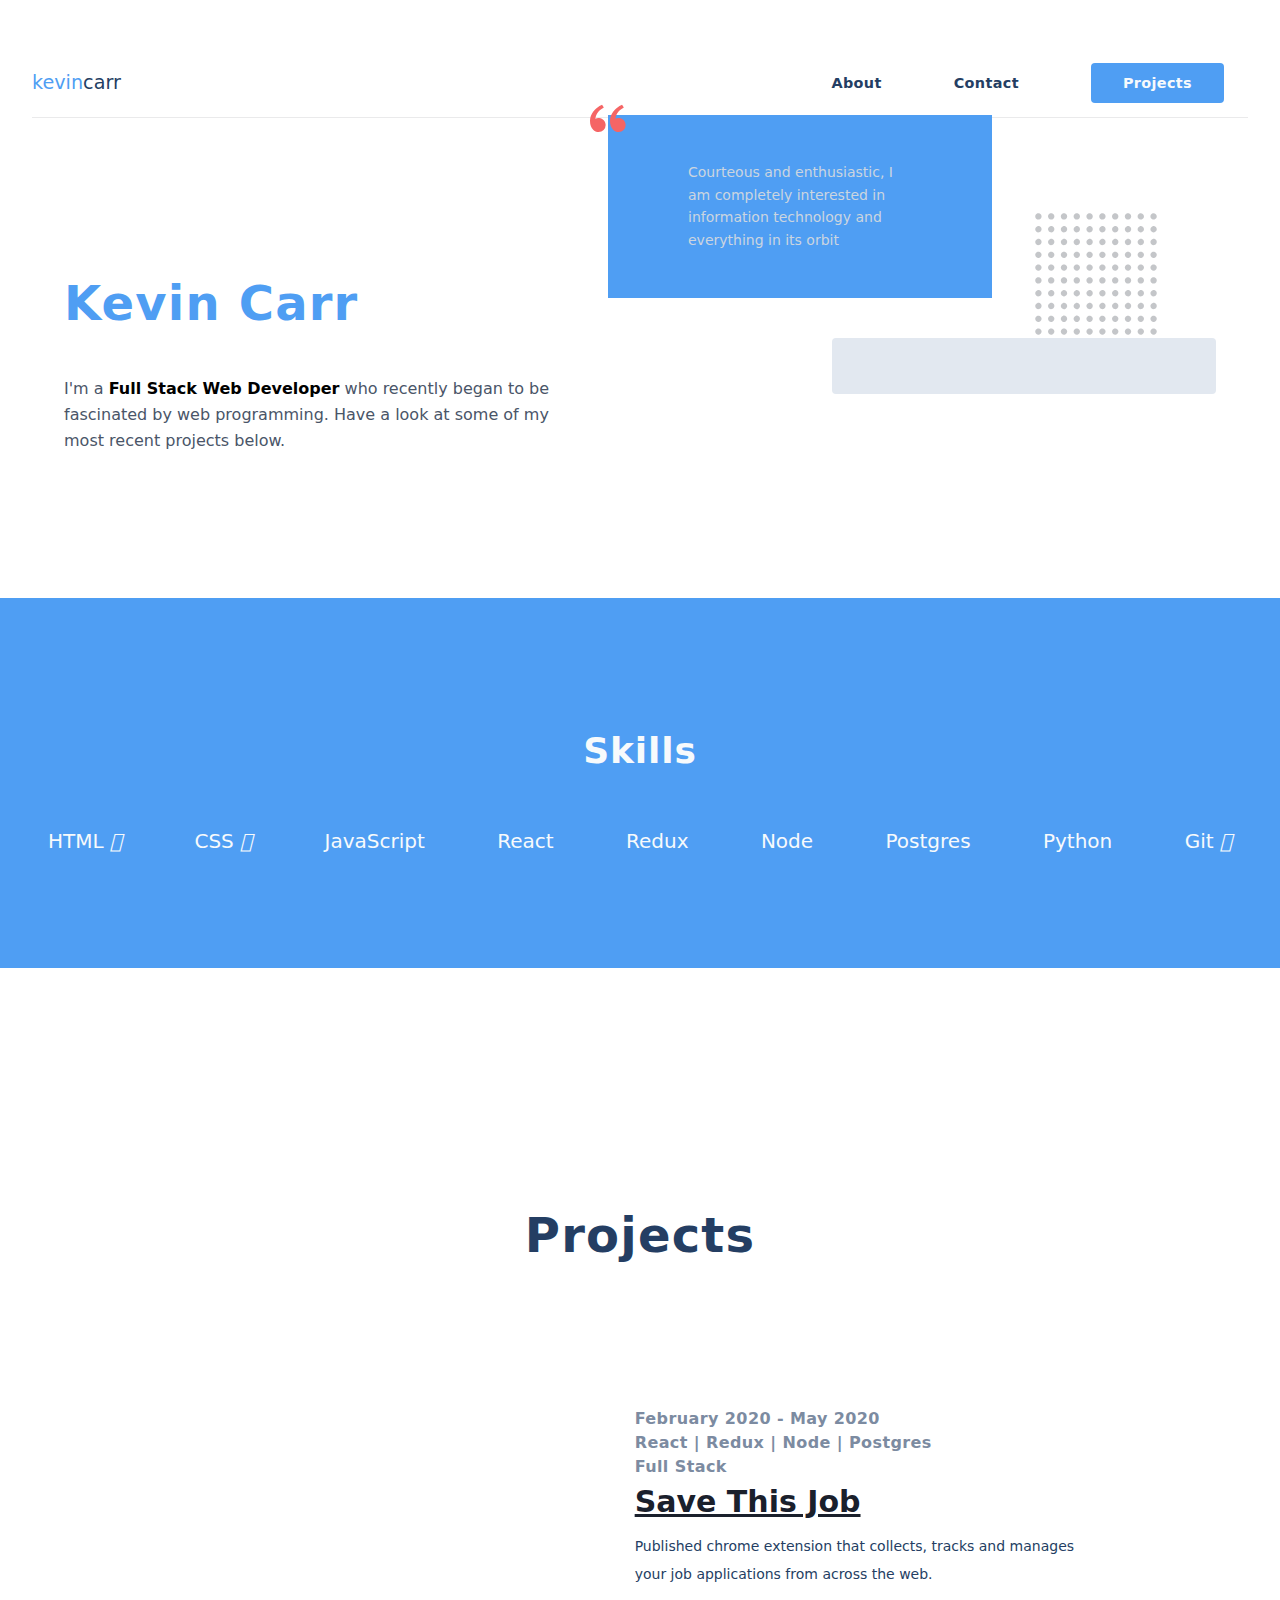
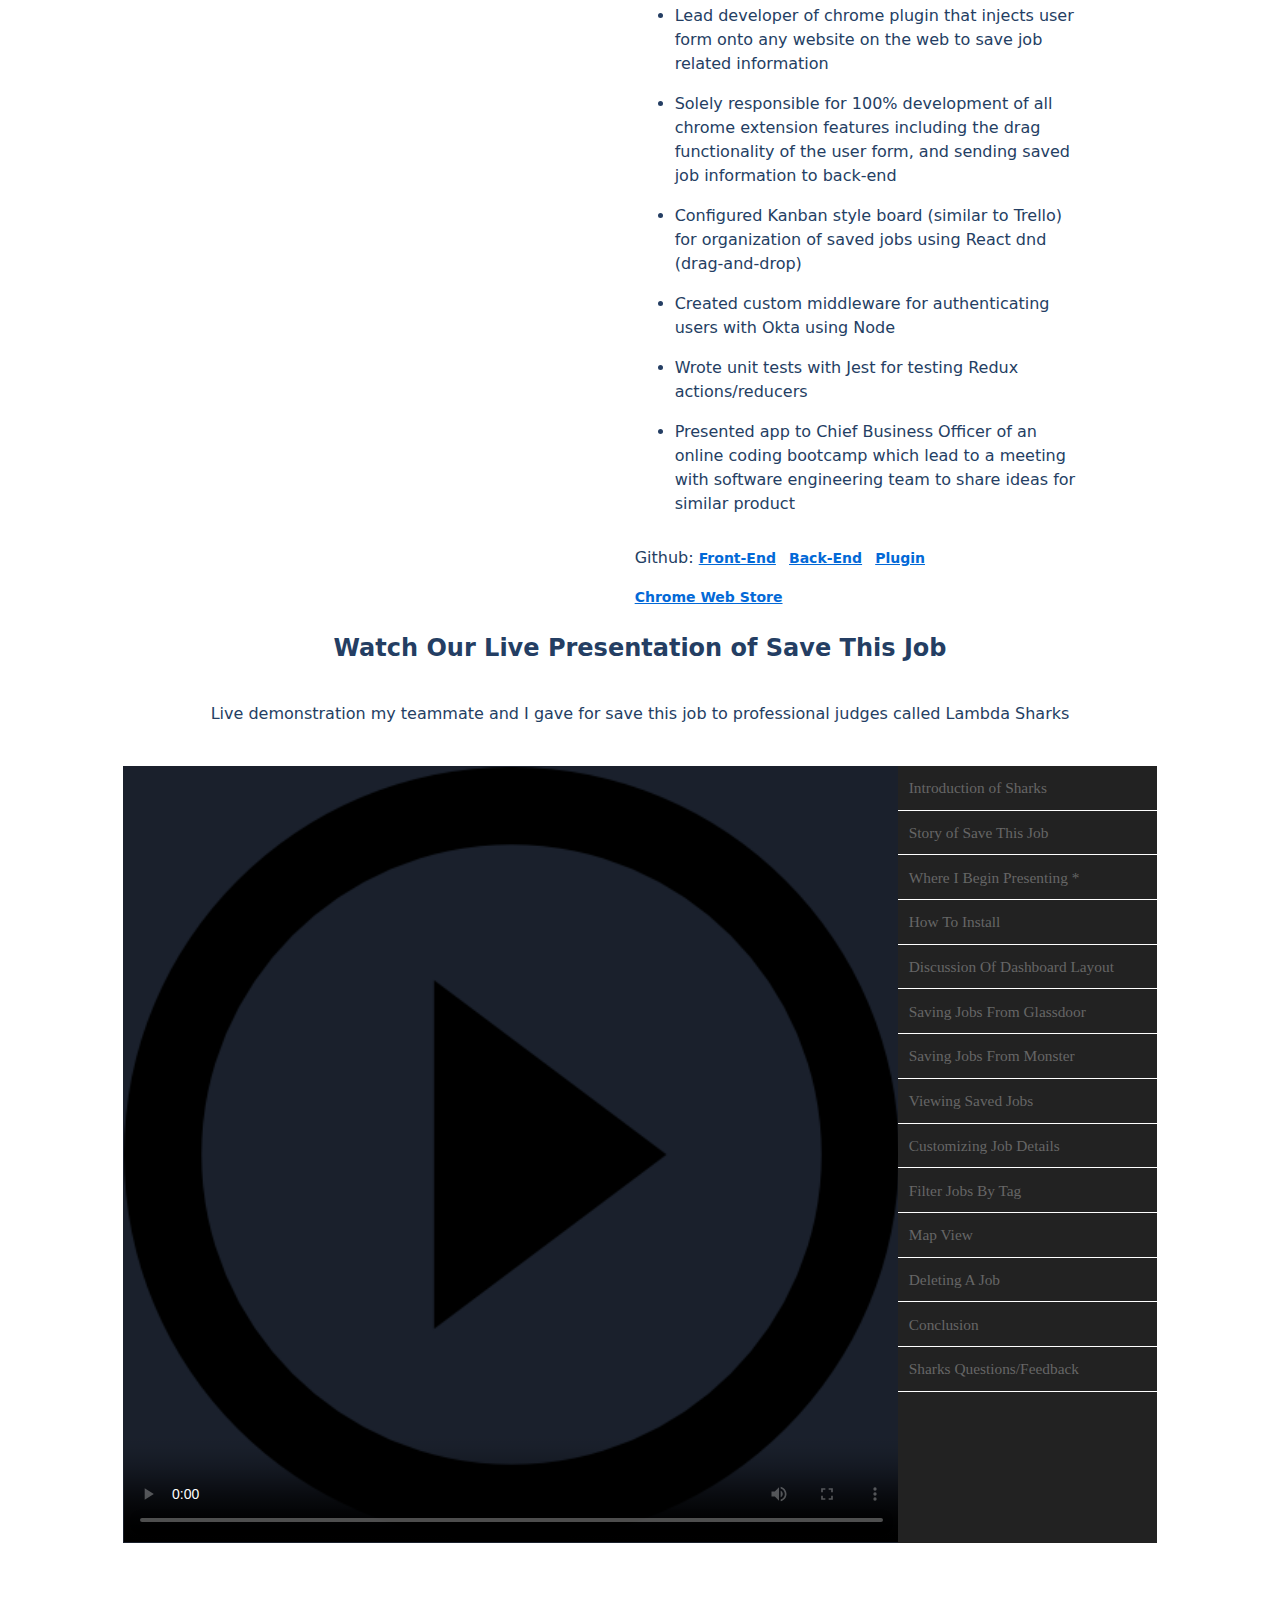
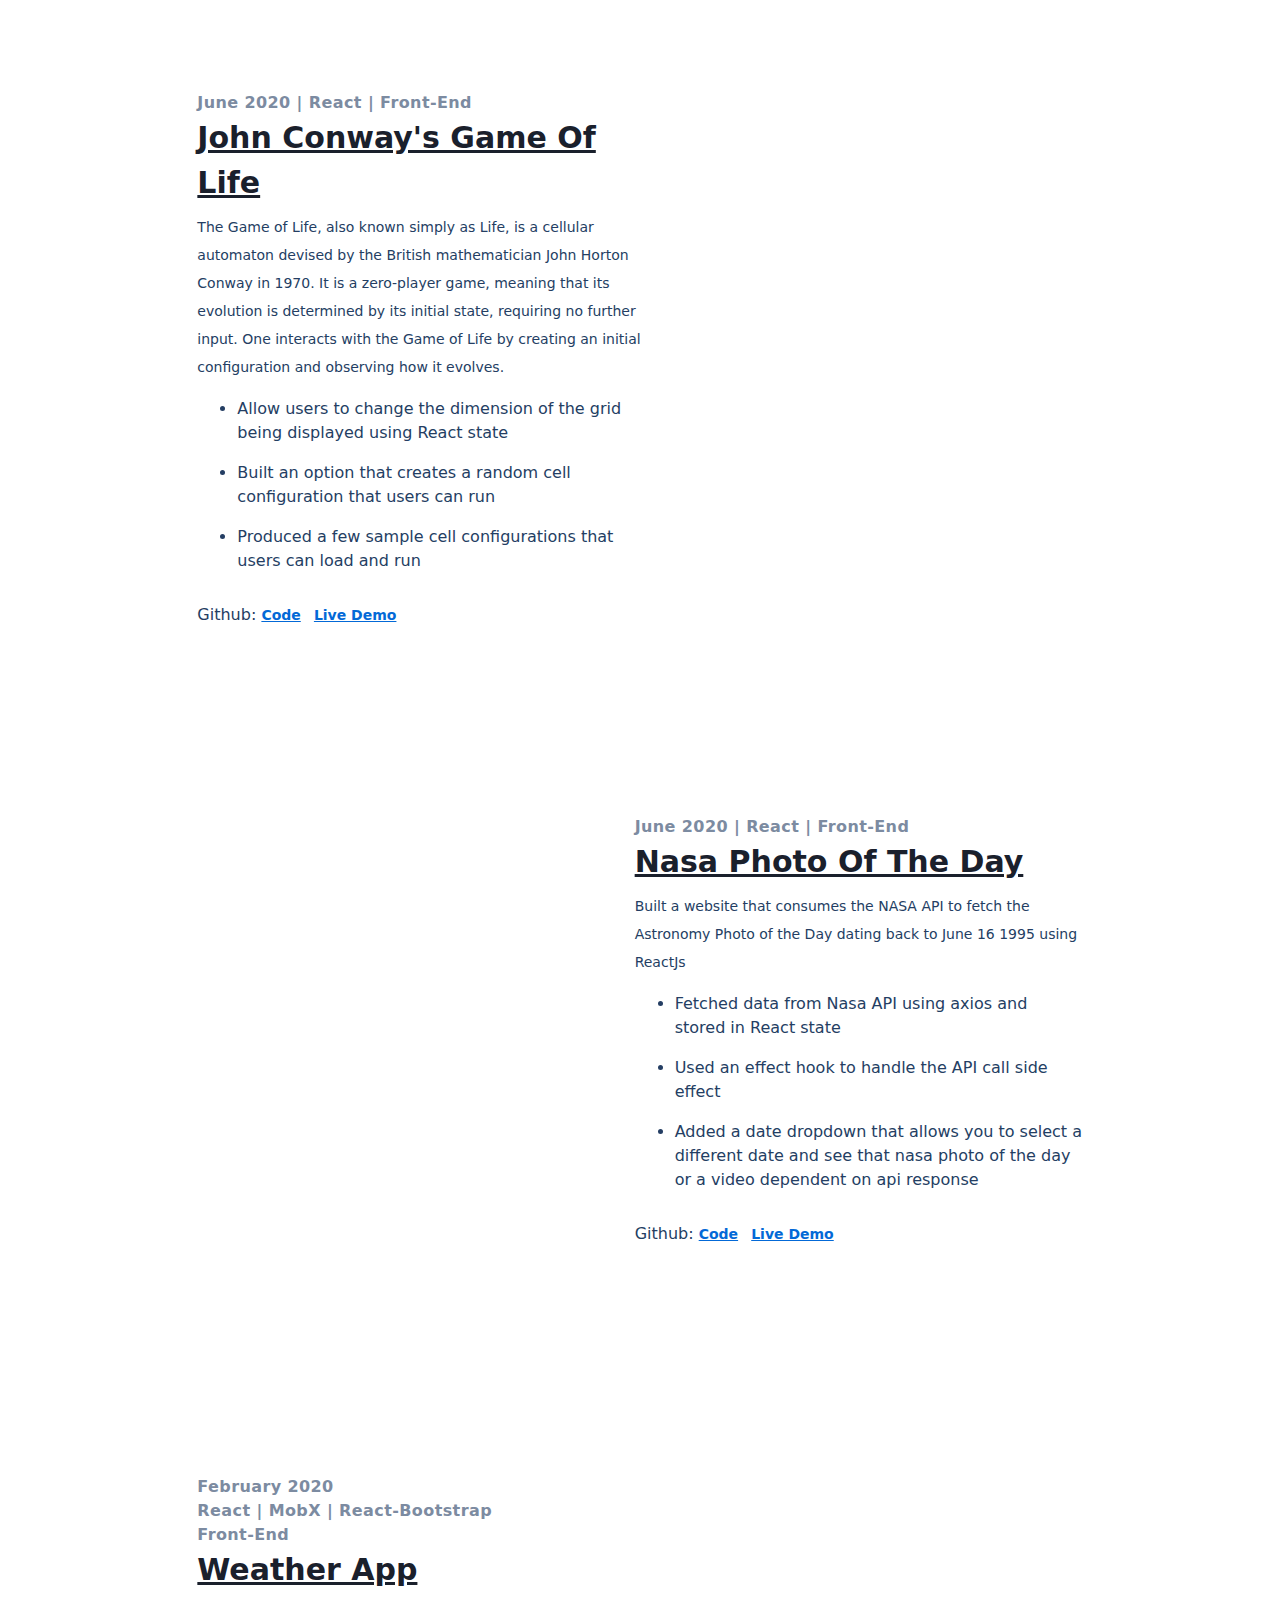
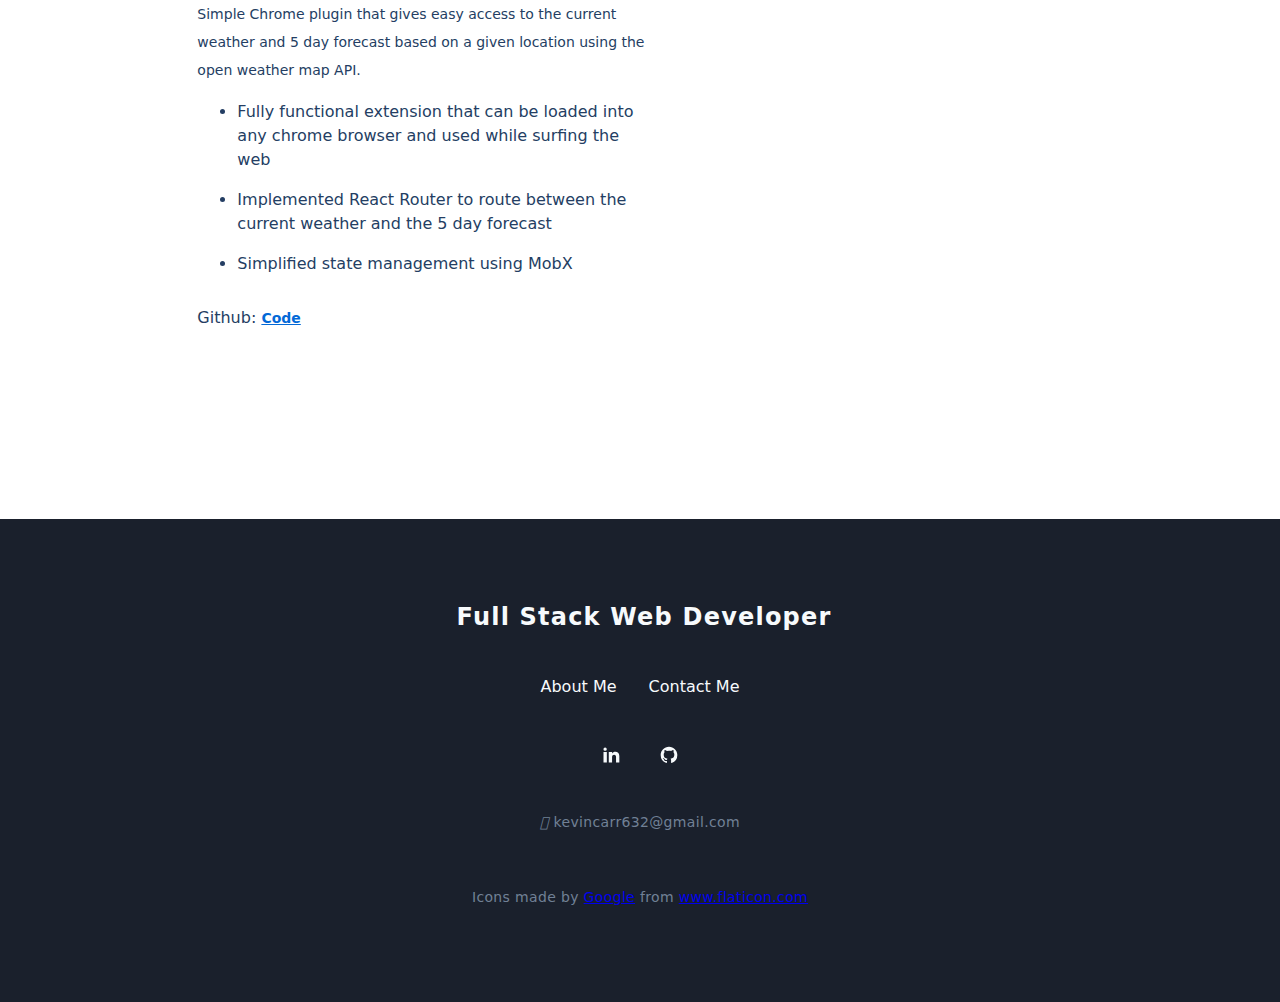
==== index.html @ e8bbcdfd "added mobile breakpoint for video" ====
<!DOCTYPE html>
<html lang="en">

<head>
  <meta charset="UTF-8">
  <meta name="viewport" content="width=device-width, initial-scale=1.0">
  <meta http-equiv="X-UA-Compatible" content="ie=edge">
  <meta property='og:title' content='Kevin Carr' />
  <meta property='og:image' content='/images/Mypicture.jpg' />
  <meta property='og:description' content='A Collection of some of the projects I have worked on' />
  <meta property='og:url' content='https://www.kevincarr.dev' />
  <title>Kevin Carr</title>
  <link rel="shortcut icon" type="image/jpg" href="images/Mypicture.jpg" />
  <link rel="stylesheet" type="text/css" href="css/index.css">
  <link rel="stylesheet" type="text/css" href="css/media-player.css">
  <link rel="stylesheet" href="https://stackpath.bootstrapcdn.com/font-awesome/4.7.0/css/font-awesome.min.css" />
  <script src="https://kit.fontawesome.com/1c3afd8776.js" crossorigin="anonymous"></script>
</head>

<body>
  <div class="outside-container">
    <section style="transform: none;">
      <header>
        <nav class="nav">
          <div class="menu-btn">
            <div class="btn-line"></div>
            <div class="btn-line"></div>
            <div class="btn-line"></div>
          </div>
          <a href="/index.html" class="page-title">
            <span>kevin</span>carr
          </a>
          <ul class="nav-links">
            <li class="nav-item">
              <a href='/pages/about.html'>About</a>
            </li>
            <li class="nav-item">
              <a href='/pages/contact.html'>Contact</a>
            </li>
            <li class="nav-item">
              <a href='/index.html#projects'><span>Projects</span></a>
            </li>
          </ul>
        </nav>
      </header>
      <section class='container'>
        <div class="hero">
          <div class='row'>
            <div class='text-column'>
              <a href='/index.html'></a>
              <h2 class="kevin">
                Kevin Carr
              </h2>
              <p class="mission-statement">
                I'm a <strong>Full Stack Web Developer</strong> who recently began to be fascinated by web programming.
                Have a look at
                some
                of
                my most recent projects below.
              </p>
            </div>
            <div class='image-column'>
              <div class='image-container'>
                <img src='images/Mypicture.jpg' alt='kevin carr' class="my-picture" />
                <svg version="1.0" viewBox="0 0 1280 1280" class="dot-pattern">
                  <path
                    d="M55 33.5C44.5 37 35 47.6 32.8 58.3c-4.3 20.6 16.3 41.2 36.9 36.9 15.5-3.2 27.5-19 26-33.9-1.1-10.5-9-21.3-19-26.2-6.1-2.9-15.5-3.6-21.7-1.6zM183 33.5c-15.1 5-25.3 21.6-22.2 36.2 2.5 11.9 13.6 23 25.4 25.5 19.4 4.1 39.5-14.2 37.5-33.9-1.1-10.5-9-21.3-19-26.2-6.1-2.9-15.5-3.6-21.7-1.6zM311 33.5c-10.5 3.5-20 14.1-22.2 24.8-4.3 20.6 16.3 41.2 36.9 36.9 15.5-3.2 27.5-19 26-33.9-1.1-10.5-9-21.3-19-26.2-6.1-2.9-15.5-3.6-21.7-1.6zM439 33.5c-10.5 3.5-20 14.1-22.2 24.8-4.3 20.6 16.3 41.2 36.9 36.9 15.5-3.2 27.5-19 26-33.9-1.1-10.5-9-21.3-19-26.2-6.1-2.9-15.5-3.6-21.7-1.6zM567 33.5c-10.5 3.5-20 14.1-22.2 24.8-4.3 20.6 16.3 41.2 36.9 36.9 15.5-3.2 27.5-19 26-33.9-1.1-10.5-9-21.3-19-26.2-6.1-2.9-15.5-3.6-21.7-1.6zM695 33.5c-10.5 3.5-20 14.1-22.2 24.8-4.3 20.6 16.3 41.2 36.9 36.9 15.5-3.2 27.5-19 26-33.9-1.1-10.5-9-21.3-19-26.2-6.1-2.9-15.5-3.6-21.7-1.6zM823 33.5c-10.5 3.5-20 14.1-22.2 24.8-4.3 20.6 16.3 41.2 36.9 36.9 15.5-3.2 27.5-19 26-33.9-1.1-10.5-9-21.3-19-26.2-6.1-2.9-15.5-3.6-21.7-1.6zM951 33.5c-10.5 3.5-20 14.1-22.2 24.8-4.3 20.6 16.3 41.2 36.9 36.9 15.5-3.2 27.5-19 26-33.9-1.1-10.5-9-21.3-19-26.2-6.1-2.9-15.5-3.6-21.7-1.6zM1079 33.5c-10.5 3.5-20 14.1-22.2 24.8-2.5 11.7 3.2 24.4 14.2 31.9 10.7 7.4 22.9 7.5 33.7.3 17.7-11.8 20.1-33.8 5.3-48.5-8.5-8.6-20.7-11.9-31-8.5zM1207 33.5c-10.5 3.5-20 14.1-22.2 24.8-2.5 11.7 3.2 24.4 14.2 31.9 10.7 7.4 22.9 7.5 33.7.3 17.7-11.8 20.1-33.8 5.3-48.5-8.5-8.6-20.7-11.9-31-8.5zM55 161.5c-10.5 3.5-20 14.1-22.2 24.8-4.3 20.6 16.3 41.2 36.9 36.9 15.5-3.2 27.5-19 26-33.9-1.1-10.5-9-21.3-19-26.2-6.1-2.9-15.5-3.6-21.7-1.6zM183 161.5c-15.1 5-25.3 21.6-22.2 36.2 2.5 11.9 13.6 23 25.4 25.5 19.4 4.1 39.5-14.2 37.5-33.9-1.1-10.5-9-21.3-19-26.2-6.1-2.9-15.5-3.6-21.7-1.6zM311 161.5c-10.5 3.5-20 14.1-22.2 24.8-4.3 20.6 16.3 41.2 36.9 36.9 15.5-3.2 27.5-19 26-33.9-1.1-10.5-9-21.3-19-26.2-6.1-2.9-15.5-3.6-21.7-1.6zM439 161.5c-10.5 3.5-20 14.1-22.2 24.8-4.3 20.6 16.3 41.2 36.9 36.9 15.5-3.2 27.5-19 26-33.9-1.1-10.5-9-21.3-19-26.2-6.1-2.9-15.5-3.6-21.7-1.6zM567 161.5c-10.5 3.5-20 14.1-22.2 24.8-4.3 20.6 16.3 41.2 36.9 36.9 15.5-3.2 27.5-19 26-33.9-1.1-10.5-9-21.3-19-26.2-6.1-2.9-15.5-3.6-21.7-1.6zM695 161.5c-10.5 3.5-20 14.1-22.2 24.8-4.3 20.6 16.3 41.2 36.9 36.9 15.5-3.2 27.5-19 26-33.9-1.1-10.5-9-21.3-19-26.2-6.1-2.9-15.5-3.6-21.7-1.6zM823 161.5c-10.5 3.5-20 14.1-22.2 24.8-4.3 20.6 16.3 41.2 36.9 36.9 15.5-3.2 27.5-19 26-33.9-1.1-10.5-9-21.3-19-26.2-6.1-2.9-15.5-3.6-21.7-1.6zM951 161.5c-10.5 3.5-20 14.1-22.2 24.8-4.3 20.6 16.3 41.2 36.9 36.9 15.5-3.2 27.5-19 26-33.9-1.1-10.5-9-21.3-19-26.2-6.1-2.9-15.5-3.6-21.7-1.6zM1079 161.5c-10.5 3.5-20 14.1-22.2 24.8-2.5 11.7 3.2 24.4 14.2 31.9 10.7 7.4 22.9 7.5 33.7.3 17.7-11.8 20.1-33.8 5.3-48.5-8.5-8.6-20.7-11.9-31-8.5zM1207 161.5c-10.5 3.5-20 14.1-22.2 24.8-2.5 11.7 3.2 24.4 14.2 31.9 10.7 7.4 22.9 7.5 33.7.3 17.7-11.8 20.1-33.8 5.3-48.5-8.5-8.6-20.7-11.9-31-8.5zM55 289.5c-10.5 3.5-20 14.1-22.2 24.8-4.3 20.6 16.3 41.2 36.9 36.9 15.5-3.2 27.5-19 26-33.9-1.1-10.5-9-21.3-19-26.2-6.1-2.9-15.5-3.6-21.7-1.6zM183 289.5c-10.5 3.5-20 14.1-22.2 24.8-4.3 20.6 16.3 41.2 36.9 36.9 15.5-3.2 27.5-19 26-33.9-1.1-10.5-9-21.3-19-26.2-6.1-2.9-15.5-3.6-21.7-1.6zM311 289.5c-10.5 3.5-20 14.1-22.2 24.8-4.3 20.6 16.3 41.2 36.9 36.9 15.5-3.2 27.5-19 26-33.9-1.1-10.5-9-21.3-19-26.2-6.1-2.9-15.5-3.6-21.7-1.6zM439 289.5c-10.5 3.5-20 14.1-22.2 24.8-4.3 20.6 16.3 41.2 36.9 36.9 15.5-3.2 27.5-19 26-33.9-1.1-10.5-9-21.3-19-26.2-6.1-2.9-15.5-3.6-21.7-1.6zM567 289.5c-10.5 3.5-20 14.1-22.2 24.8-4.3 20.6 16.3 41.2 36.9 36.9 15.5-3.2 27.5-19 26-33.9-1.1-10.5-9-21.3-19-26.2-6.1-2.9-15.5-3.6-21.7-1.6zM695 289.5c-10.5 3.5-20 14.1-22.2 24.8-4.3 20.6 16.3 41.2 36.9 36.9 15.5-3.2 27.5-19 26-33.9-1.1-10.5-9-21.3-19-26.2-6.1-2.9-15.5-3.6-21.7-1.6zM823 289.5c-10.5 3.5-20 14.1-22.2 24.8-4.3 20.6 16.3 41.2 36.9 36.9 15.5-3.2 27.5-19 26-33.9-1.1-10.5-9-21.3-19-26.2-6.1-2.9-15.5-3.6-21.7-1.6zM951 289.5c-10.5 3.5-20 14.1-22.2 24.8-4.3 20.6 16.3 41.2 36.9 36.9 15.5-3.2 27.5-19 26-33.9-1.1-10.5-9-21.3-19-26.2-6.1-2.9-15.5-3.6-21.7-1.6zM1079 289.5c-10.5 3.5-20 14.1-22.2 24.8-4.3 20.6 16.3 41.2 36.9 36.9 15.5-3.2 27.5-19 26-33.9-1.1-10.5-9-21.3-19-26.2-6.1-2.9-15.5-3.6-21.7-1.6zM1207 289.5c-10.5 3.5-20 14.1-22.2 24.8-4.3 20.6 16.3 41.2 36.9 36.9 15.5-3.2 27.5-19 26-33.9-1.1-10.5-9-21.3-19-26.2-6.1-2.9-15.5-3.6-21.7-1.6zM55 417.5c-10.5 3.5-20 14.1-22.2 24.8-4.3 20.6 16.3 41.2 36.9 36.9 15.5-3.2 27.5-19 26-33.9-1.1-10.5-9-21.3-19-26.2-6.1-2.9-15.5-3.6-21.7-1.6zM183 417.5c-10.5 3.5-20 14.1-22.2 24.8-4.3 20.6 16.3 41.2 36.9 36.9 15.5-3.2 27.5-19 26-33.9-1.1-10.5-9-21.3-19-26.2-6.1-2.9-15.5-3.6-21.7-1.6zM311 417.5c-10.5 3.5-20 14.1-22.2 24.8-4.3 20.6 16.3 41.2 36.9 36.9 15.5-3.2 27.5-19 26-33.9-1.1-10.5-9-21.3-19-26.2-6.1-2.9-15.5-3.6-21.7-1.6zM439 417.5c-10.5 3.5-20 14.1-22.2 24.8-4.3 20.6 16.3 41.2 36.9 36.9 15.5-3.2 27.5-19 26-33.9-1.1-10.5-9-21.3-19-26.2-6.1-2.9-15.5-3.6-21.7-1.6zM567 417.5c-10.5 3.5-20 14.1-22.2 24.8-4.3 20.6 16.3 41.2 36.9 36.9 15.5-3.2 27.5-19 26-33.9-1.1-10.5-9-21.3-19-26.2-6.1-2.9-15.5-3.6-21.7-1.6zM695 417.5c-10.5 3.5-20 14.1-22.2 24.8-4.3 20.6 16.3 41.2 36.9 36.9 15.5-3.2 27.5-19 26-33.9-1.1-10.5-9-21.3-19-26.2-6.1-2.9-15.5-3.6-21.7-1.6zM823 417.5c-10.5 3.5-20 14.1-22.2 24.8-4.3 20.6 16.3 41.2 36.9 36.9 15.5-3.2 27.5-19 26-33.9-1.1-10.5-9-21.3-19-26.2-6.1-2.9-15.5-3.6-21.7-1.6zM951 417.5c-10.5 3.5-20 14.1-22.2 24.8-4.3 20.6 16.3 41.2 36.9 36.9 15.5-3.2 27.5-19 26-33.9-1.1-10.5-9-21.3-19-26.2-6.1-2.9-15.5-3.6-21.7-1.6zM1079 417.5c-10.5 3.5-20 14.1-22.2 24.8-4.3 20.6 16.3 41.2 36.9 36.9 15.5-3.2 27.5-19 26-33.9-1.1-10.5-9-21.3-19-26.2-6.1-2.9-15.5-3.6-21.7-1.6zM1207 417.5c-10.5 3.5-20 14.1-22.2 24.8-4.3 20.6 16.3 41.2 36.9 36.9 15.5-3.2 27.5-19 26-33.9-1.1-10.5-9-21.3-19-26.2-6.1-2.9-15.5-3.6-21.7-1.6zM55 545.5c-10.5 3.5-20 14.1-22.2 24.8-4.3 20.6 16.3 41.2 36.9 36.9 15.5-3.2 27.5-19 26-33.9-1.1-10.5-9-21.3-19-26.2-6.1-2.9-15.5-3.6-21.7-1.6zM183 545.5c-10.5 3.5-20 14.1-22.2 24.8-4.3 20.6 16.3 41.2 36.9 36.9 15.5-3.2 27.5-19 26-33.9-1.1-10.5-9-21.3-19-26.2-6.1-2.9-15.5-3.6-21.7-1.6zM311 545.5c-10.5 3.5-20 14.1-22.2 24.8-4.3 20.6 16.3 41.2 36.9 36.9 15.5-3.2 27.5-19 26-33.9-1.1-10.5-9-21.3-19-26.2-6.1-2.9-15.5-3.6-21.7-1.6zM439 545.5c-10.5 3.5-20 14.1-22.2 24.8-4.3 20.6 16.3 41.2 36.9 36.9 15.5-3.2 27.5-19 26-33.9-1.1-10.5-9-21.3-19-26.2-6.1-2.9-15.5-3.6-21.7-1.6zM567 545.5c-10.5 3.5-20 14.1-22.2 24.8-4.3 20.6 16.3 41.2 36.9 36.9 15.5-3.2 27.5-19 26-33.9-1.1-10.5-9-21.3-19-26.2-6.1-2.9-15.5-3.6-21.7-1.6zM695 545.5c-10.5 3.5-20 14.1-22.2 24.8-4.3 20.6 16.3 41.2 36.9 36.9 15.5-3.2 27.5-19 26-33.9-1.1-10.5-9-21.3-19-26.2-6.1-2.9-15.5-3.6-21.7-1.6zM823 545.5c-10.5 3.5-20 14.1-22.2 24.8-4.3 20.6 16.3 41.2 36.9 36.9 15.5-3.2 27.5-19 26-33.9-1.1-10.5-9-21.3-19-26.2-6.1-2.9-15.5-3.6-21.7-1.6zM951 545.5c-10.5 3.5-20 14.1-22.2 24.8-4.3 20.6 16.3 41.2 36.9 36.9 15.5-3.2 27.5-19 26-33.9-1.1-10.5-9-21.3-19-26.2-6.1-2.9-15.5-3.6-21.7-1.6zM1079 545.5c-10.5 3.5-20 14.1-22.2 24.8-4.3 20.6 16.3 41.2 36.9 36.9 15.5-3.2 27.5-19 26-33.9-1.1-10.5-9-21.3-19-26.2-6.1-2.9-15.5-3.6-21.7-1.6zM1207 545.5c-10.5 3.5-20 14.1-22.2 24.8-4.3 20.6 16.3 41.2 36.9 36.9 15.5-3.2 27.5-19 26-33.9-1.1-10.5-9-21.3-19-26.2-6.1-2.9-15.5-3.6-21.7-1.6zM55 673.5c-10.5 3.5-20 14.1-22.2 24.8-4.3 20.6 16.3 41.2 36.9 36.9 15.5-3.2 27.5-19 26-33.9-1.1-10.5-9-21.3-19-26.2-6.1-2.9-15.5-3.6-21.7-1.6zM183 673.5c-10.5 3.5-20 14.1-22.2 24.8-4.3 20.6 16.3 41.2 36.9 36.9 15.5-3.2 27.5-19 26-33.9-1.1-10.5-9-21.3-19-26.2-6.1-2.9-15.5-3.6-21.7-1.6zM311 673.5c-10.5 3.5-20 14.1-22.2 24.8-4.3 20.6 16.3 41.2 36.9 36.9 15.5-3.2 27.5-19 26-33.9-1.1-10.5-9-21.3-19-26.2-6.1-2.9-15.5-3.6-21.7-1.6zM439 673.5c-10.5 3.5-20 14.1-22.2 24.8-4.3 20.6 16.3 41.2 36.9 36.9 15.5-3.2 27.5-19 26-33.9-1.1-10.5-9-21.3-19-26.2-6.1-2.9-15.5-3.6-21.7-1.6zM567 673.5c-10.5 3.5-20 14.1-22.2 24.8-4.3 20.6 16.3 41.2 36.9 36.9 15.5-3.2 27.5-19 26-33.9-1.1-10.5-9-21.3-19-26.2-6.1-2.9-15.5-3.6-21.7-1.6zM695 673.5c-10.5 3.5-20 14.1-22.2 24.8-4.3 20.6 16.3 41.2 36.9 36.9 15.5-3.2 27.5-19 26-33.9-1.1-10.5-9-21.3-19-26.2-6.1-2.9-15.5-3.6-21.7-1.6zM823 673.5c-10.5 3.5-20 14.1-22.2 24.8-4.3 20.6 16.3 41.2 36.9 36.9 15.5-3.2 27.5-19 26-33.9-1.1-10.5-9-21.3-19-26.2-6.1-2.9-15.5-3.6-21.7-1.6zM951 673.5c-10.5 3.5-20 14.1-22.2 24.8-4.3 20.6 16.3 41.2 36.9 36.9 15.5-3.2 27.5-19 26-33.9-1.1-10.5-9-21.3-19-26.2-6.1-2.9-15.5-3.6-21.7-1.6zM1079 673.5c-10.5 3.5-20 14.1-22.2 24.8-4.3 20.6 16.3 41.2 36.9 36.9 15.5-3.2 27.5-19 26-33.9-1.1-10.5-9-21.3-19-26.2-6.1-2.9-15.5-3.6-21.7-1.6zM1207 673.5c-10.5 3.5-20 14.1-22.2 24.8-4.3 20.6 16.3 41.2 36.9 36.9 15.5-3.2 27.5-19 26-33.9-1.1-10.5-9-21.3-19-26.2-6.1-2.9-15.5-3.6-21.7-1.6zM55 801.5c-10.5 3.5-20 14.1-22.2 24.8-4.3 20.6 16.3 41.2 36.9 36.9 15.5-3.2 27.5-19 26-33.9-1.1-10.5-9-21.3-19-26.2-6.1-2.9-15.5-3.6-21.7-1.6zM183 801.5c-10.5 3.5-20 14.1-22.2 24.8-4.3 20.6 16.3 41.2 36.9 36.9 15.5-3.2 27.5-19 26-33.9-1.1-10.5-9-21.3-19-26.2-6.1-2.9-15.5-3.6-21.7-1.6zM311 801.5c-10.5 3.5-20 14.1-22.2 24.8-2.5 11.7 3.2 24.4 14.2 31.9 10.7 7.4 22.9 7.5 33.7.3 17.7-11.8 20.1-33.8 5.3-48.5-8.5-8.6-20.7-11.9-31-8.5zM439 801.5c-10.5 3.5-20 14.1-22.2 24.8-2.5 11.7 3.2 24.4 14.2 31.9 10.7 7.4 22.9 7.5 33.7.3 17.7-11.8 20.1-33.8 5.3-48.5-8.5-8.6-20.7-11.9-31-8.5zM567 801.5c-15.1 5-25.3 21.6-22.2 36.2 2.5 11.9 13.6 23 25.5 25.5 19.3 4.1 39.4-14.2 37.4-33.9-1.1-10.5-9-21.3-19-26.2-6.1-2.9-15.5-3.6-21.7-1.6zM695 801.5c-15.1 5-25.3 21.6-22.2 36.2 2.5 11.9 13.6 23 25.5 25.5 19.3 4.1 39.4-14.2 37.4-33.9-1.1-10.5-9-21.3-19-26.2-6.1-2.9-15.5-3.6-21.7-1.6zM823 801.5c-15.1 5-25.3 21.6-22.2 36.2 2.5 11.9 13.6 23 25.5 25.5 19.3 4.1 39.4-14.2 37.4-33.9-1.1-10.5-9-21.3-19-26.2-6.1-2.9-15.5-3.6-21.7-1.6zM951 801.5c-15.1 5-25.3 21.6-22.2 36.2 2.5 11.9 13.6 23 25.5 25.5 19.3 4.1 39.4-14.2 37.4-33.9-1.1-10.5-9-21.3-19-26.2-6.1-2.9-15.5-3.6-21.7-1.6zM1079 801.5c-10.5 3.5-20 14.1-22.2 24.8-4.3 20.6 16.3 41.2 36.9 36.9 15.5-3.2 27.5-19 26-33.9-1.1-10.5-9-21.3-19-26.2-6.1-2.9-15.5-3.6-21.7-1.6zM1207 801.5c-10.5 3.5-20 14.1-22.2 24.8-4.3 20.6 16.3 41.2 36.9 36.9 15.5-3.2 27.5-19 26-33.9-1.1-10.5-9-21.3-19-26.2-6.1-2.9-15.5-3.6-21.7-1.6zM55 929.5c-10.5 3.5-20 14.1-22.2 24.8-4.3 20.6 16.3 41.2 36.9 36.9 15.5-3.2 27.5-19 26-33.9-1.1-10.5-9-21.3-19-26.2-6.1-2.9-15.5-3.6-21.7-1.6zM183 929.5c-10.5 3.5-20 14.1-22.2 24.8-4.3 20.6 16.3 41.2 36.9 36.9 15.5-3.2 27.5-19 26-33.9-1.1-10.5-9-21.3-19-26.2-6.1-2.9-15.5-3.6-21.7-1.6zM311 929.5c-10.5 3.5-20 14.1-22.2 24.8-2.5 11.7 3.2 24.4 14.2 31.9 10.7 7.4 22.9 7.5 33.7.3 17.7-11.8 20.1-33.8 5.3-48.5-8.5-8.6-20.7-11.9-31-8.5zM439 929.5c-10.5 3.5-20 14.1-22.2 24.8-2.5 11.7 3.2 24.4 14.2 31.9 10.7 7.4 22.9 7.5 33.7.3 17.7-11.8 20.1-33.8 5.3-48.5-8.5-8.6-20.7-11.9-31-8.5zM567 929.5c-15.1 5-25.3 21.6-22.2 36.2 2.5 11.9 13.6 23 25.5 25.5 19.3 4.1 39.4-14.2 37.4-33.9-1.1-10.5-9-21.3-19-26.2-6.1-2.9-15.5-3.6-21.7-1.6zM695 929.5c-15.1 5-25.3 21.6-22.2 36.2 2.5 11.9 13.6 23 25.5 25.5 19.3 4.1 39.4-14.2 37.4-33.9-1.1-10.5-9-21.3-19-26.2-6.1-2.9-15.5-3.6-21.7-1.6zM823 929.5c-15.1 5-25.3 21.6-22.2 36.2 2.5 11.9 13.6 23 25.5 25.5 19.3 4.1 39.4-14.2 37.4-33.9-1.1-10.5-9-21.3-19-26.2-6.1-2.9-15.5-3.6-21.7-1.6zM951 929.5c-15.1 5-25.3 21.6-22.2 36.2 2.5 11.9 13.6 23 25.5 25.5 19.3 4.1 39.4-14.2 37.4-33.9-1.1-10.5-9-21.3-19-26.2-6.1-2.9-15.5-3.6-21.7-1.6zM1079 929.5c-10.5 3.5-20 14.1-22.2 24.8-4.3 20.6 16.3 41.2 36.9 36.9 15.5-3.2 27.5-19 26-33.9-1.1-10.5-9-21.3-19-26.2-6.1-2.9-15.5-3.6-21.7-1.6zM1207 929.5c-10.5 3.5-20 14.1-22.2 24.8-4.3 20.6 16.3 41.2 36.9 36.9 15.5-3.2 27.5-19 26-33.9-1.1-10.5-9-21.3-19-26.2-6.1-2.9-15.5-3.6-21.7-1.6zM55 1057.5c-10.5 3.5-20 14.1-22.2 24.8-4.3 20.6 16.3 41.2 36.9 36.9 15.5-3.2 27.5-19 26-33.9-1.1-10.5-9-21.3-19-26.2-6.1-2.9-15.5-3.6-21.7-1.6zM183 1057.5c-10.5 3.5-20 14.1-22.2 24.8-4.3 20.6 16.3 41.2 36.9 36.9 15.5-3.2 27.5-19 26-33.9-1.1-10.5-9-21.3-19-26.2-6.1-2.9-15.5-3.6-21.7-1.6zM311 1057.5c-10.5 3.5-20 14.1-22.2 24.8-2.5 11.7 3.2 24.4 14.2 31.9 10.7 7.4 22.9 7.5 33.7.3 17.7-11.8 20.1-33.8 5.3-48.5-8.5-8.6-20.7-11.9-31-8.5zM439 1057.5c-10.5 3.5-20 14.1-22.2 24.8-2.5 11.7 3.2 24.4 14.2 31.9 10.7 7.4 22.9 7.5 33.7.3 17.7-11.8 20.1-33.8 5.3-48.5-8.5-8.6-20.7-11.9-31-8.5zM567 1057.5c-10.5 3.5-20 14.1-22.2 24.8-4.3 20.6 16.3 41.2 36.9 36.9 15.5-3.2 27.5-19 26-33.9-1.1-10.5-9-21.3-19-26.2-6.1-2.9-15.5-3.6-21.7-1.6zM695 1057.5c-10.5 3.5-20 14.1-22.2 24.8-4.3 20.6 16.3 41.2 36.9 36.9 15.5-3.2 27.5-19 26-33.9-1.1-10.5-9-21.3-19-26.2-6.1-2.9-15.5-3.6-21.7-1.6zM823 1057.5c-10.5 3.5-20 14.1-22.2 24.8-4.3 20.6 16.3 41.2 36.9 36.9 15.5-3.2 27.5-19 26-33.9-1.1-10.5-9-21.3-19-26.2-6.1-2.9-15.5-3.6-21.7-1.6zM951 1057.5c-10.5 3.5-20 14.1-22.2 24.8-4.3 20.6 16.3 41.2 36.9 36.9 15.5-3.2 27.5-19 26-33.9-1.1-10.5-9-21.3-19-26.2-6.1-2.9-15.5-3.6-21.7-1.6zM1079 1057.5c-10.5 3.5-20 14.1-22.2 24.8-4.3 20.6 16.3 41.2 36.9 36.9 15.5-3.2 27.5-19 26-33.9-1.1-10.5-9-21.3-19-26.2-6.1-2.9-15.5-3.6-21.7-1.6zM1207 1057.5c-10.5 3.5-20 14.1-22.2 24.8-4.3 20.6 16.3 41.2 36.9 36.9 15.5-3.2 27.5-19 26-33.9-1.1-10.5-9-21.3-19-26.2-6.1-2.9-15.5-3.6-21.7-1.6zM55 1185.5c-10.5 3.5-20 14.1-22.2 24.8-4.3 20.6 16.3 41.2 36.9 36.9 15.5-3.2 27.5-19 26-33.9-1.1-10.5-9-21.3-19-26.2-6.1-2.9-15.5-3.6-21.7-1.6zM183 1185.5c-10.5 3.5-20 14.1-22.2 24.8-4.3 20.6 16.3 41.2 36.9 36.9 15.5-3.2 27.5-19 26-33.9-1.1-10.5-9-21.3-19-26.2-6.1-2.9-15.5-3.6-21.7-1.6zM311 1185.5c-10.5 3.5-20 14.1-22.2 24.8-4.3 20.6 16.3 41.2 36.9 36.9 15.5-3.2 27.5-19 26-33.9-1.1-10.5-9-21.3-19-26.2-6.1-2.9-15.5-3.6-21.7-1.6zM439 1185.5c-10.5 3.5-20 14.1-22.2 24.8-4.3 20.6 16.3 41.2 36.9 36.9 15.5-3.2 27.5-19 26-33.9-1.1-10.5-9-21.3-19-26.2-6.1-2.9-15.5-3.6-21.7-1.6zM567 1185.5c-10.5 3.5-20 14.1-22.2 24.8-4.3 20.6 16.3 41.2 36.9 36.9 15.5-3.2 27.5-19 26-33.9-1.1-10.5-9-21.3-19-26.2-6.1-2.9-15.5-3.6-21.7-1.6zM695 1185.5c-10.5 3.5-20 14.1-22.2 24.8-4.3 20.6 16.3 41.2 36.9 36.9 15.5-3.2 27.5-19 26-33.9-1.1-10.5-9-21.3-19-26.2-6.1-2.9-15.5-3.6-21.7-1.6zM823 1185.5c-10.5 3.5-20 14.1-22.2 24.8-4.3 20.6 16.3 41.2 36.9 36.9 15.5-3.2 27.5-19 26-33.9-1.1-10.5-9-21.3-19-26.2-6.1-2.9-15.5-3.6-21.7-1.6zM951 1185.5c-10.5 3.5-20 14.1-22.2 24.8-4.3 20.6 16.3 41.2 36.9 36.9 15.5-3.2 27.5-19 26-33.9-1.1-10.5-9-21.3-19-26.2-6.1-2.9-15.5-3.6-21.7-1.6zM1079 1185.5c-10.5 3.5-20 14.1-22.2 24.8-4.3 20.6 16.3 41.2 36.9 36.9 15.5-3.2 27.5-19 26-33.9-1.1-10.5-9-21.3-19-26.2-6.1-2.9-15.5-3.6-21.7-1.6zM1207 1185.5c-10.5 3.5-20 14.1-22.2 24.8-4.3 20.6 16.3 41.2 36.9 36.9 15.5-3.2 27.5-19 26-33.9-1.1-10.5-9-21.3-19-26.2-6.1-2.9-15.5-3.6-21.7-1.6z" />
                </svg>
                <div class='testimonial'>
                  <svg viewBox="0 0 24 24" class="quotes-svg">
                    <path fill="currentColor"
                      d="M4.583 17.321C3.553 16.227 3 15 3 13.011c0-3.5 2.457-6.637 6.03-8.188l.893 1.378c-3.335 1.804-3.987 4.145-4.247 5.621.537-.278 1.24-.375 1.929-.311 1.804.167 3.226 1.648 3.226 3.489a3.5 3.5 0 01-3.5 3.5c-1.073 0-2.099-.49-2.748-1.179zm10 0C13.553 16.227 13 15 13 13.011c0-3.5 2.457-6.637 6.03-8.188l.893 1.378c-3.335 1.804-3.987 4.145-4.247 5.621.537-.278 1.24-.375 1.929-.311 1.804.167 3.226 1.648 3.226 3.489a3.5 3.5 0 01-3.5 3.5c-1.073 0-2.099-.49-2.748-1.179z" />
                  </svg>
                  <blockquote class='quote'>Courteous and enthusiastic, I am completely interested in information
                    technology and
                    everything
                    in its orbit</blockquote>
                </div>
              </div>
              <div class='offsetbackground'></div>
            </div>
          </div>
        </div>
      </section>
      <section class='skills-outside-container'>
        <div class='content-padding-xl'>
          <div class='skills-heading-container'>
            <h2 class='heading-skills'>
              Skills
            </h2>
          </div>
          <div class='skills-container'>
            <div class='skills'>
              <span class='skill'>HTML <i class="fab fa-html5"></i></span>
              <span class='skill'>CSS <i class="fab fa-css3"></i></span>
              <span class='skill'>JavaScript <i class="fab fa-js"></i></span>
              <span class='skill'>React <i class="fab fa-react"></i></span>
              <span class='skill'>Redux</span>
              <span class='skill'>Node <i class="fab fa-node"></i></span>
              <span class='skill'>Postgres</span>
              <span class='skill'>Python <i class="fab fa-python"></i></span>
              <span class='skill'>Git <i class="fab fa-git-square"></i></span>
            </div>
          </div>
        </div>
      </section>
      <div class="projects-container">
        <div class="single-column">
          <div class="content">
            <div class="heading-container">
              <h2 class="heading" id="projects">
                Projects
              </h2>
            </div>
            <div class="savethisjob">
              <div class="saveThisJobImg"></div>
              <div class="details">
                <div class="subtitle">
                  February 2020 - May 2020<br />
                  React | Redux | Node | Postgres<br />
                  Full Stack<br />
                </div>
                <h4 class="project-title">
                  <a href="https://chrome.google.com/webstore/detail/save-this-job/hejmehomfdabmjbhlpajmhcjaoichkgl"
                    target="_blank" class="project-title">Save This Job</a>
                </h4>
                <p class="description">
                  Published chrome extension that collects, tracks and manages your job applications from across the
                  web.
                </p>
                <ul class="contributions">
                  <li>Lead developer of chrome plugin that injects user form onto any website
                    on the web to save job related information
                  </li>
                  <li>
                    Solely responsible for 100% development of all chrome extension features including the drag functionality of the user form, and sending saved job information to back-end
                  </li>
                  <li>
                    Configured Kanban style board (similar to Trello) for organization of saved jobs using React dnd
                    (drag-and-drop)
                  </li>
                  <li>
                    Created custom middleware for authenticating users with Okta using Node
                  </li>
                  <li>
                    Wrote unit tests with Jest for testing Redux actions/reducers
                  </li>
                  <li>
                    Presented app to Chief Business Officer of an online coding bootcamp which lead to a meeting with
                    software engineering team to share ideas for similar product
                  </li>
                </ul>
                Github: <a href="https://github.com/Lambda-School-Labs/job-book-fe" class="git-hub-link"
                  target="_blank">Front-End</a>
                <a href="https://github.com/Lambda-School-Labs/job-book-be" class="git-hub-link"
                  target="_blank">Back-End</a>
                <a href="https://github.com/Lambda-School-Labs/job-book-chrome-ext" class="git-hub-link"
                  target="_blank">Plugin</a>
                <a href="https://chrome.google.com/webstore/detail/save-this-job/hejmehomfdabmjbhlpajmhcjaoichkgl"
                  class="git-hub-link" target="_blank">Chrome Web Store</a>
              </div>
            </div>
            <section class="video-section">
              <h2 id="video-player-title" class="video-player-title">Watch Our Live Presentation of Save This Job</h2>
              <p>Live demonstration my teammate and I gave for save this job to professional judges called Lambda Sharks</p>
              <br />
              <figure id='media-player' class="media-player">
                <div id="player-controls" class="player-controls">
                  <video id='media-video' controls preload="auto" class="media-video" poster="/images/png/play-arrow.png">
                    <source src='images/save-this-job-demo.mp4' type='video/mp4'>
                    <track kind="chapters" label="Projects" src="images/chapters.vtt" srclang="en"
                      onload="displayChapters(this)" default />
                  </video>

                  <!-- <div id='media-controls' class="media-controls">
                    <div class="progress">
                      <div class="progress__filled"></div>
                    </div>
                    <input id="playbackSpeed" type="range" name="playbackRate" class="player__slider" min="0.5" max="2"
                      step="0.1" value="1"> 
                    <div id="media-buttons" class="media-buttons">
                      <div id='replay-button' class='replay icon' title='replay' onclick='replayMedia();'>
                        <img src="images/png/repeat.png" alt="replay" />
                      </div>
                      <div id='play-pause-button' class='play icon' title='play' onclick='togglePlayPause();'>
                        <img id='play-img' src="images/png/play512.png" alt="play/pause" />
                      </div>
                      <div id='volume-inc-button' class='volume-plus icon' title='increase volume'
                        onclick='changeVolume("up");'>
                        <img src="images/png/plus.png" alt="volume up" />
                      </div>
                      <div id='volume-dec-button' class='volume-minus icon' title='decrease volume'
                        onclick='changeVolume("down");'>
                        <img src="images/png/minus.png" alt="volume down" />
                      </div>
                      <div id='mute-button' class='mute icon' title='mute' onclick='toggleMute("true");'>
                        <img id='mute-img' src="images/png/mute.png" alt="mute/unmute" />
                      </div>
                      
                    </div>
                  </div>
                </div> -->
                <div id='media-chapters'>
                  <figcaption>
                    <ol id="chapters" class="chapters">
                    </ol>
                  </figcaption>
                </div>
              </figure>
            </section>
            <div class="gameoflife">
              <div class="gameOfLifeImg"></div>
              <div class="details">
                <div class="subtitle">
                  June 2020 | React | Front-End
                </div>
                <h4 class="project-title">
                  <a href="https://priceless-mccarthy-5a1c05.netlify.app/" target="_blank" class="project-title">John
                    Conway's Game Of Life</a>
                </h4>
                <p class="description">
                  The Game of Life, also known simply as Life, is a cellular automaton devised by the British
                  mathematician John Horton Conway in 1970. It is a zero-player game, meaning that its evolution is
                  determined by its initial state, requiring no further input. One interacts with the Game of Life
                  by
                  creating an initial configuration and observing how it evolves.
                </p>
                <ul class="contributions">
                  <li>
                    Allow users to change the dimension of the grid being displayed using React state
                  </li>
                  <li>
                    Built an option that creates a random cell configuration that users can run
                  </li>
                  <li>
                    Produced a few sample cell configurations that users can load and run
                  </li>
                </ul>
                Github: <a href="https://github.com/kevcarr11/react-gameoflife/" class="git-hub-link"
                  target="_blank">Code</a>
                <a href="https://priceless-mccarthy-5a1c05.netlify.app" class="git-hub-link" target="_blank">Live
                  Demo</a>
              </div>
            </div>

            <div class="nasapotd">
              <div class="nasapotdImg"></div>
              <div class="details">
                <div class="subtitle">
                  June 2020 | React | Front-End
                </div>
                <h4 class="project-title">
                  <a href="https://priceless-mccarthy-5a1c05.netlify.app/" target="_blank" class="project-title">Nasa
                    Photo Of The Day</a>
                </h4>
                <p class="description">
                  Built a website that consumes the NASA API to fetch the Astronomy Photo of the Day dating back to
                  June
                  16 1995 using ReactJs
                </p>
                <ul class="contributions">
                  <li>
                    Fetched data from Nasa API using axios and stored in React state
                  </li>
                  <li>
                    Used an effect hook to handle the API call side effect
                  </li>
                  <li>
                    Added a date dropdown that allows you to select a different date and see that nasa photo of the day
                    or a video dependent on api response
                  </li>
                </ul>
                Github: <a href="https://github.com/kevcarr11/nasa-photo-of-the-day" class="git-hub-link"
                  target="_blank">Code</a>
                <a href="https://nasa-apod-project.netlify.app" class="git-hub-link" target="_blank">Live Demo</a>
              </div>
            </div>

            <div class="gameoflife">
              <div class="weatherAppImg"></div>
              <div class="details">
                <div class="subtitle">
                  February 2020<br />
                  React | MobX | React-Bootstrap<br />
                  Front-End<br />
                </div>
                <h4 class="project-title">
                  <a href="https://github.com/kevcarr11/weather-app-chrome-extenstion" target="_blank"
                    class="project-title">Weather App</a>
                </h4>
                <p class="description">
                  Simple Chrome plugin that gives easy access to the current weather and 5 day forecast based on a given
                  location using the open weather map API.
                </p>
                <ul class="contributions">
                  <li>
                    Fully functional extension that can be loaded into any chrome browser and used while surfing the web
                  </li>
                  <li>
                    Implemented React Router to route between the current weather and the 5 day forecast
                  </li>
                  <li>
                    Simplified state management using MobX
                  </li>
                </ul>
                Github: <a href="https://github.com/kevcarr11/weather-app-chrome-extenstion" class="git-hub-link"
                  target="_blank">Code</a>
              </div>
            </div>

          </div>
        </div>
        <!-- <svg></svg> -->
        <!-- <svg></svg> -->
        <!-- <svg></svg> -->
        <!-- <svg></svg> -->
      </div>
  </div>

  <section class="footer-container">
    <div class="footer-content">
      <div class="footer-row">
        <div class="footer-header-container">
          <div class="header-text">
            Full Stack Web Developer
          </div>
        </div>
        <div class="footer-links-container">
          <a href="/pages/about.html">About Me</a>
          <a href="/pages/contact.html">Contact Me</a>
        </div>
        <div class="social-links-container">
          <a class="social-link-icon" href="https://www.linkedin.com/in/kevin-carr-/">
            <svg viewBox="0 0 24 24">
              <path d="M6.94 5a2 2 0 1 1-4-.002 2 2 0 0 1 4 .002zM7 8.48H3V21h4V8.48zm6.32 0H9.34V21h3.94v-6.57c0-3.66 4.77-4 4.77
                0V21H22v-7.93c0-6.17-7.06-5.94-8.72-2.91l.04-1.68z" fill="currentColor" />
            </svg>
          </a>
          <a class="social-link-icon" href="https://github.com/kevcarr11">
            <svg viewBox="0 0 24 24">
              <path d="M12 2C6.475 2 2 6.475 2 12a9.994 9.994 0 0 0 6.838 9.488c.5.087.687-.213.687-.476
                0-.237-.013-1.024-.013-1.862-2.512.463-3.162-.612-3.362-1.175-.113-.288-.6-1.175-1.025-1.413-.35-.187-.85-.65-.013-.662.788-.013
                1.35.725 1.538 1.025.9 1.512 2.338 1.087 2.912.825.088-.65.35-1.087.638-1.337-2.225-.25-4.55-1.113-4.55-4.938
                0-1.088.387-1.987 1.025-2.688-.1-.25-.45-1.275.1-2.65 0 0 .837-.262 2.75 1.026a9.28 9.28 0 0 1 2.5-.338c.85 0
                1.7.112 2.5.337 1.912-1.3 2.75-1.024 2.75-1.024.55 1.375.2 2.4.1 2.65.637.7 1.025 1.587 1.025 2.687 0 3.838-2.337
                4.688-4.562 4.938.362.312.675.912.675 1.85 0 1.337-.013 2.412-.013 2.75 0 .262.188.574.688.474A10.016 10.016 0 0 0
                22 12c0-5.525-4.475-10-10-10z" fill="currentColor" />
            </svg>
          </a>
        </div>
        <p class="contact-info"><i class="far fa-envelope"></i> kevincarr632@gmail.com</p>
        <p class="contact-info">Icons made by <a href="https://www.flaticon.com/authors/google" title="Google">Google</a> from <a href="https://www.flaticon.com/" title="Flaticon"> www.flaticon.com</a></p>
      </div>
    </div>
  </section>
  </section>

  </div>
  <script src="/js/media-player.js"></script>
  <script src="/js/index.js"></script>
</body>

</html>
---- css/index.css ----
*,
::before,
::after {
  box-sizing: border-box;
  border-width: 0;
  border-style: solid;
  border-color: #e2e8f0;
}

html {
  font-family: system-ui, -apple-system, BlinkMacSystemFont, "Segoe UI", Roboto, "Helvetica Neue", Arial, "Noto Sans", sans-serif, "Apple Color Emoji", "Segoe UI Emoji", "Segoe UI Symbol", "Noto Color Emoji";
  margin: 0;
  line-height: 1.5;
  scroll-behavior: smooth;
}

body {
  margin: 0;
}

.outside-container {
  font-family: Inter, system-ui;
  color: #243E63;
  padding: 2rem;
  overflow: hidden;
  min-height: 100vh;
}

strong {
  color: black
}

header ul {
  list-style-type: none;
}

header {
  width: 100%;
  height: auto;
  max-width: 1440px;
  margin-left: auto;
  margin-right: auto;
}

header i {
  color: #4F9EF3;
}

.nav {
  border-bottom: 1px solid #EAEAEB;
  text-align: right;
  height: 70px;
  line-height: 70px;
}

.menu-btn {
  position: absolute;
  z-index: 3;
  right: 35px;
  top: 60px;
  cursor: pointer;
  transition: all 0.5s ease-out;
}

.menu-btn.close {
  transform: rotate(180deg);
}

/* Styling the three lines to make it an X */
.menu-btn.close .btn-line:nth-child(1) {
  transform: rotate(45deg) translate(5px, 5px);
}

.menu-btn.close .btn-line:nth-child(2) {
  opacity: 0;
}

.menu-btn.close .btn-line:nth-child(3) {
  transform: rotate(-45deg) translate(7px, -6px);
}

.menu-btn .btn-line {
  width: 28px;
  height: 3px;
  margin: 0 0 5px 0;
  background: black;
  transition: all 0.5s ease-out;
}

.nav-links a {
  clear: right;
  text-decoration: none;
  color: gray;
  margin: 0 10px;
  line-height: 70px;
  margin-left: 3rem !important;
  color: inherit;
  text-decoration: inherit;
  font-size: 0.9rem;
  margin-right: 1.5rem;
  margin-top: 0;
  margin-bottom: 0;
  line-height: 70px;
  font-weight: 600;
  letter-spacing: 0.025em;
  transition-duration: 300ms;
  padding-bottom: 0.25rem;
  border-bottom-width: 2px;
  border-color: transparent;
  transition-property: display;
}

.nav-links span {
  border-color: transparent;
  padding-left: 2rem;
  padding-right: 2rem;
  padding-top: 0.75rem;
  padding-bottom: 0.75rem;
  border-radius: 0.25rem;
  background-color: #4F9EF3;
  color: #f7fafc;
  border-bottom-width: 0;
}

.nav-links {
  display: flex;
  justify-content: flex-end;
}

.menu-btn {
  visibility: hidden;
}

.container {
  position: relative;
}

.hero {
  padding-top: 3rem;
  padding-bottom: 5rem;
}

.row {
  display: flex;
  flex-direction: column;
  -webkit-box-pack: justify;
  justify-content: space-between;
  -webkit-box-align: center;
  align-items: center;
  max-width: 1440px;
  margin-left: auto;
  margin-right: auto;
}

.text-column {
  margin-right: auto;
  max-width: 32rem;
}

.kevin {
  font-size: 2.25rem;
  font-weight: 900;
  letter-spacing: 0.025em;
  text-align: left;
  color: #4F9EF3;
  line-height: 1.375;
}

.mission-statement {
  font-size: 0.875rem;
  font-weight: 500;
  line-height: 1.625;
  margin-top: 1rem;
  color: #4a5568;
  max-width: 32rem;
}

.image-column {
  position: relative;
  margin-top: 4rem;
  margin-left: auto;
}

.image-container {
  position: relative;
  z-index: 40;
  --transform-translate-x: 0;
  --transform-translate-y: 0;
  --transform-rotate: 0;
  --transform-skew-x: 0;
  --transform-skew-y: 0;
  --transform-scale-x: 1;
  --transform-scale-y: 1;
  transform: translateX(var(--transform-translate-x)) translateY(var(--transform-translate-y)) rotate(var(--transform-rotate)) skewX(var(--transform-skew-x)) skewY(var(--transform-skew-y)) scaleX(var(--transform-scale-x)) scaleY(var(--transform-scale-y));
}

img {
  display: block;
  height: auto;
  border-style: solid;
}

.page-title {
  float: left;
  font-weight: 500;
  border-bottom-width: 0;
  font-size: 1.2rem !important;
  color: inherit;
  text-decoration: inherit;
}

.page-title span {
  color: #4F9EF3;
}

.my-picture {
  max-width: 100%;
  width: 24rem;
  border-top-left-radius: 0.25rem;
  border-top-right-radius: 0.25rem;
  position: relative;
  z-index: 20;
}

.testimonial {
  max-width: 24rem;
  border-bottom-left-radius: 0.25rem;
  border-bottom-right-radius: 0.25rem;
  position: relative;
  bottom: 0;
  left: 0;
  right: 0;
  z-index: 20;
  padding-left: 2rem;
  padding-right: 2rem;
  padding-top: 1.5rem;
  padding-bottom: 1.5rem;
  background-color: #4F9EF3;
  color: #cbd5e0;
  font-weight: 500;
  --transform-translate-x: 0;
  --transform-translate-y: 0;
  --transform-rotate: 0;
  --transform-skew-x: 0;
  --transform-skew-y: 0;
  --transform-scale-x: 1;
  --transform-scale-y: 1;
  transform: translateX(var(--transform-translate-x)) translateY(var(--transform-translate-y)) rotate(var(--transform-rotate)) skewX(var(--transform-skew-x)) skewY(var(--transform-skew-y)) scaleX(var(--transform-scale-x)) scaleY(var(--transform-scale-y));
  font-size: 0.875rem;
  line-height: 1.625;
}

.quotes-svg {
  width: 4rem;
  height: 4rem;
  position: absolute;
  top: 0;
  left: 0;
  color: #f7fafc;
  --transform-translate-x: 0.25rem;
  --transform-translate-y: 0;
  --transform-rotate: 0;
  --transform-skew-x: 0;
  --transform-skew-y: 0;
  --transform-scale-x: 1;
  --transform-scale-y: 1;
  transform: translateX(var(--transform-translate-x)) translateY(var(--transform-translate-y)) rotate(var(--transform-rotate)) skewX(var(--transform-skew-x)) skewY(var(--transform-skew-y)) scaleX(var(--transform-scale-x)) scaleY(var(--transform-scale-y));
  opacity: 0.1;
}

.dot-pattern {
  pointer-events: none;
  z-index: 10;
  position: absolute;
  right: 0;
  bottom: 0;
  --transform-translate-x: 2.5rem;
  --transform-translate-y: 2.5rem;
  --transform-rotate: 0;
  --transform-skew-x: 0;
  --transform-skew-y: 0;
  --transform-scale-x: 1;
  --transform-scale-y: 1;
  transform: translateX(var(--transform-translate-x)) translateY(var(--transform-translate-y)) rotate(var(--transform-rotate)) skewX(var(--transform-skew-x)) skewY(var(--transform-skew-y)) scaleX(var(--transform-scale-x)) scaleY(var(--transform-scale-y));
  height: 8rem;
  width: 8rem;
  opacity: 0.25;
  color: #1a202c;
  fill: currentColor;
}

.offsetbackground {
  position: absolute;
  top: 0;
  right: 0;
  bottom: 0;
  left: 0;
  background-color: #e2e8f0;
  border-radius: 0.25rem;
}

/* skills section */

.skills-outside-container {
  position: relative;
  margin-top: 2rem;
  margin-bottom: 2rem;
  background-color: #4F9EF3;
  color: #f7fafc;
  margin-left: -2rem;
  margin-right: -2rem;
  padding-left: 2rem;
  padding-right: 2rem;
}

.content-padding-xl {
  max-width: 1280px;
  margin-left: auto;
  margin-right: auto;
  padding-top: 5rem;
  padding-bottom: 5rem;
}

.heading-container {
  font-size: 2.25rem;
  font-weight: 900;
  letter-spacing: 0.025em;
  text-align: center;
  color: #243E63;
}

.heading-skills {
  font-size: 2.25rem;
  font-weight: 900;
  letter-spacing: 0.025em;
  text-align: center;
}

.skills {
  margin-top: 2rem;
  display: flex;
  flex-direction: column;
  -webkit-align-items: center;
  -ms-flex-align: center;
  align-items: center;
  -webkit-box-pack: justify;
  justify-content: space-between;
  flex-wrap: wrap;
  max-width: 1280px;
  margin-left: auto;
  margin-right: auto;
}

.skill {
  font-size: 1.25rem;
  font-weight: 500;
  padding: 1rem;
}

/* projects section */

.container {
  position: relative;
}

.single-column {
  max-width: 1280px;
  margin-left: auto;
  margin-right: auto;
  padding-top: 5rem;
  padding-bottom: 5rem;
}


.heading-container {
  display: flex;
  flex-direction: column;
  -webkit-box-align: center;
  align-items: center;
}

.heading {
  font-size: 2.25rem;
  font-weight: 900;
  letter-spacing: 0.025em;
  text-align: center;
  font-family: Inter, system-ui;
}

.content {
  margin-top: 4rem;
}

.savethisjob {
  margin-top: 6rem;
  -webkit-box-align: center;
  align-items: center;
  flex-direction: row
}

.saveThisJobImg {
  background-image: url('/images/savethisjob-mac3.png');
  border-radius: 0.25rem;
  flex-shrink: 0;
  height: 20rem;
  background-size: contain;
  background-repeat: no-repeat;
  background-position: center;
  margin-left: 1rem;
  margin-right: 1rem;
}

.details {
  margin-top: 1rem;
  margin-left: 1rem;
  margin-right: 1rem;
}

.subtitle {
  font-weight: 700;
  letter-spacing: 0.025em;
  color: #7c8ba1;
  margin: 0
}

.project-title {
  font-size: 1.875rem;
  font-weight: 700;
  color: #1a202c;
  margin: 0;
}

.description {
  margin-top: 0.5rem;
  font-size: 0.875rem;
  line-height: 2;
}

.contributions li {
  margin-bottom: 1rem;
}

.aboutDescription {
  margin-top: 1rem;
  font-size: 0.875rem;
  font-weight: 500;
  line-height: 1.625;
  color: #7c8ba1;
  max-width: 36rem;
  margin-left: auto;
  margin-right: auto;
  text-align: center;
}

.git-hub-link {
  display: inline-block;
  margin-top: 1rem;
  margin-right: 0.5rem;
  font-size: 0.875rem;
  color: #0369D7;
  font-weight: 700;
  cursor: pointer;
  transition-duration: 300ms;
  border-bottom-width: 2px;
  border-color: transparent;
}

.gameoflife {
  margin-top: 6rem;
  -webkit-box-align: center;
  align-items: center;
  flex-direction: row-reverse;
}

.gameOfLifeImg {
  background-image: url('/images/gameoflife_macbookpro15_front.png');
  border-radius: 0.25rem;
  flex-shrink: 0;
  height: 20rem;
  background-size: contain;
  background-repeat: no-repeat;
  background-position: center;
  margin-left: 1rem;
  margin-right: 1rem;
}

.nasapotd {
  margin-top: 6rem;
  -webkit-box-align: center;
  align-items: center;
}

.nasapotdImg {
  background-image: url('/images/nasaphotooftheday_macbookpro15_front.png');
  border-radius: 0.25rem;
  flex-shrink: 0;
  height: 20rem;
  background-size: contain;
  background-repeat: no-repeat;
  background-position: center;
  margin-left: 1rem;
  margin-right: 1rem;
}

.weatherAppImg {
  background-image: url('/images/weatherApp_macbookpro15_front.png');
  border-radius: 0.25rem;
  flex-shrink: 0;
  height: 20rem;
  background-size: contain;
  background-repeat: no-repeat;
  background-position: center;
  margin-left: 1rem;
  margin-right: 1rem;
}

.content-padding-xl {
  max-width: 1280px;
  margin-left: auto;
  margin-right: auto;
  padding-top: 5rem;
  padding-bottom: 5rem;
}

/* footer section */
.footer-container-about {
  position: relative;
  background-color: #1a202c;
  color: #f7fafc;
  margin-left: -2rem;
  margin-right: -2rem;
  margin-bottom: -2rem;
  position: fixed;
  bottom: 0;
  width: 100%;
}

.footer-container-contact {
  position: relative;
  background-color: #1a202c;
  color: #f7fafc;
  margin-left: -2rem;
  margin-right: -2rem;
  margin-bottom: -2rem;
  position: fixed;
  bottom: 0;
  width: 100%;
}

.footer-container {
  position: relative;
  background-color: #1a202c;
  color: #f7fafc;
  margin-left: -2rem;
  margin-right: -2rem;
  margin-bottom: -2rem;
}

.footer-content {
  max-width: 1280px;
  margin-left: auto;
  margin-right: auto;
  padding-top: 5rem;
  padding-bottom: 5rem;
}

.footer-row {
  display: flex;
  -webkit-box-align: center;
  align-items: center;
  -webkit-box-pack: center;
  justify-content: center;
  flex-direction: column;
  padding-left: 2rem;
  padding-right: 2rem;
}

.footer-header-container {
  display: flex;
  -webkit-box-align: center;
  align-items: center;
  -webkit-box-pack: center;
  justify-content: center;
}

.header-text {
  letter-spacing: 0.05em;
  margin-left: 0.5rem;
  font-size: 1.5rem;
  font-weight: 900;
}

.footer-links-container {
  margin-top: 2rem;
  font-weight: 500;
  display: flex;
  flex-wrap: wrap;
  -webkit-box-pack: center;
  justify-content: center;
  -webkit-box-align: center;
  align-items: center;
}

.footer-links-container a {
  border-bottom-width: 2px;
  border-color: transparent;
  padding-bottom: 0.25rem;
  transition-duration: 300ms;
  margin-top: 0.5rem;
  margin-left: 1rem;
  margin-right: 1rem;
  color: inherit;
  text-decoration: inherit;
  background-color: transparent;
}

.social-links-container {
  margin-top: 2.5rem;
}

.social-links-container a {
  cursor: pointer;
  display: inline-block;
  color: #f7fafc;
  transition-duration: 300ms;
  margin-left: 1rem;
  margin-right: 1rem;
}

.social-links-container svg {
  width: 1.25rem;
  height: 1.25rem;
}

.contact-info {
  text-align: center;
  margin-top: 2.5rem;
  font-weight: 500;
  letter-spacing: 0.025em;
  font-size: 0.875rem;
  color: #718096;
}

/* contact page */

.icons {
  display: flex;
  justify-content: flex-end;
  padding-top: 1rem;
  padding-right: 3.5rem;
}

.icons a {
  margin-right: 1rem;
  font-size: 1.8rem;
  color: #0e76a8;
}

.github-icon {
  color: #211F1F !important;
}


.two-column {
  display: flex;
  flex-direction: column;
  -webkit-box-pack: justify;
  justify-content: space-between;
  max-width: 1280px;
  margin-left: auto;
  margin-right: auto;
  padding-top: 5rem;
  padding-bottom: 5rem;
}

.image-column-contact {
  width: 100%;
  max-width: 28rem;
  margin-left: auto;
  margin-right: auto;
  flex-shrink: 0;
  height: 20rem;
}

.bg-image {
  background-image: url("/images/email-illustration.svg");
  border-radius: 0.25rem;
  background-size: contain;
  background-repeat: no-repeat;
  background-position: center;
  height: 100%;
}

.text-column-contact {
  width: 100%;
  max-width: 28rem;
  margin-left: auto;
  margin-right: auto;
  margin-top: 4rem;
}

.subHeading {
  text-align: center;
}

.subHeading h5 {
  font-weight: 700;
  color: #4F9EF3;
  text-align: center;
}

.heading-contact {
  letter-spacing: 0.025em;
  text-align: center;
  margin-top: 1rem;
  font-weight: 900;
  text-align: center;
  font-size: 1.875rem;
  line-height: 1.25;
}

.heading-contact span {
  color: #4F9EF3;
}

.description-contact {
  margin-top: 1rem;
  text-align: center;
  font-size: 0.875rem;
  font-weight: 500;
  line-height: 1.625;
  color: #7c8ba1;
}

.contact-form {
  margin-top: 2rem;
  font-size: 0.875rem;
  display: flex;
  flex-direction: column;
  max-width: 24rem;
  margin-left: auto;
  margin-right: auto;
}

.contact-form-name {
  margin-top: 1.5rem;
  border-bottom-width: 2px;
  padding-top: 0.75rem;
  padding-bottom: 0.75rem;
  font-weight: 500;
  transition-property: background-color, border-color, color, fill, stroke, opacity, box-shadow, transform;
  transition-duration: 300ms;
}

.contact-form-name:first-child {
  margin-top: 0;
}

.contact-form-email {
  margin-top: 1.5rem;
  border-bottom-width: 2px;
  padding-top: 0.75rem;
  padding-bottom: 0.75rem;
  font-weight: 500;
  transition-property: background-color, border-color, color, fill, stroke, opacity, box-shadow, transform;
  transition-duration: 300ms;
}

.contact-form-message {
  margin-top: 1.5rem;
  border-bottom-width: 2px;
  padding-top: 0.75rem;
  padding-bottom: 0.75rem;
  font-weight: 500;
  transition-property: background-color, border-color, color, fill, stroke, opacity, box-shadow, transform;
  transition-duration: 300ms;
  height: 6rem;
}

.submit-btn {
  padding-left: 2rem;
  padding-right: 2rem;
  padding-top: 0.75rem;
  padding-bottom: 0.75rem;
  font-weight: 700;
  border-radius: 0.25rem;
  background-color: #4F9EF3;
  color: #f7fafc;
  transition-property: background-color, border-color, color, fill, stroke, opacity, box-shadow, transform;
  transition-duration: 300ms;
  display: inline-block;
  margin-top: 2rem;
}

/* media queries */

@media (min-width: 640px) {
  .kevin {
    font-size: 3rem;
  }

  .my-picture {
    border-radius: 0.25rem
  }

  .row {
    padding-left: 2rem;
    padding-right: 2rem;
  }

  .testimonial {
    position: absolute;
    padding-left: 2.5rem;
    padding-right: 2.5rem;
    padding-top: 2rem;
    padding-bottom: 2rem;
  }

  .skills {
    flex-direction: row;
  }

  .heading {
    font-size: 3rem;
  }

  .saveThisJobImg {
    margin-left: 2rem;
    margin-right: 2rem;
  }

  .details {
    margin-left: 2rem;
    margin-right: 2rem;
  }

  .gameOfLifeImg {
    margin-left: 2rem;
    margin-right: 2rem;
  }

  .nasapotdImg {
    margin-left: 2rem;
    margin-right: 2rem;
  }

  .weatherAppImg {
    margin-left: 2rem;
    margin-right: 2rem;
  }

  .footer-links-container {
    flex-direction: row;
  }

  .heading-contact {
    font: 2.25rem;
  }

  .heading-contact {
    font-size: 2.25rem;
  }
}

@media (min-width: 768px) {
  .testimonial {
    border-radius: 0;
    --transform-translate-x: -8rem;
    margin-right: -4rem;
  }

  .mission-statement {
    font-size: 1rem;
  }

  .quotes-svg {
    width: 3rem;
    height: 3rem;
    color: #f56565;
    --transform-translate-x: -50%;
    --transform-translate-y: -1.25rem;
    opacity: 1;
  }

  .savethisjob {
    display: flex;
  }

  .saveThisJobImg {
    width: 50%;
    height: 36rem;
    margin-left: 1rem;
    margin-right: 1rem;
  }

  .details {
    margin-top: 0;
    max-width: 28rem;
    margin-left: 1rem;
    margin-right: 1rem;
  }

  .gameoflife {
    display: flex;
  }

  .gameOfLifeImg {
    width: 50%;
    height: 36rem;
    margin-left: 1rem;
    margin-right: 1rem;
  }

  .nasapotd {
    display: flex;
  }

  .nasapotdImg {
    width: 50%;
    height: 36rem;
    margin-left: 1rem;
    margin-right: 1rem;
  }

  .weatherAppImg {
    width: 50%;
    height: 36rem;
    margin-left: 1rem;
    margin-right: 1rem;
  }

  .aboutDescription {
    font-size: 1rem;
  }

  .heading-contact {
    text-align: left;
  }

  .two-column {
    flex-direction: row;
    padding-top: 0;
    padding-bottom: 6rem;
  }

  .image-column-contact {
    margin-right: none;
    margin-left: 0;
    margin-right: 0;
    width: 41.666667%;
    height: auto;
  }

  .description-contact {
    text-align: left;
    font-size: 1rem;
  }

  .text-column-contact {
    max-width: none;
    margin-left: 0;
    margin-right: 0;
    width: 58.333333%;
    margin-top: 0;
    order: -9999;
  }

  .text-content-contact {
    text-align: left;
  }

  .subHeading h5 {
    text-align: left;
  }

  .heading-contact {
    text-align: left;
  }

  .contact-form {
    margin-top: 2.5rem;
    margin-bottom: 2rem;
    margin-left: 0;
    margin-right: 0;
  }
}

@media only screen and (max-width: 768px) {
  .menu-btn {
    visibility: visible;
    cursor: pointer;
  }

  .nav-links {
    flex-direction: column;
    text-align: center;
    width: 100%;
    visibility: hidden;
    padding: 0;
  }

  .nav-links a {
    display: block;
    border-bottom: 1px solid #EAEAEB;
  }

  .nav-links.show {
    visibility: visible;
  }

  .hero.show {
    margin-top: 200px;
    transition-duration: 0.8s;
    transition-property: margin-top;
  }

  .hero.close {
    transition-duration: 0.5s;
  }

  /* Adding a transition delay to the items in the navigation menu */
  .nav-item:nth-child(1) {
    transition-delay: 0.01s;
    text-align: center;
  }

  .nav-item:nth-child(2) {
    transition-delay: 0.02s;
  }

  .nav-item:nth-child(3) {
    transition-delay: 0.03s;
  }

  .footer-container-contact {
    display: none;
  }
}

@media (min-width: 1024px) {

  .hero {
    padding-top: 3rem;
    padding-bottom: 6rem;
  }

  .row {
    flex-direction: row;
    padding-top: 4rem;
  }

  .text-column {
    margin-right: 0;
    max-width: 36rem;
  }

  .image-column {
    margin-right: 0;
    margin-top: 0;
    margin-left: 8rem;
  }

  .testimonial {
    margin-right: 0;
  }

  .mission-statement {
    font-size: 1rem;
  }

  .content-padding-xl {
    padding-top: 6rem;
    padding-bottom: 6rem;
  }

  .single-column {
    padding-top: 6rem;
    padding-bottom: 6rem;
  }

  .saveThisJobImg {
    width: 41.666667%;
    margin-left: 2rem;
    margin-right: 2rem;
  }

  .details {
    margin-left: 2rem;
    margin-right: 2rem;
  }

  .gameOfLifeImg {
    width: 41.666667%;
    margin-left: 2rem;
    margin-right: 2rem;
  }

  .nasapotdImg {
    width: 41.666667%;
    margin-left: 2rem;
    margin-right: 2rem;
  }

  .weatherAppImg {
    width: 41.666667%;
    margin-left: 2rem;
    margin-right: 2rem;
  }

  .content-padding-xl {
    padding-top: 6rem;
    padding-bottom: 6rem;
  }

  .aboutDescription {
    font-size: 11.125;
  }

  .heading-contact {
    font: 3rem;
  }

  .description-contact {
    font-size: 1.125;
  }

  .text-column-contact {
    margin-right: 4rem;
  }

  .text-content-contact {
    padding-top: 2rem;
    padding-bottom: 2rem;
  }

  .heading-contact {
    font-size: 3rem;
  }

}

@media (min-width: 1280px) {
  header {
    max-width: 1280px;
  }

  .text-column {
    max-width: 42rem;
    ;
  }

  .image-container {
    --transform-translate-x: -6rem;
    --transform-translate-y: -4rem;
  }

  .offsetbackground {
    margin-bottom: -2rem;
  }
}
---- css/media-player.css ----
.video-section {
  display: flex;
  flex-wrap: nowrap;
  flex-direction: column;
  justify-content: space-around;
  align-items: center;
}

.media-player {
  display: flex;
  flex-direction: row;
  background-color: #e2e8f0;
  width: 85%;
}

.player-controls {
  width: 80%;
  flex-direction: column;

}

.media-controls {
  display: flex;
  width: 94%;
  flex-direction: column;
}

.progress {
  display: flex;
  flex: 10;
  flex-basis: 100%;
  height: 20px;
  transition: height 0.3s;
  background: #4a5568;
  cursor: ew-resize;
}

.progress .progress__filled {
  width: 0%;
  background: #0369D7;
  flex: 0;
  flex-basis: 0%;
  height: 20px;
}

.chapters {
  font-size: 1.2em;
}

.chapters li:hover {
  background-color: #4a5568;
  color: #ffffff;
  cursor: pointer;
}

figure {
  font-size: 0;
  position: relative;
  background: #ffffff;
}

figure .player-controls .media-video {
  border: 1px solid #1a202c;
  background: #1a202c;
  width: 94%;
  justify-content: left;
}

figure video {
  width: 85%;
  max-width: 1200px;
  height: auto;
  display: inline-block;
  cursor: pointer;
}

figure figcaption {
  position: absolute;
  right: 0;
  top: 0;
  background: #222;
  margin: 0;
  width: 25%;
  font-size: .8rem;
  color: #666;
  height: 100%;
  overflow-y: scroll;
  -moz-scrollbars-vertical;
}

figure figcaption ol {
  position: relative;
  list-style-type: none;
  margin: 0;
  padding: 0;
}

figure figcaption ol li {
  padding: .7rem 1rem;
  border-bottom: 1px solid #ffffff;
  transition: .3s;
}

figure {
  font-size: 0;
  position: relative;
  background: #1a202c;
  margin: 0;
  text-align: left;
  margin-bottom: 2rem;
}

figure figcaption ol {
  list-style-type: none;
  position: relative;
  margin: 0;
  padding: 0;
}

figure figcaption ol li a {
  display: block;
  padding: .7rem 1rem;
  border-bottom: 1px solid #1a202c;
  font-size: 1rem;
  transition: .3s;
  color: #666;
  text-align: left;
  line-height: 1.2;
}

/* current chapter style */
.current {
  background: #4a5568;
  color: #1a202c;
}


/* NOT-current chapter style */

figure figcaption ol li a:not(.current):hover,
figure figcaption ol li a:not(.current):focus {
  background: #4a5568;
  color: #e2e8f0;
}

figure figcaption::-webkit-scrollbar {
  width: 13px;
  height: 100%;
}

figure figcaption::-webkit-scrollbar-track {
  background-color: #1a202c;
}

figure figcaption::-webkit-scrollbar-thumb:vertical {
  background: #cbd5e0;
  width: 20px;
  height: 20px;
}

/* media buttons styles */
figure .media-controls .media-buttons {
  display: flex;
  flex-direction: row;
  flex-wrap: nowrap;
  max-width: 95%;
  justify-content: space-evenly;
  padding-top: 3%;

}

figure .media-buttons .icon {
  border: none;
  cursor: pointer;
  display: flex !important;
  visibility: visible;
  z-index: 99999;
}

figure .media-buttons .icon img {
  /* max-width: 45px; */
  max-height: 25px;
  background-color: transparent;
}


/* slider styles */

input[type=range] {
  height: 20px;
  -webkit-appearance: none;
  margin: 10px 0;
  width: 100%;
}

input[type=range]:focus {
  outline: none;
}

input[type=range]::-webkit-slider-runnable-track {
  width: 100%;
  height: 20px;
  cursor: pointer;
  animate: 0.2s;
  /* box-shadow: 1px 1px 1px #4a5568; */
  background: #4a5568;
  border-radius: 1px;
  border: 0px solid #4a5568;
}

input[type=range]::-webkit-slider-thumb {
  /* box-shadow: 1px 1px 1px #000031; */
  border: 1px solid #4a5568;
  height: 20px;
  width: 20px;
  border-radius: 20px;
  background: #0369D7;
  cursor: pointer;
  -webkit-appearance: none;
  margin-top: -2px;
}

input[type=range]:focus::-webkit-slider-runnable-track {
  background: #4a5568;
}

input[type=range]::-moz-range-track {
  width: 100%;
  height: 20px;
  cursor: pointer;
  animate: 0.2s;
  /* box-shadow: 1px 1px 1px #4a5568; */
  background: #4a5568;
  border-radius: 1px;
  border: 0px solid #4a5568;
}

input[type=range]::-moz-range-thumb {
  /* box-shadow: 1px 1px 1px #000031; */
  border: 1px solid #4a5568;
  height: 20px;
  width: 20px;
  border-radius: 20px;
  background: #0369D7;
  cursor: pointer;
}

input[type=range]::-ms-track {
  width: 100%;
  height: 20px;
  cursor: pointer;
  animate: 0.2s;
  background: transparent;
  border-color: transparent;
  color: transparent;
}

input[type=range]::-ms-fill-lower {
  background: #4a5568;
  border: 0px solid #4a5568;
  border-radius: 2px;
  /* box-shadow: 1px 1px 1px #4a5568; */
}

input[type=range]::-ms-fill-upper {
  background: #4a5568;
  border: 0px solid #4a5568;
  border-radius: 2px;
  /* box-shadow: 1px 1px 1px #4a5568; */
}

input[type=range]::-ms-thumb {
  margin-top: 1px;
  /* box-shadow: 1px 1px 1px #000031; */
  border: 1px solid #4a5568;
  height: 20px;
  width: 20px;
  border-radius: 20px;
  background: #0369D7;
  cursor: pointer;
}

input[type=range]:focus::-ms-fill-lower {
  background: #4a5568;
}

input[type=range]:focus::-ms-fill-upper {
  background: #4a5568;
}


.share-modal {
  display: none;
  /* Hidden by default */
  z-index: 99999;
  -webkit-animation-name: fadeIn;
  /* Fade in the background */
  -webkit-animation-duration: 0.4s;
  animation-name: fadeIn;
  animation-duration: 0.4s;
  margin-top: 50%;
}

.share-modal-content {
  display: flex;
  flex-direction: column;
  flex-wrap: nowrap;
  justify-content: right;
  bottom: 0;
  -webkit-animation-name: slideIn;
  -webkit-animation-duration: 0.4s;
  animation-name: slideIn;
  animation-duration: 0.4s;
  color: white;
  padding: 5%;
}

.share-modal-body {
  padding: 2px 16px;
  display: flex;
  width: 100%;
  flex-direction: row;
  flex-wrap: nowrap;
  justify-content: right;
  color: white;
  font-size: 5em;
  max-height: 200px;
}

.share-modal-content {
  flex-direction: column;
  flex-wrap: nowrap;
  justify-content: right;
  bottom: 0;
  -webkit-animation-name: slideIn;
  -webkit-animation-duration: 0.4s;
  animation-name: slideIn;
  animation-duration: 0.4s;
}

.share-modal-body img {
  max-height: 200px;
}

/* The Close Button */
.share-close {
  background-color: #1a202c;
  color: #ffffff;
  font-size: 75px;
  font-weight: bold;
  padding-left: 5%;
  text-align: right;
  height: 100px;
  max-width: 90%;
  padding-bottom: 3%;
  margin-bottom: -2%;
  margin-left: 1.5%;
  padding-right: 1.5%;
}

.share-close:hover,
.share-close:focus {
  color: #0369D7;
  text-decoration: none;
  cursor: pointer;
}



@-webkit-keyframes slideIn {
  from {
    bottom: -300px;
    opacity: 0
  }

  to {
    bottom: 0px;
    opacity: 1
  }
}

@keyframes slideIn {
  from {
    bottom: -300px;
    opacity: 0
  }

  to {
    bottom: 0px;
    opacity: 1
  }
}

@-webkit-keyframes fadeIn {
  from {
    opacity: 0
  }

  to {
    opacity: 1
  }
}

@keyframes fadeIn {
  from {
    opacity: 0
  }

  to {
    opacity: 1
  }
}

@media (max-width: 868px) {
  figure figcaption {
    display: none;
  }

  .media-player {
    width: 100%;
    justify-content: center;
    background-color: transparent;
  }
}
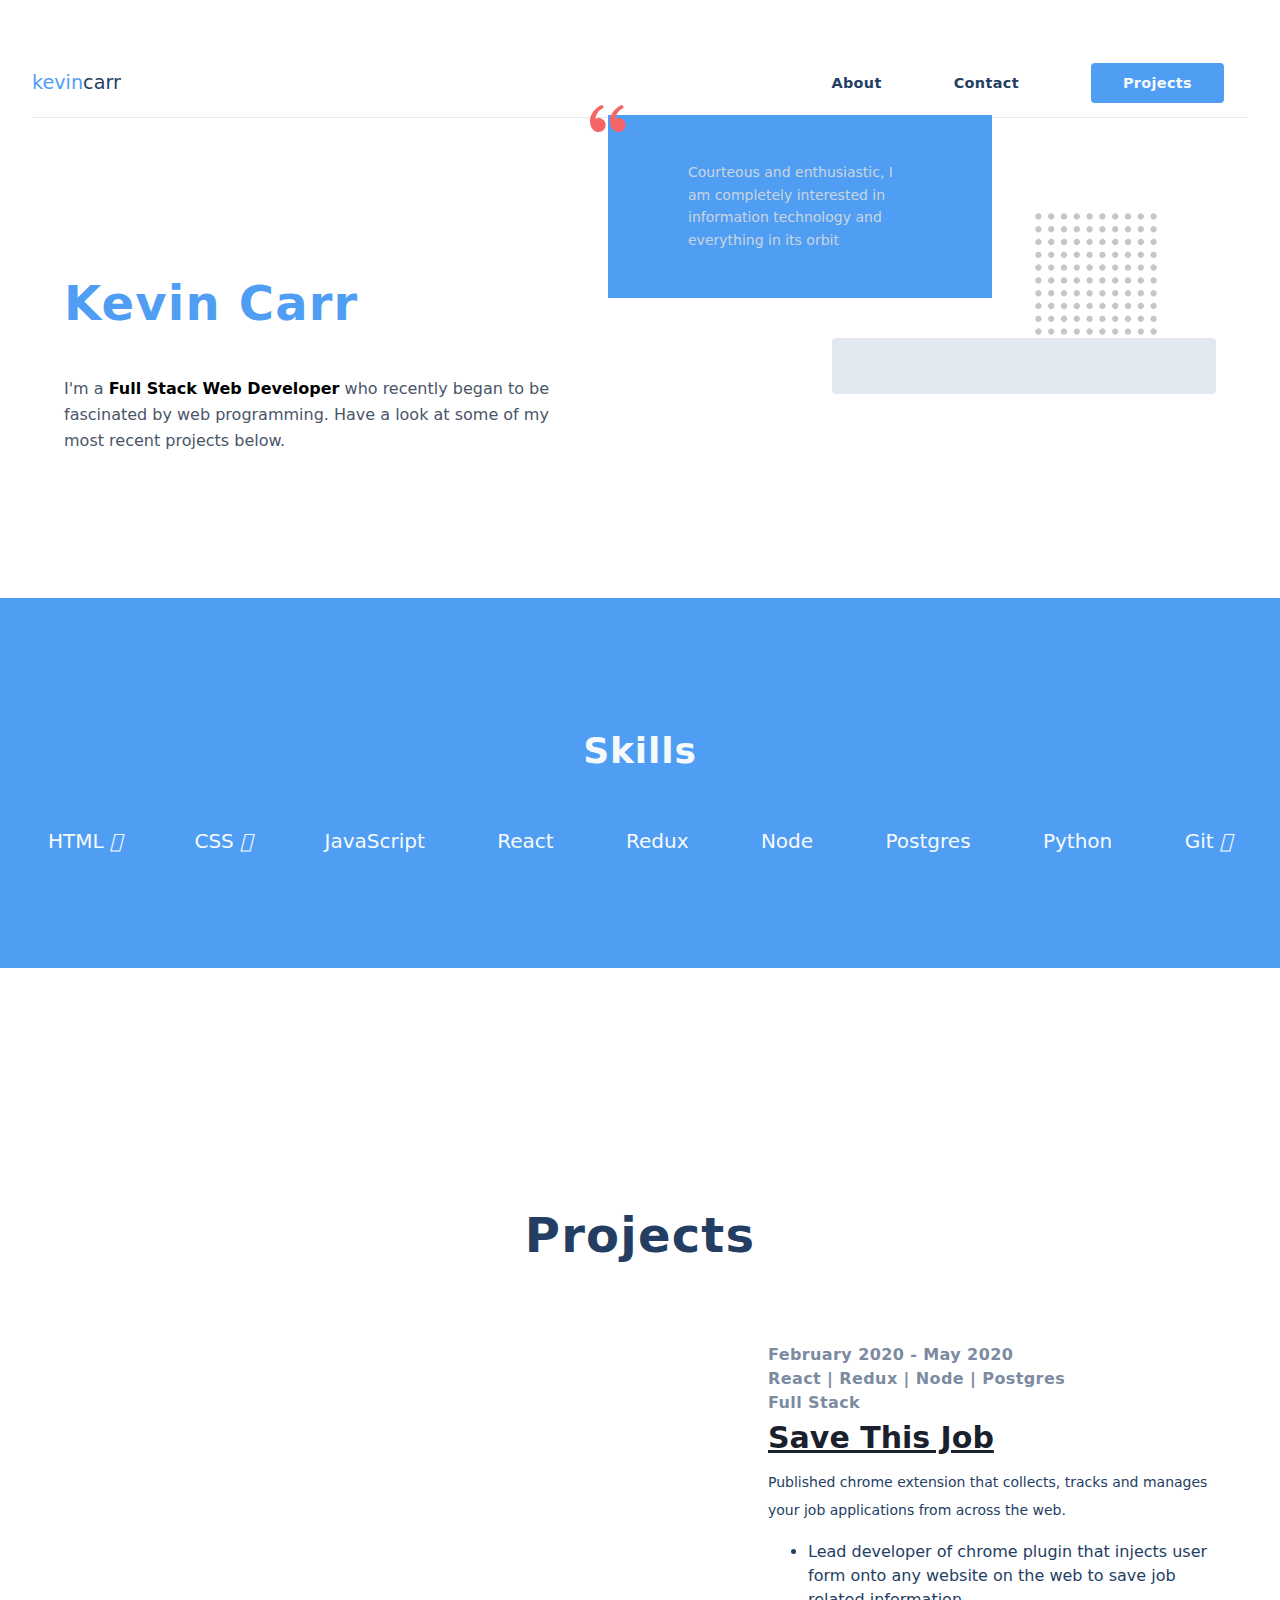
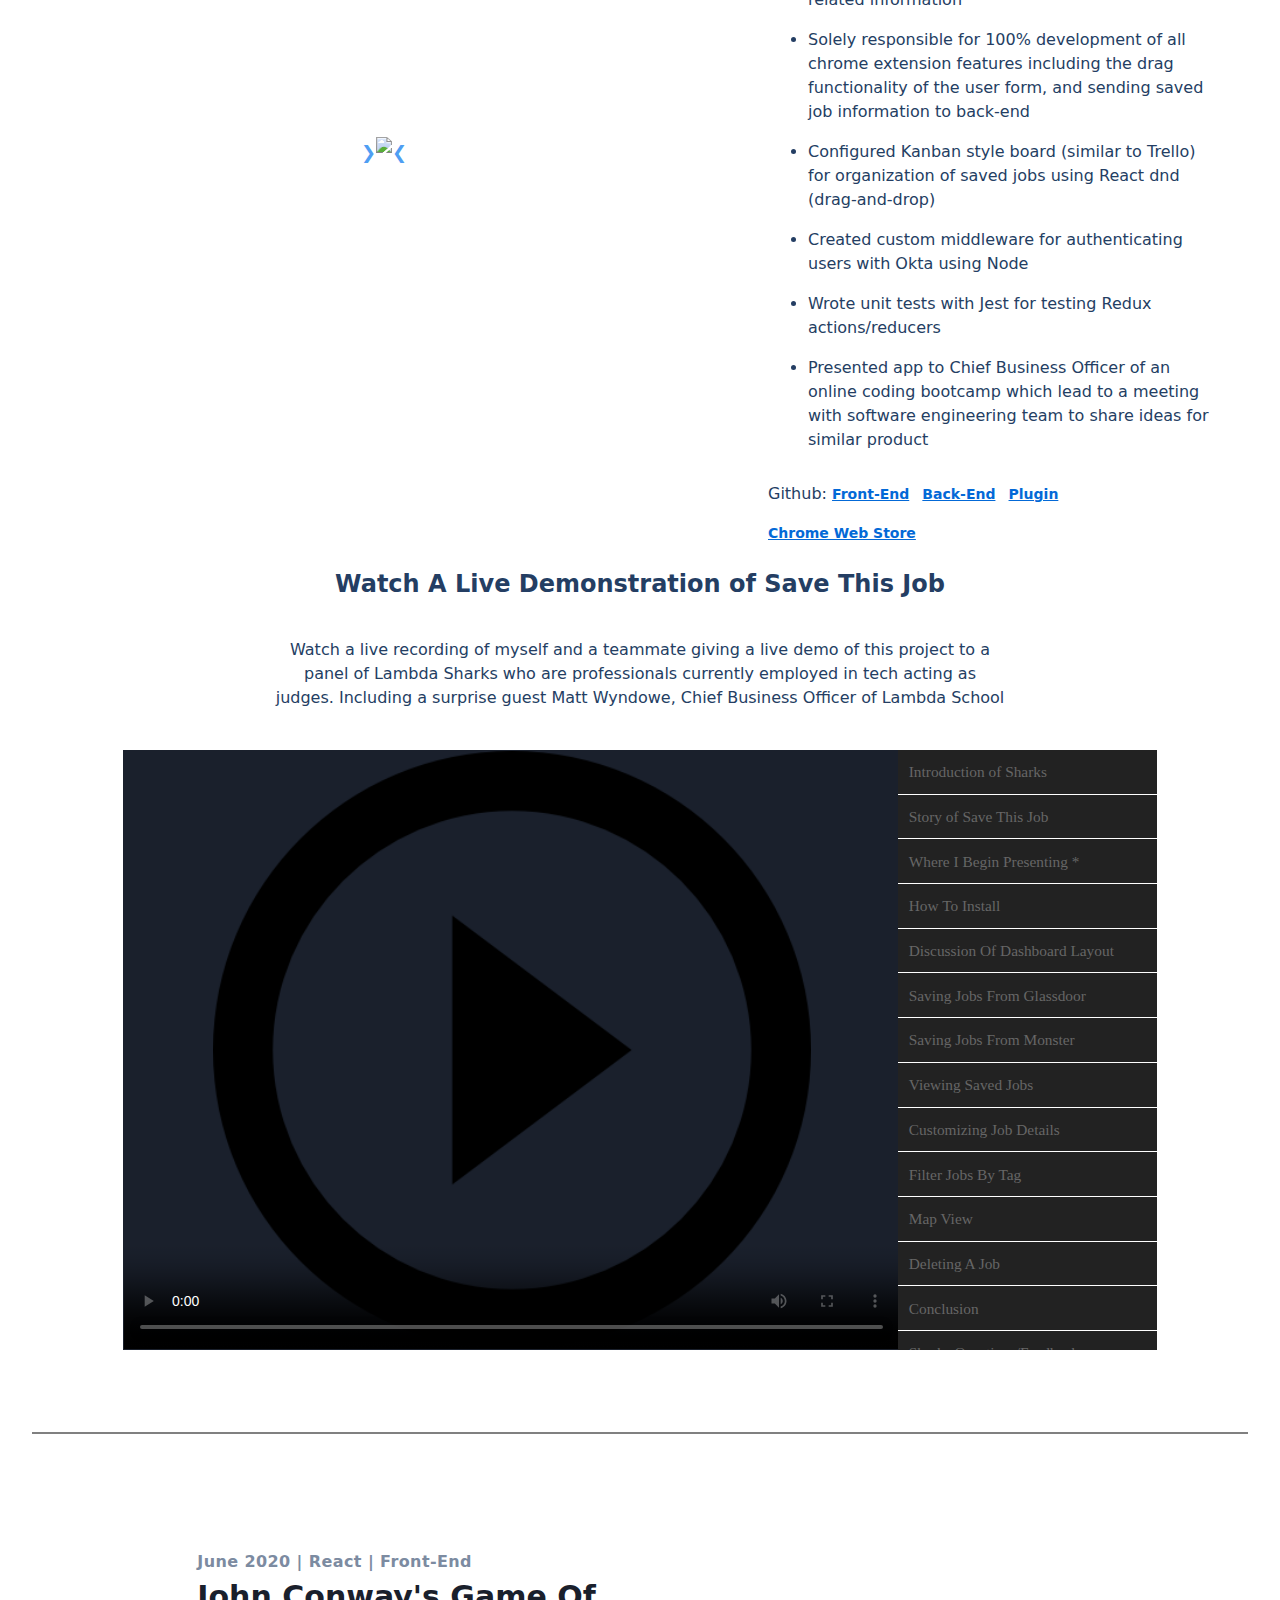
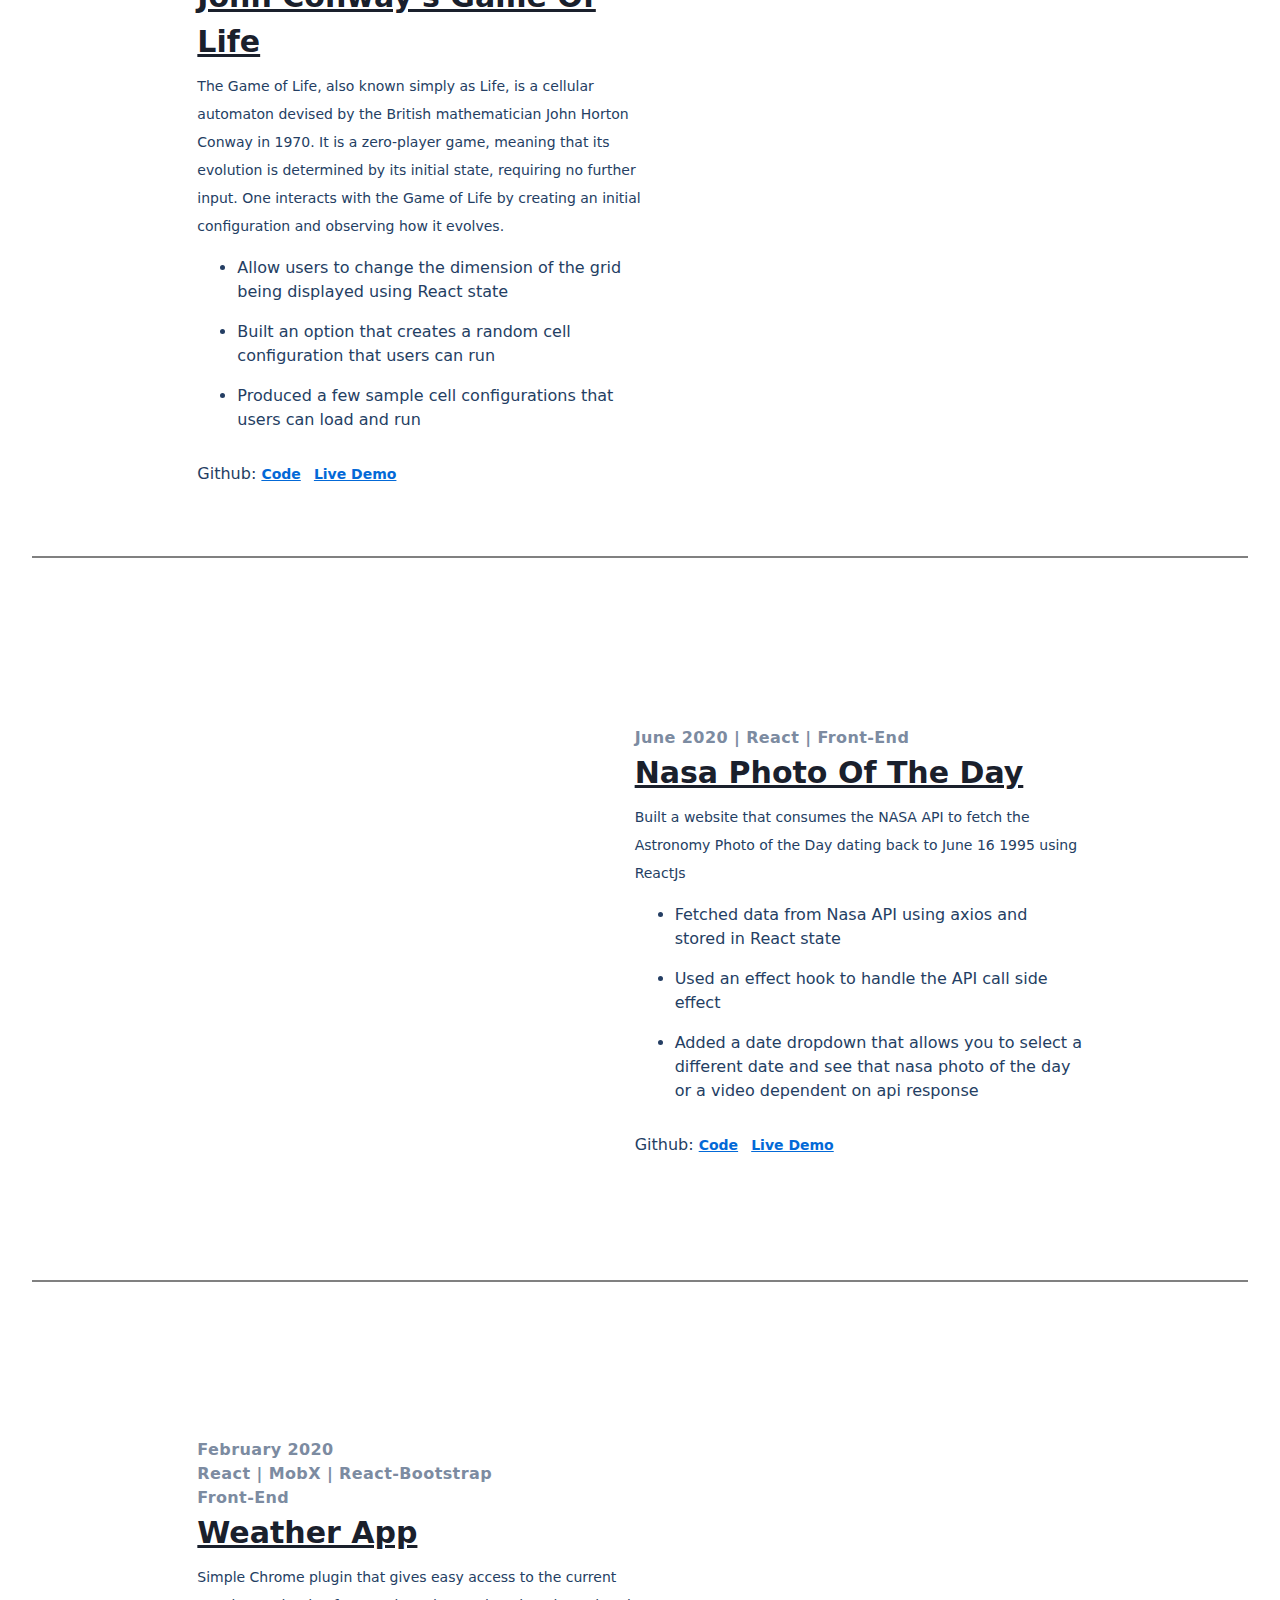
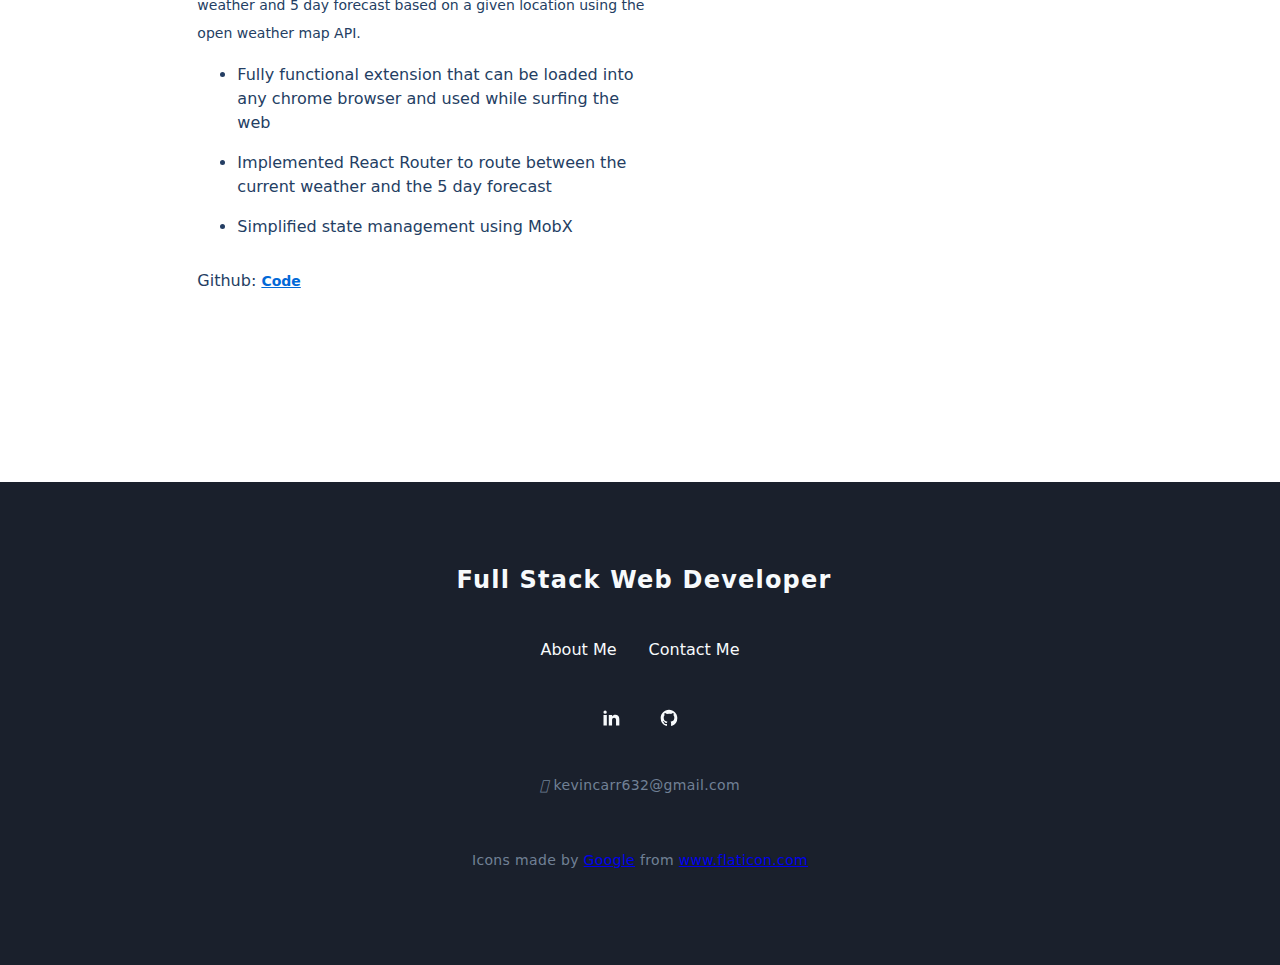
==== commit 8e9c53a1: "added line breaks between projects" ====
--- a/index.html
+++ b/index.html
@@ -113,7 +113,25 @@
               </h2>
             </div>
             <div class="savethisjob">
-              <div class="saveThisJobImg"></div>
+              <!-- <div class="saveThisJobImg"></div> -->
+              <div class="slidercontainer">
+                <div class="showSlide fade">
+                  <img src="images/savethisjob-mac.png" />
+                </div>
+                <div class="showSlide fade">
+                  <img src="images/img2.jpg" />
+                </div>
+
+                <div class="showSlide fade">
+                  <img src="images/img3.jpg" />
+                </div>
+                <div class="showSlide fade">
+                  <img src="images/img4.jpg" />
+                </div>
+                <!-- Navigation arrows -->
+                <a class="left" onclick="nextSlide(-1)">❮</a>
+                <a class="right" onclick="nextSlide(1)">❯</a>
+              </div>
               <div class="details">
                 <div class="subtitle">
                   February 2020 - May 2020<br />
@@ -133,7 +151,8 @@
                     on the web to save job related information
                   </li>
                   <li>
-                    Solely responsible for 100% development of all chrome extension features including the drag functionality of the user form, and sending saved job information to back-end
+                    Solely responsible for 100% development of all chrome extension features including the drag
+                    functionality of the user form, and sending saved job information to back-end
                   </li>
                   <li>
                     Configured Kanban style board (similar to Trello) for organization of saved jobs using React dnd
@@ -161,12 +180,15 @@
               </div>
             </div>
             <section class="video-section">
-              <h2 id="video-player-title" class="video-player-title">Watch Our Live Presentation of Save This Job</h2>
-              <p>Live demonstration my teammate and I gave for save this job to professional judges called Lambda Sharks</p>
+              <h2 id="video-player-title" class="video-player-title">Watch A Live Demonstration of Save This Job</h2>
+              <p class="video-player-subtitle">Watch a live recording of myself and a teammate giving a live demo of
+                this project to a panel of Lambda Sharks who are professionals currently employed in tech acting as
+                judges. Including a surprise guest Matt Wyndowe, Chief Business Officer of Lambda School </p>
               <br />
               <figure id='media-player' class="media-player">
                 <div id="player-controls" class="player-controls">
-                  <video id='media-video' controls preload="auto" class="media-video" poster="/images/png/play-arrow.png">
+                  <video id='media-video' controls preload="auto" class="media-video"
+                    poster="/images/png/play-arrow.png">
                     <source src='images/save-this-job-demo.mp4' type='video/mp4'>
                     <track kind="chapters" label="Projects" src="images/chapters.vtt" srclang="en"
                       onload="displayChapters(this)" default />
@@ -200,14 +222,17 @@
                     </div>
                   </div>
                 </div> -->
-                <div id='media-chapters'>
-                  <figcaption>
-                    <ol id="chapters" class="chapters">
-                    </ol>
-                  </figcaption>
-                </div>
+                  <div id='media-chapters'>
+                    <figcaption>
+                      <ol id="chapters" class="chapters">
+                      </ol>
+                    </figcaption>
+                  </div>
               </figure>
             </section>
+
+            <hr style="height:2px;border-width:0;color:gray;background-color:gray;margin-top:50px;">
+
             <div class="gameoflife">
               <div class="gameOfLifeImg"></div>
               <div class="details">
@@ -243,6 +268,8 @@
               </div>
             </div>
 
+            <hr style="height:2px;border-width:0;color:gray;background-color:gray;margin-top:50px;">
+
             <div class="nasapotd">
               <div class="nasapotdImg"></div>
               <div class="details">
@@ -275,6 +302,8 @@
                 <a href="https://nasa-apod-project.netlify.app" class="git-hub-link" target="_blank">Live Demo</a>
               </div>
             </div>
+
+            <hr style="height:2px;border-width:0;color:gray;background-color:gray;margin-top:50px;">
 
             <div class="gameoflife">
               <div class="weatherAppImg"></div>
@@ -349,15 +378,17 @@
           </a>
         </div>
         <p class="contact-info"><i class="far fa-envelope"></i> kevincarr632@gmail.com</p>
-        <p class="contact-info">Icons made by <a href="https://www.flaticon.com/authors/google" title="Google">Google</a> from <a href="https://www.flaticon.com/" title="Flaticon"> www.flaticon.com</a></p>
+        <p class="contact-info">Icons made by <a href="https://www.flaticon.com/authors/google"
+            title="Google">Google</a> from <a href="https://www.flaticon.com/" title="Flaticon"> www.flaticon.com</a>
+        </p>
       </div>
     </div>
   </section>
   </section>
 
   </div>
-  <script src="/js/media-player.js"></script>
-  <script src="/js/index.js"></script>
+  <script src="/js/media-player.js" type="text/javascript"></script>
+  <script src="/js/index.js" type="text/javascript"></script>
 </body>
 
 </html>--- a/css/index.css
+++ b/css/index.css
@@ -12,6 +12,8 @@
   margin: 0;
   line-height: 1.5;
   scroll-behavior: smooth;
+  overflow-x: hidden;
+  
 }
 
 body {
@@ -22,7 +24,6 @@
   font-family: Inter, system-ui;
   color: #243E63;
   padding: 2rem;
-  overflow: hidden;
   min-height: 100vh;
 }
 
@@ -392,7 +393,7 @@
 }
 
 .savethisjob {
-  margin-top: 6rem;
+  margin-top: 2rem;
   -webkit-box-align: center;
   align-items: center;
   flex-direction: row
@@ -474,8 +475,8 @@
 
 .gameOfLifeImg {
   background-image: url('/images/gameoflife_macbookpro15_front.png');
-  border-radius: 0.25rem;
   flex-shrink: 0;
+  max-width: 1000px;
   height: 20rem;
   background-size: contain;
   background-repeat: no-repeat;
@@ -1157,4 +1158,65 @@
   .offsetbackground {
     margin-bottom: -2rem;
   }
-}+}
+
+  
+.showSlide {  
+  display: none  
+}  
+.showSlide img {  
+  width: 100%;  
+}  
+.slidercontainer {  
+  max-width: 1000px;  
+  position: relative;  
+  margin: auto;  
+}  
+.left, .right {  
+  cursor: pointer;  
+  position: absolute;  
+  top: 50%;  
+  width: auto;  
+  padding: 16px;  
+  margin-top: -22px;  
+  color: #4F9EF3;  
+  font-weight: bold;  
+  font-size: 18px;  
+  transition: 0.6s ease;  
+  border-radius: 0 3px 3px 0;  
+}  
+.right {  
+  right: 0;  
+  border-radius: 3px 0 0 3px;  
+}  
+  .left:hover, .right:hover {  
+      background-color: rgba(115, 115, 115, 0.8);  
+  }  
+  
+.active {  
+  background-color: #717171;  
+}  
+/* Fading animation */  
+.fade {  
+  -webkit-animation-name: fade;  
+  -webkit-animation-duration: 1.5s;  
+  animation-name: fade;  
+  animation-duration: 1.5s;  
+}  
+@-webkit-keyframes fade {  
+  from {  
+      opacity: .4  
+  }  
+  to {  
+      opacity: 1  
+  }  
+}  
+
+@keyframes fade {  
+  from {  
+      opacity: .4  
+  }  
+  to {  
+      opacity: 1  
+  }  
+}  --- a/css/media-player.css
+++ b/css/media-player.css
@@ -4,6 +4,15 @@
   flex-direction: column;
   justify-content: space-around;
   align-items: center;
+}
+
+.video-player-title {
+  text-align: center;
+}
+
+.video-player-subtitle {
+  text-align: center;
+  width: 60%
 }
 
 .media-player {
@@ -69,7 +78,7 @@
 figure video {
   width: 85%;
   max-width: 1200px;
-  height: auto;
+  height: 600px;
   display: inline-block;
   cursor: pointer;
 }
@@ -411,9 +420,14 @@
   }
 }
 
-@media (max-width: 868px) {
+@media (max-width: 1068px) {
   figure figcaption {
     display: none;
+    width: 100%
+  }
+
+  figure video {
+    height: 300px;
   }
 
   .media-player {
@@ -421,4 +435,9 @@
     justify-content: center;
     background-color: transparent;
   }
-}+
+  .video-player-subtitle {
+    width: 100%
+  }
+}
+
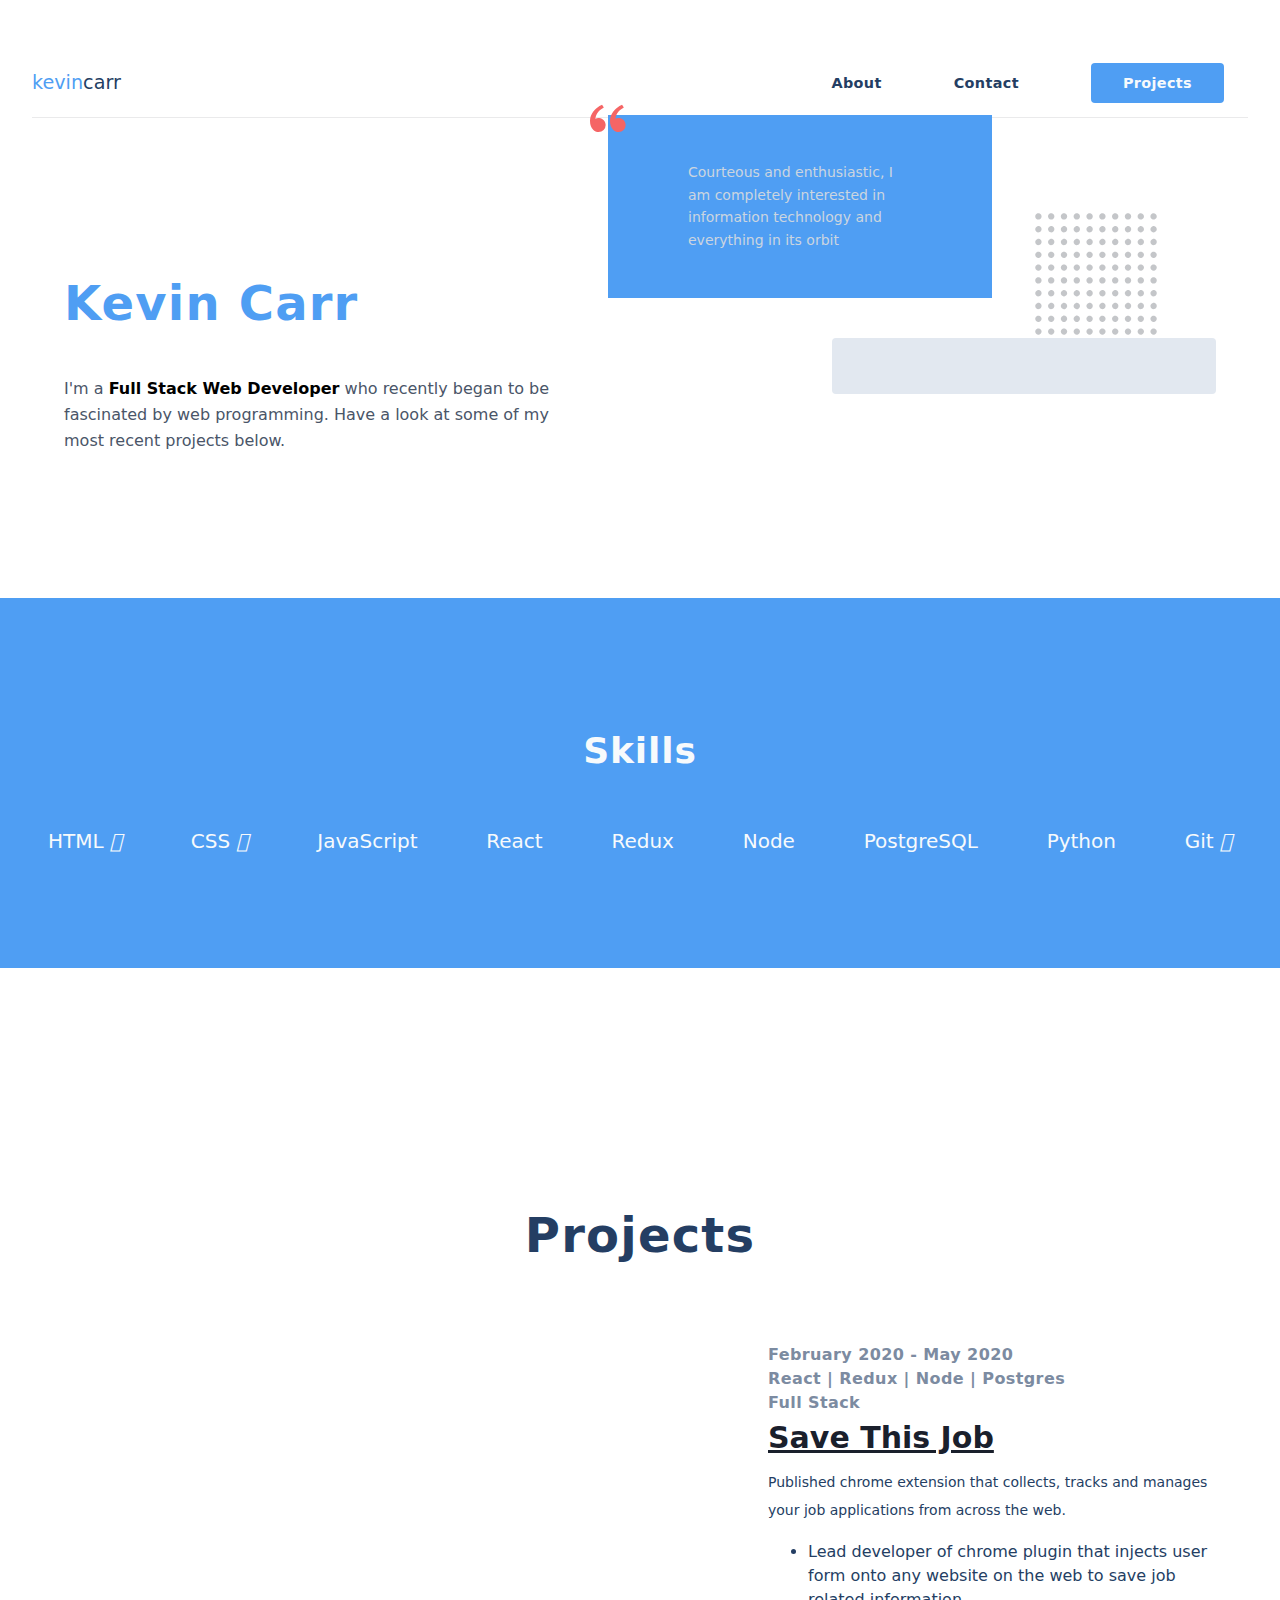
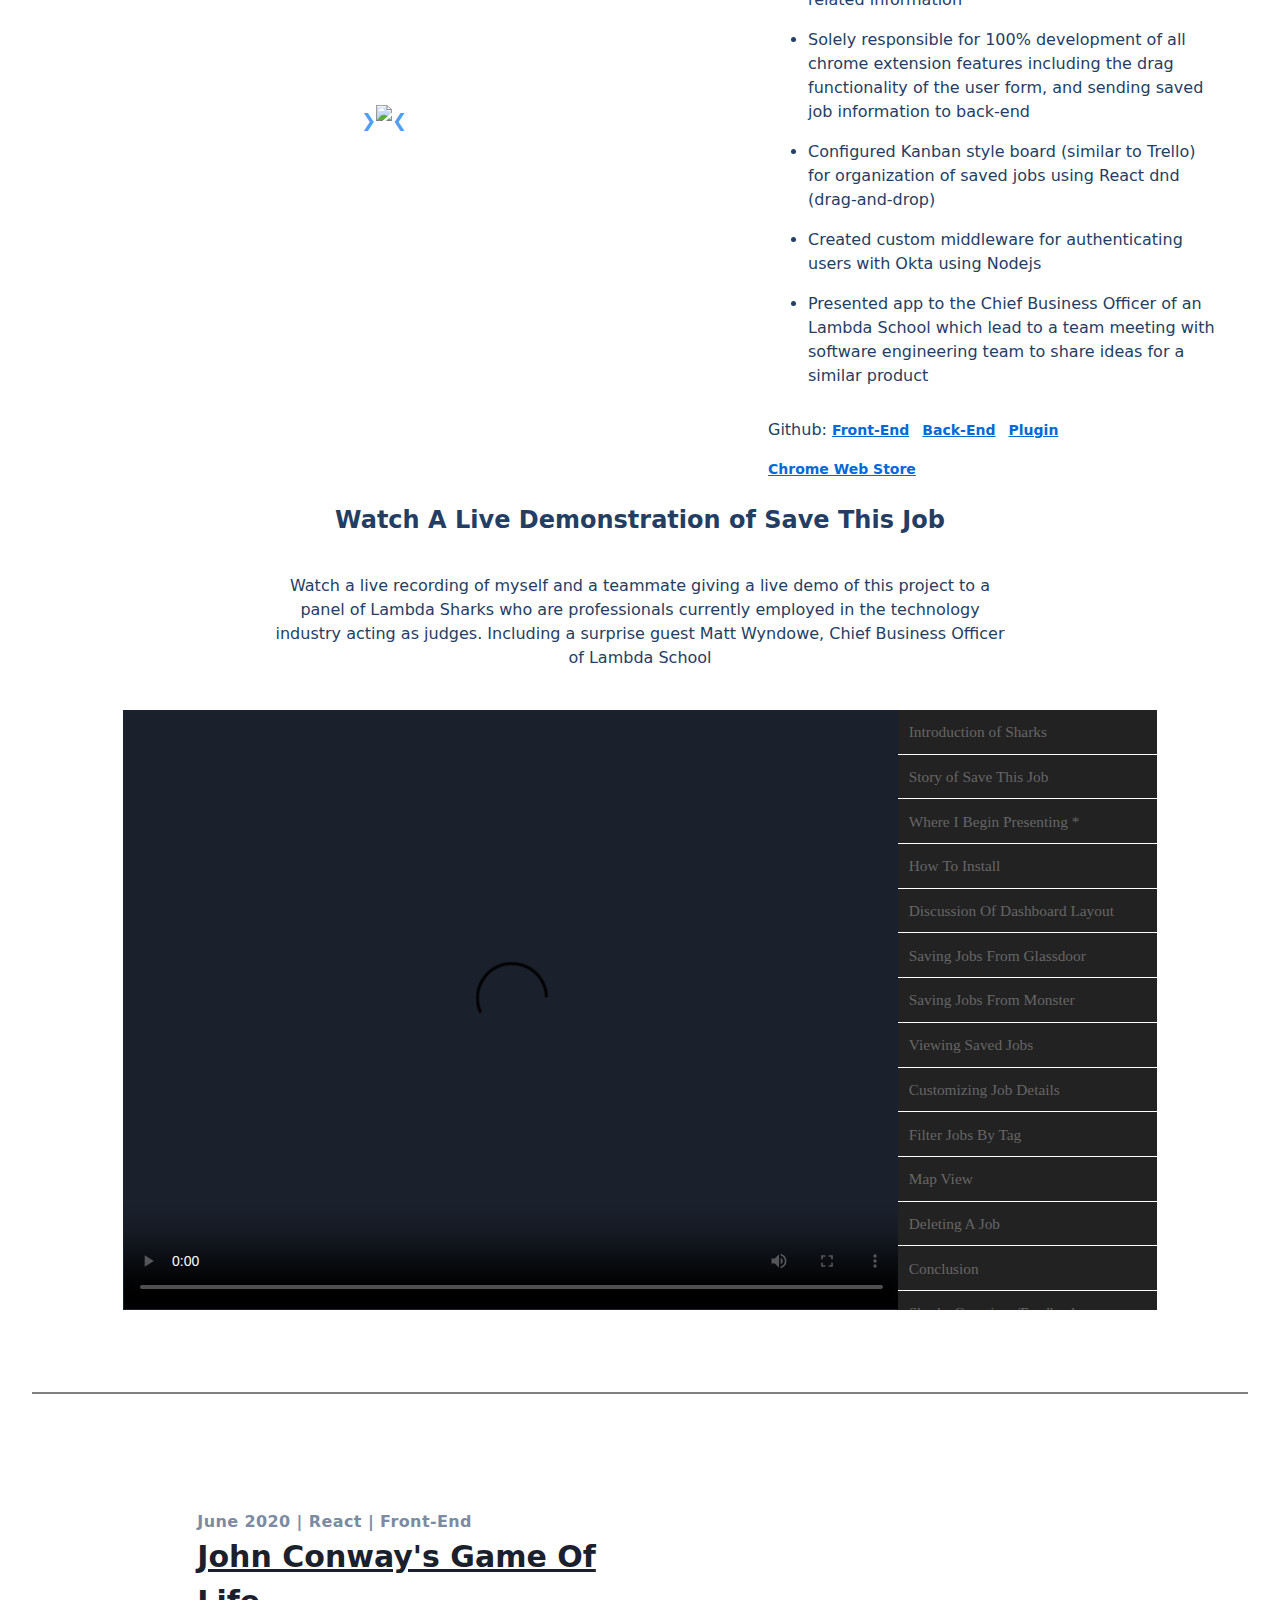
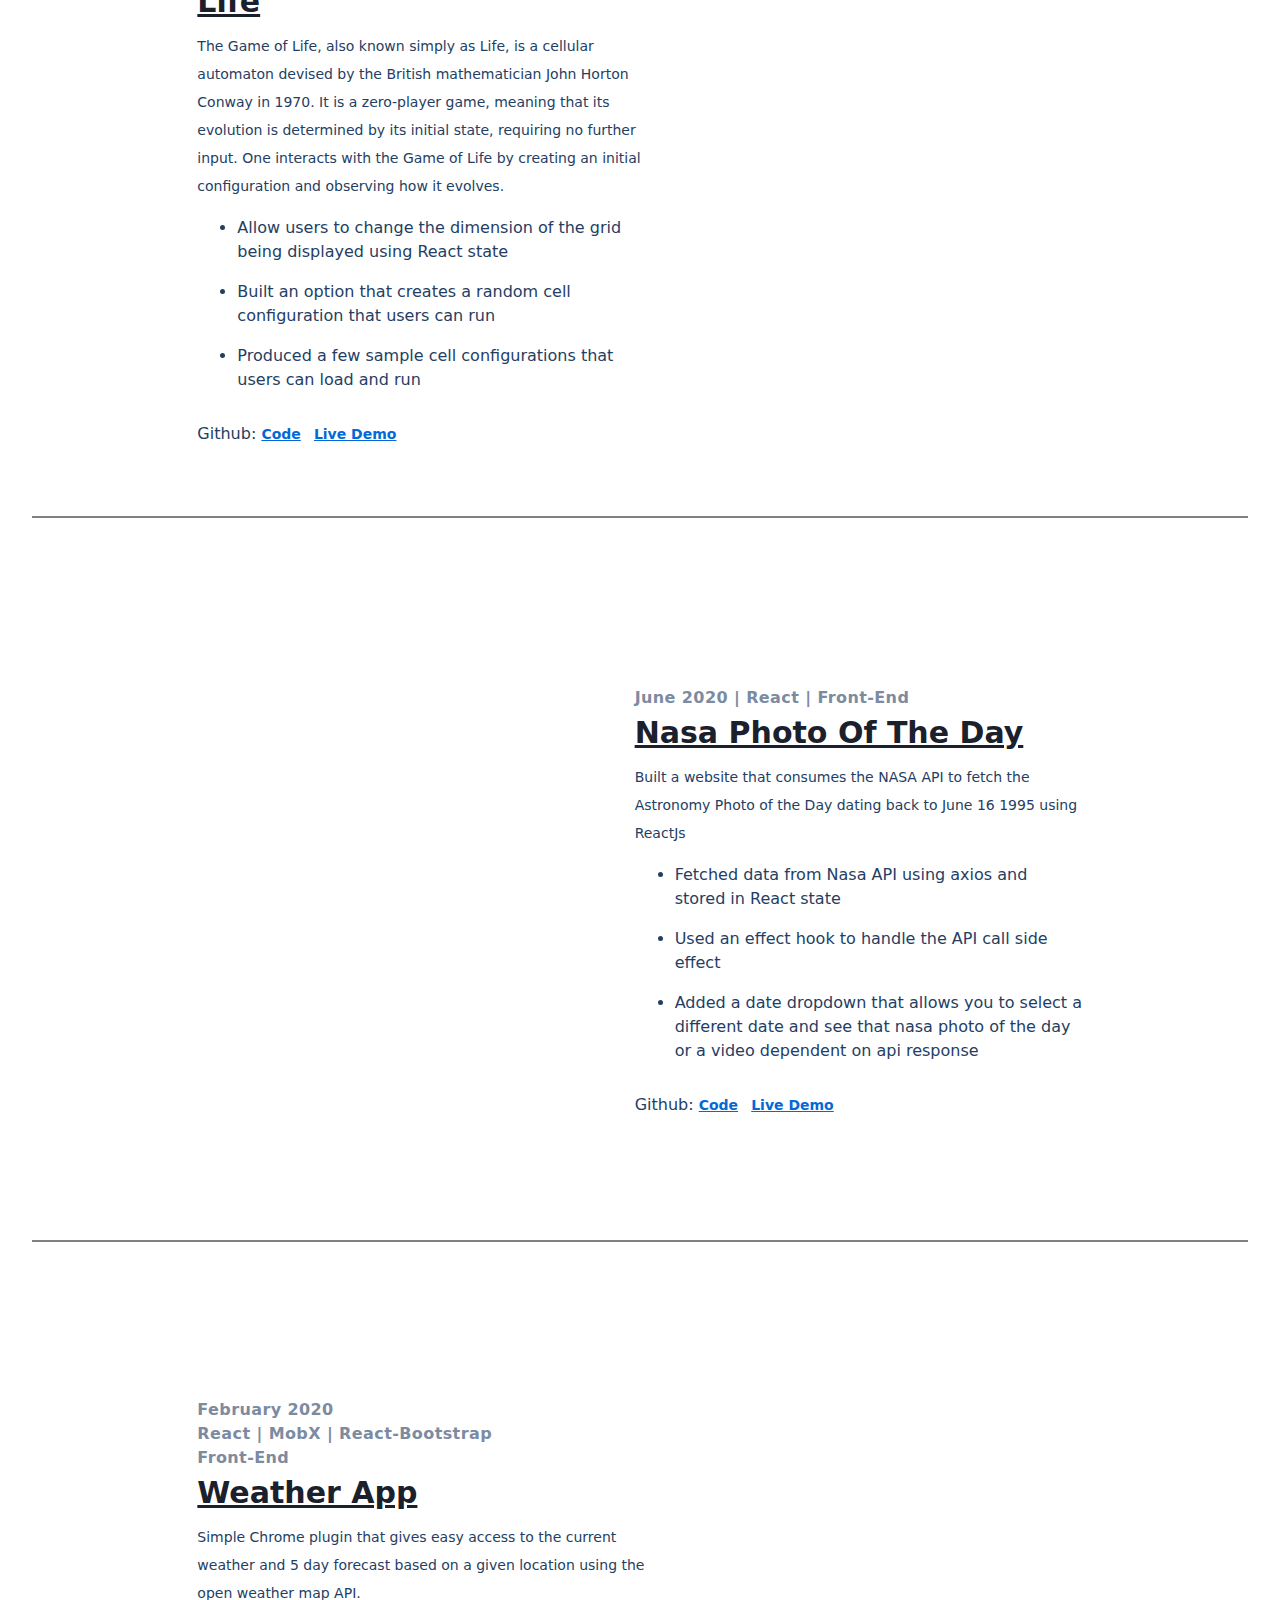
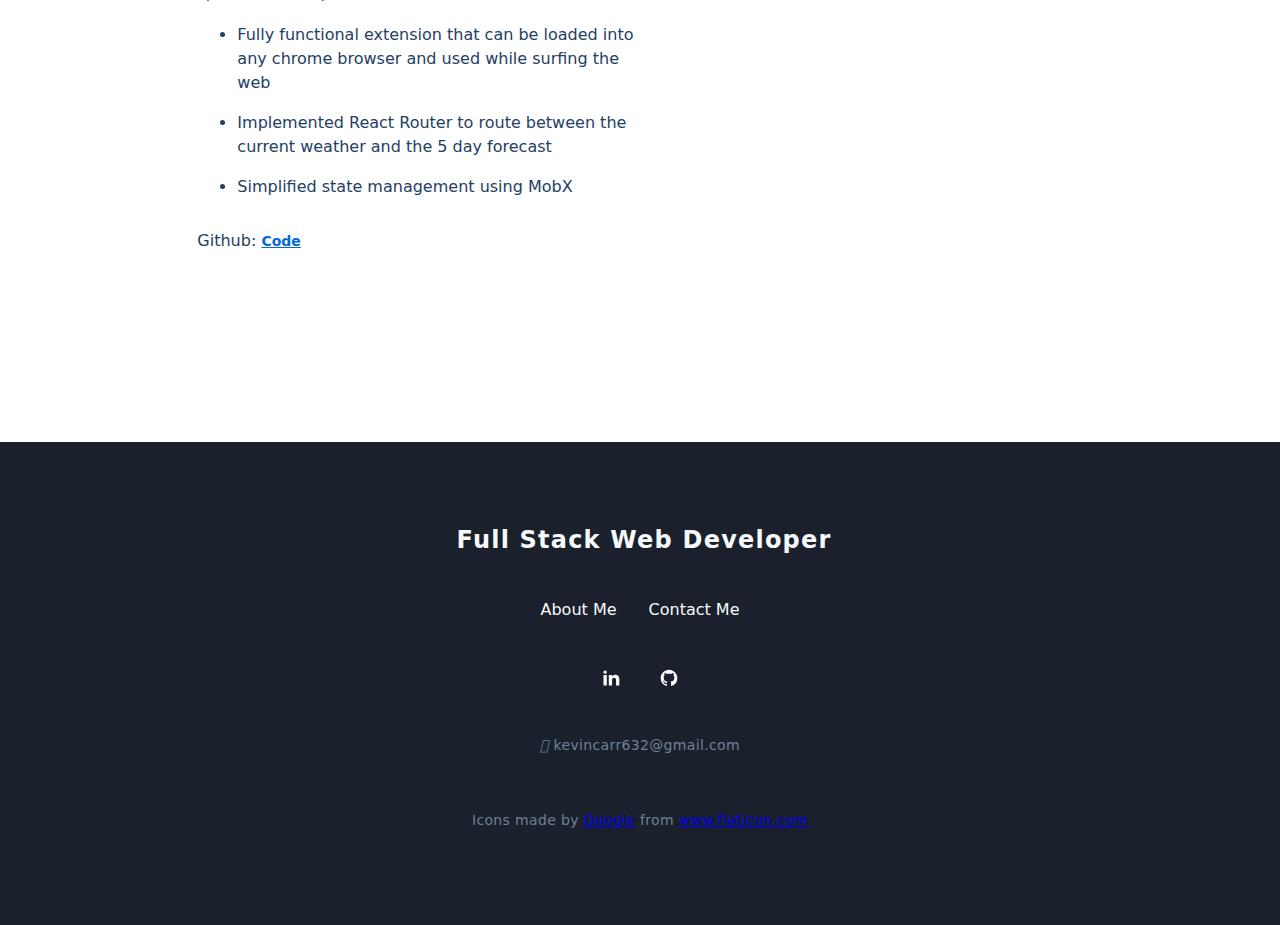
==== commit ae84e061: "Merge pull request #19 from kevcarr11/kevin" ====
--- a/index.html
+++ b/index.html
@@ -97,7 +97,7 @@
               <span class='skill'>React <i class="fab fa-react"></i></span>
               <span class='skill'>Redux</span>
               <span class='skill'>Node <i class="fab fa-node"></i></span>
-              <span class='skill'>Postgres</span>
+              <span class='skill'>PostgreSQL</span>
               <span class='skill'>Python <i class="fab fa-python"></i></span>
               <span class='skill'>Git <i class="fab fa-git-square"></i></span>
             </div>
@@ -113,20 +113,19 @@
               </h2>
             </div>
             <div class="savethisjob">
-              <!-- <div class="saveThisJobImg"></div> -->
               <div class="slidercontainer">
                 <div class="showSlide fade">
                   <img src="images/savethisjob-mac.png" />
                 </div>
                 <div class="showSlide fade">
-                  <img src="images/img2.jpg" />
+                  <img src="images/indeed_macbookair13_front.png" />
                 </div>
 
                 <div class="showSlide fade">
-                  <img src="images/img3.jpg" />
+                  <img src="images/map-view_macbookair13_front.png" />
                 </div>
                 <div class="showSlide fade">
-                  <img src="images/img4.jpg" />
+                  <img src="images/job-card_macbookair13_front.png" />
                 </div>
                 <!-- Navigation arrows -->
                 <a class="left" onclick="nextSlide(-1)">❮</a>
@@ -159,14 +158,11 @@
                     (drag-and-drop)
                   </li>
                   <li>
-                    Created custom middleware for authenticating users with Okta using Node
-                  </li>
-                  <li>
-                    Wrote unit tests with Jest for testing Redux actions/reducers
-                  </li>
-                  <li>
-                    Presented app to Chief Business Officer of an online coding bootcamp which lead to a meeting with
-                    software engineering team to share ideas for similar product
+                    Created custom middleware for authenticating users with Okta using Nodejs
+                  </li>
+                  <li>
+                    Presented app to the Chief Business Officer of an Lambda School which lead to a team meeting with
+                    software engineering team to share ideas for a similar product
                   </li>
                 </ul>
                 Github: <a href="https://github.com/Lambda-School-Labs/job-book-fe" class="git-hub-link"
@@ -182,13 +178,13 @@
             <section class="video-section">
               <h2 id="video-player-title" class="video-player-title">Watch A Live Demonstration of Save This Job</h2>
               <p class="video-player-subtitle">Watch a live recording of myself and a teammate giving a live demo of
-                this project to a panel of Lambda Sharks who are professionals currently employed in tech acting as
+                this project to a panel of Lambda Sharks who are professionals currently employed in the technology industry acting as
                 judges. Including a surprise guest Matt Wyndowe, Chief Business Officer of Lambda School </p>
               <br />
               <figure id='media-player' class="media-player">
                 <div id="player-controls" class="player-controls">
                   <video id='media-video' controls preload="auto" class="media-video"
-                    poster="/images/png/play-arrow.png">
+                    poster="/images/save-this-job-poster.png">
                     <source src='images/save-this-job-demo.mp4' type='video/mp4'>
                     <track kind="chapters" label="Projects" src="images/chapters.vtt" srclang="en"
                       onload="displayChapters(this)" default />
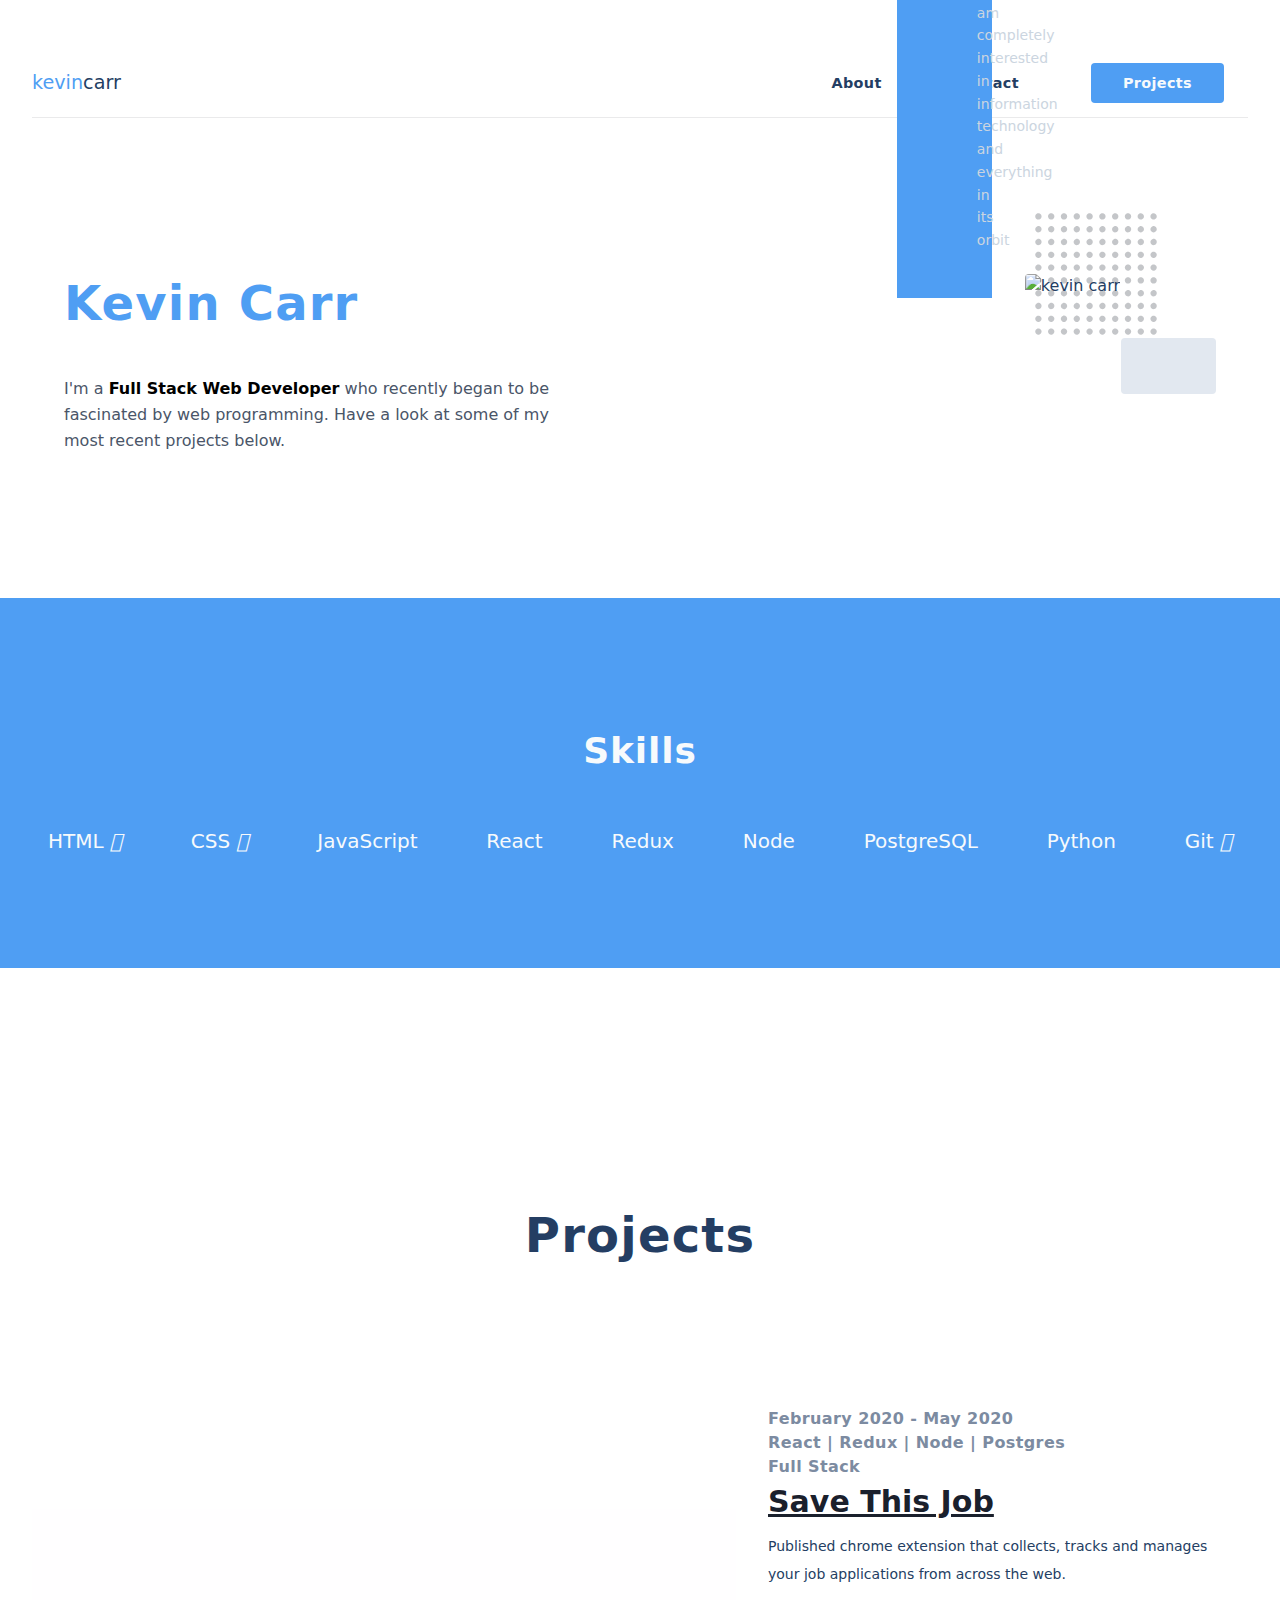
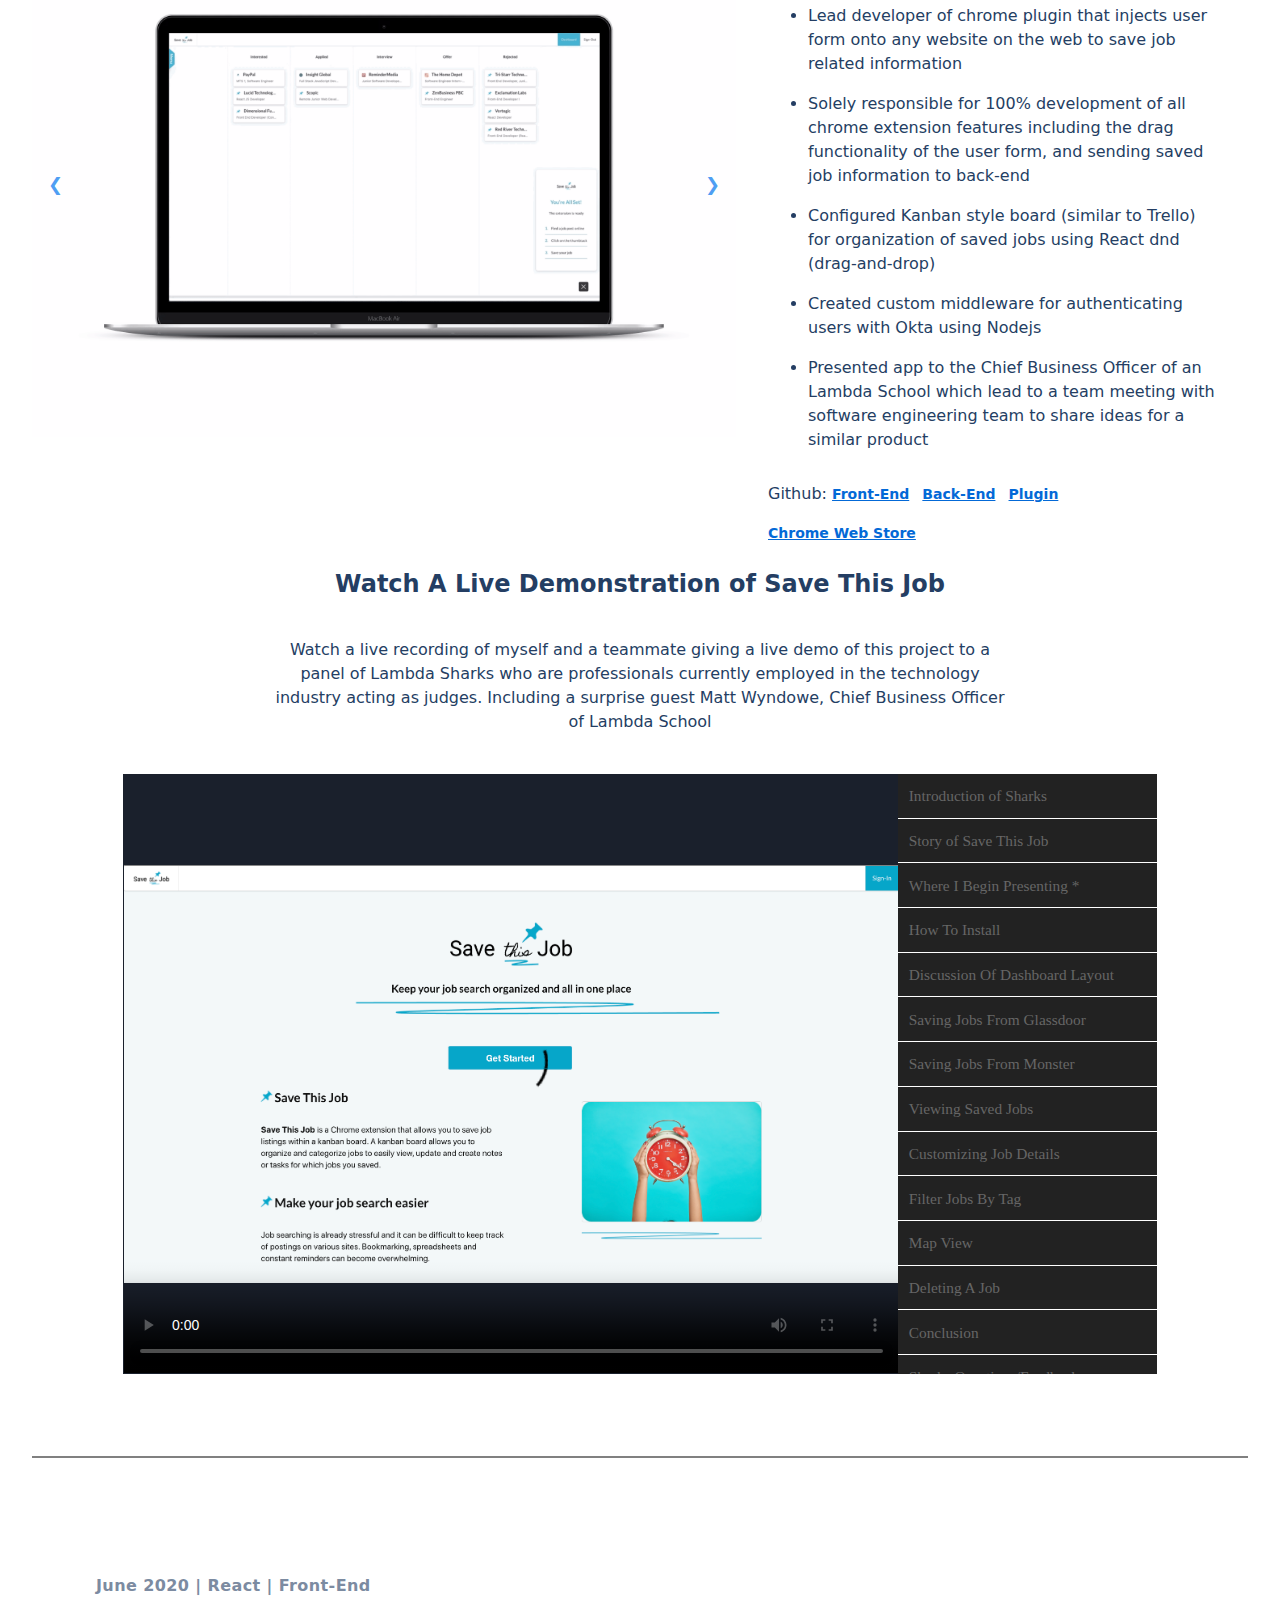
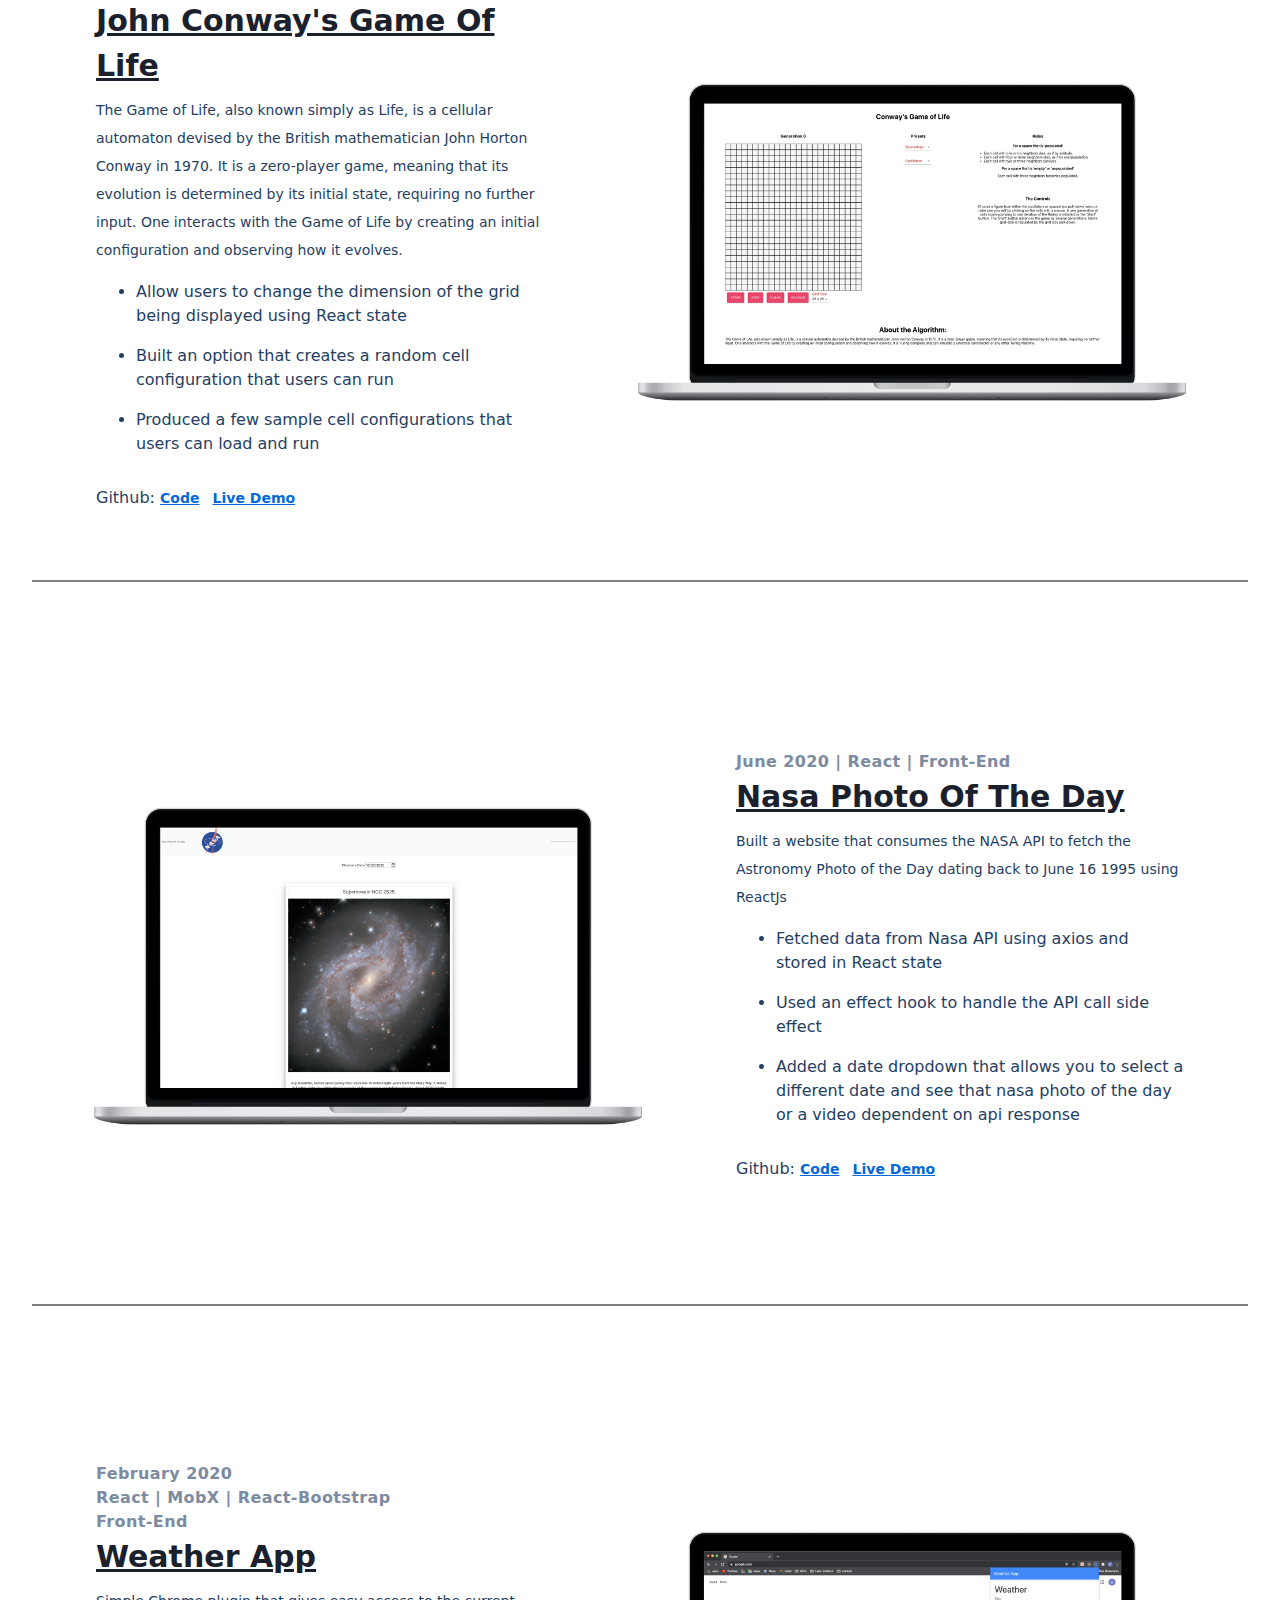
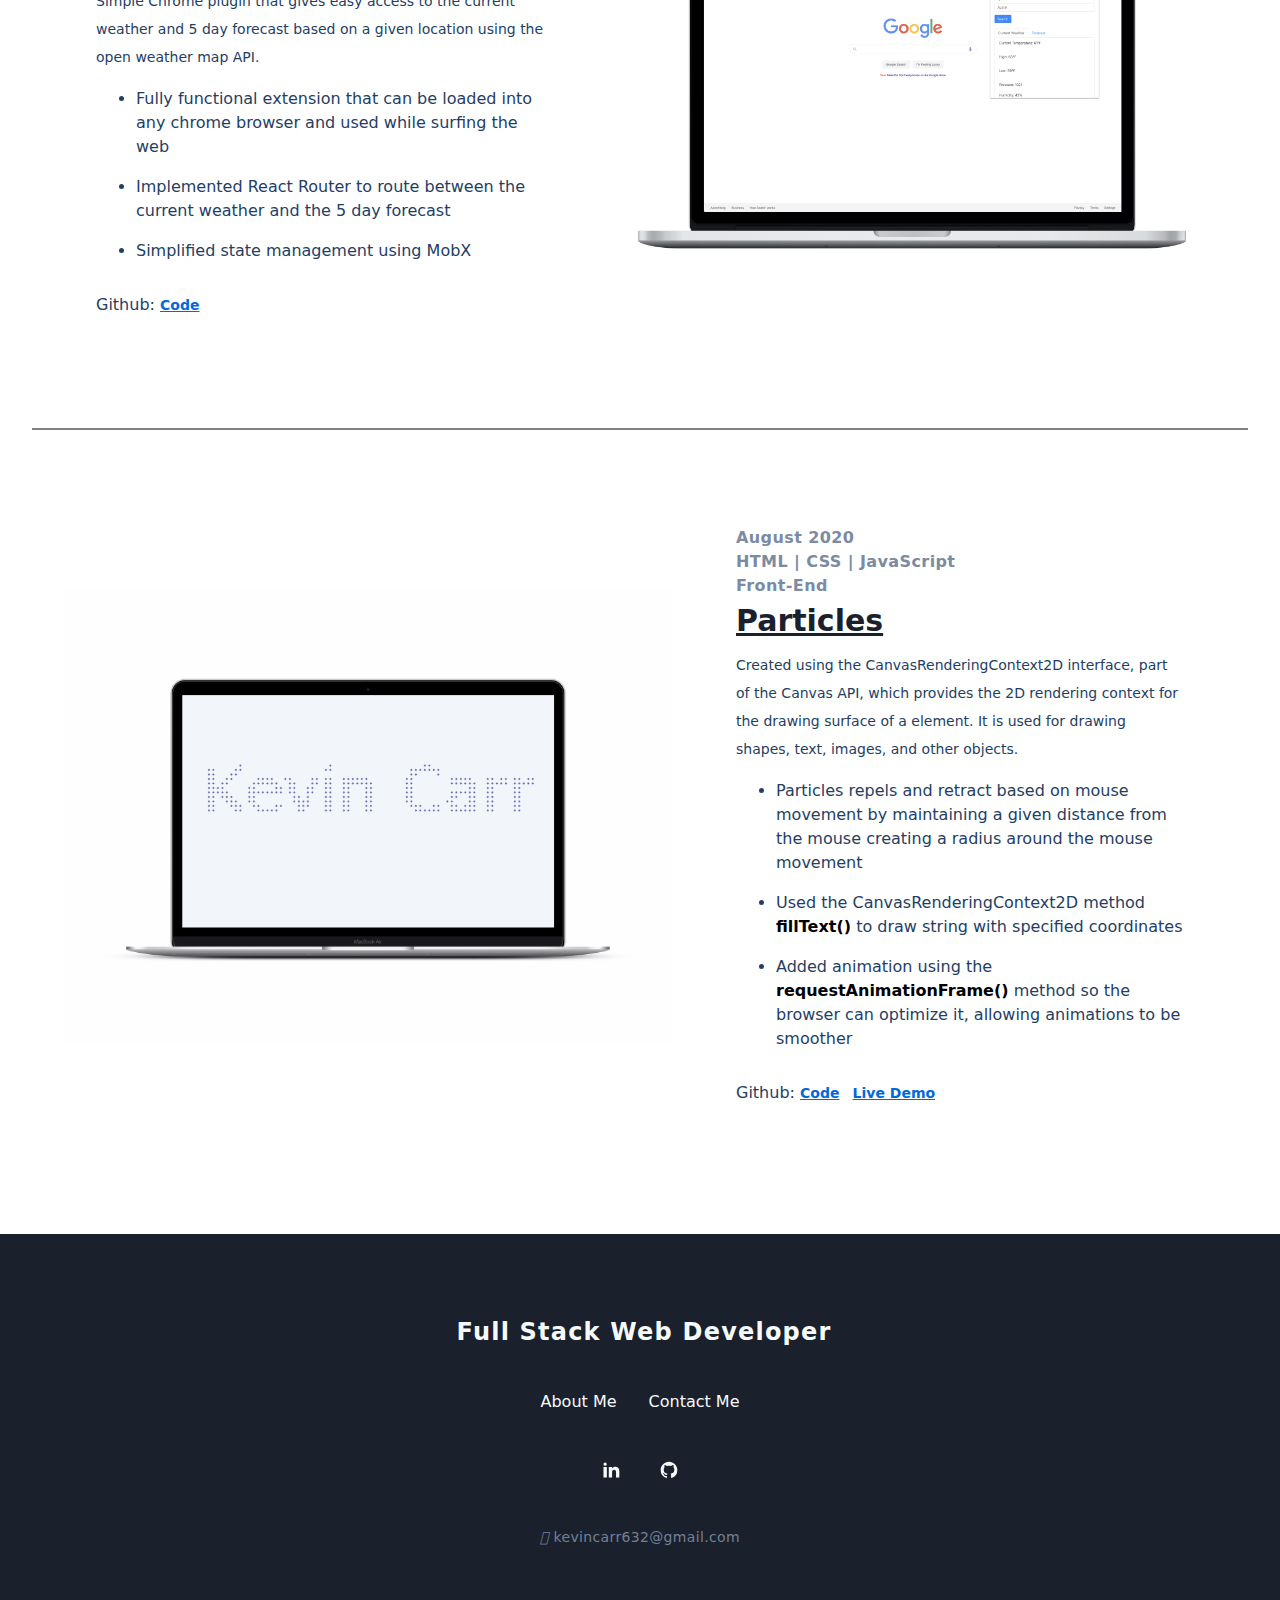
==== commit 3a5b7d5f: "Merge pull request #20 from kevcarr11/kevin" ====
--- a/index.html
+++ b/index.html
@@ -112,20 +112,20 @@
                 Projects
               </h2>
             </div>
-            <div class="savethisjob">
+            <div class="img-left">
               <div class="slidercontainer">
                 <div class="showSlide fade">
-                  <img src="images/savethisjob-mac.png" />
+                  <img src="images/save-this-job-hd.gif" />
                 </div>
                 <div class="showSlide fade">
-                  <img src="images/indeed_macbookair13_front.png" />
+                  <img src="images/png/indeed-zoomed.png" />
                 </div>
 
                 <div class="showSlide fade">
-                  <img src="images/map-view_macbookair13_front.png" />
+                  <img src="images/png/zoomed-mapl.png" />
                 </div>
                 <div class="showSlide fade">
-                  <img src="images/job-card_macbookair13_front.png" />
+                  <img src="images/png/job-card.png" />
                 </div>
                 <!-- Navigation arrows -->
                 <a class="left" onclick="nextSlide(-1)">❮</a>
@@ -184,7 +184,7 @@
               <figure id='media-player' class="media-player">
                 <div id="player-controls" class="player-controls">
                   <video id='media-video' controls preload="auto" class="media-video"
-                    poster="/images/save-this-job-poster.png">
+                    poster="/images/png/save-this-job-poster.png">
                     <source src='images/save-this-job-demo.mp4' type='video/mp4'>
                     <track kind="chapters" label="Projects" src="images/chapters.vtt" srclang="en"
                       onload="displayChapters(this)" default />
@@ -229,7 +229,7 @@
 
             <hr style="height:2px;border-width:0;color:gray;background-color:gray;margin-top:50px;">
 
-            <div class="gameoflife">
+            <div class="img-right">
               <div class="gameOfLifeImg"></div>
               <div class="details">
                 <div class="subtitle">
@@ -266,7 +266,7 @@
 
             <hr style="height:2px;border-width:0;color:gray;background-color:gray;margin-top:50px;">
 
-            <div class="nasapotd">
+            <div class="img-left">
               <div class="nasapotdImg"></div>
               <div class="details">
                 <div class="subtitle">
@@ -301,7 +301,7 @@
 
             <hr style="height:2px;border-width:0;color:gray;background-color:gray;margin-top:50px;">
 
-            <div class="gameoflife">
+            <div class="img-right">
               <div class="weatherAppImg"></div>
               <div class="details">
                 <div class="subtitle">
@@ -330,6 +330,41 @@
                 </ul>
                 Github: <a href="https://github.com/kevcarr11/weather-app-chrome-extenstion" class="git-hub-link"
                   target="_blank">Code</a>
+              </div>
+            </div>
+
+            <hr style="height:2px;border-width:0;color:gray;background-color:gray;margin-top:50px;">
+
+            <div class="img-left">
+              <div class="particlesImg"></div>
+              <div class="details">
+                <div class="subtitle">
+                  August 2020<br />
+                  HTML | CSS | JavaScript<br />
+                  Front-End<br />
+                </div>
+                <h4 class="project-title">
+                  <a href="https://hungry-jepsen-a11171.netlify.app" target="_blank"
+                    class="project-title">Particles</a>
+                </h4>
+                <p class="description">
+                  Created using the CanvasRenderingContext2D interface, part of the Canvas API, which provides the 2D rendering context for the drawing surface of a  element. It is used for drawing shapes, text, images, and other objects.
+                </p>
+                <ul class="contributions">
+                  <li>
+                    Particles repels and retract based on mouse movement by maintaining a given distance from the mouse creating a radius around the mouse movement 
+                  </li>
+                  <li>
+                    Used the CanvasRenderingContext2D method <strong>fillText()</strong> to draw string with specified coordinates
+                  </li>
+                  <li>
+                    Added animation using the <strong>requestAnimationFrame()</strong> method so the browser can optimize it, allowing animations to be smoother
+                  </li>
+                </ul>
+                Github: <a href="https://github.com/kevcarr11/particles-" class="git-hub-link"
+                  target="_blank">Code</a>
+                  <a href="https://hungry-jepsen-a11171.netlify.app" class="git-hub-link"
+                  target="_blank">Live Demo</a>
               </div>
             </div>
 
@@ -374,9 +409,6 @@
           </a>
         </div>
         <p class="contact-info"><i class="far fa-envelope"></i> kevincarr632@gmail.com</p>
-        <p class="contact-info">Icons made by <a href="https://www.flaticon.com/authors/google"
-            title="Google">Google</a> from <a href="https://www.flaticon.com/" title="Flaticon"> www.flaticon.com</a>
-        </p>
       </div>
     </div>
   </section>
--- a/css/index.css
+++ b/css/index.css
@@ -195,11 +195,6 @@
   transform: translateX(var(--transform-translate-x)) translateY(var(--transform-translate-y)) rotate(var(--transform-rotate)) skewX(var(--transform-skew-x)) skewY(var(--transform-skew-y)) scaleX(var(--transform-scale-x)) scaleY(var(--transform-scale-y));
 }
 
-img {
-  display: block;
-  height: auto;
-  border-style: solid;
-}
 
 .page-title {
   float: left;
@@ -392,25 +387,6 @@
   margin-top: 4rem;
 }
 
-.savethisjob {
-  margin-top: 2rem;
-  -webkit-box-align: center;
-  align-items: center;
-  flex-direction: row
-}
-
-.saveThisJobImg {
-  background-image: url('/images/savethisjob-mac3.png');
-  border-radius: 0.25rem;
-  flex-shrink: 0;
-  height: 20rem;
-  background-size: contain;
-  background-repeat: no-repeat;
-  background-position: center;
-  margin-left: 1rem;
-  margin-right: 1rem;
-}
-
 .details {
   margin-top: 1rem;
   margin-left: 1rem;
@@ -466,7 +442,7 @@
   border-color: transparent;
 }
 
-.gameoflife {
+.img-right {
   margin-top: 6rem;
   -webkit-box-align: center;
   align-items: center;
@@ -474,7 +450,7 @@
 }
 
 .gameOfLifeImg {
-  background-image: url('/images/gameoflife_macbookpro15_front.png');
+  background-image: url('/images/png/gameoflife_macbookpro15_front.png');
   flex-shrink: 0;
   max-width: 1000px;
   height: 20rem;
@@ -485,14 +461,14 @@
   margin-right: 1rem;
 }
 
-.nasapotd {
+.img-left {
   margin-top: 6rem;
   -webkit-box-align: center;
   align-items: center;
 }
 
 .nasapotdImg {
-  background-image: url('/images/nasaphotooftheday_macbookpro15_front.png');
+  background-image: url('/images/png/nasaphotooftheday_macbookpro15_front.png');
   border-radius: 0.25rem;
   flex-shrink: 0;
   height: 20rem;
@@ -504,7 +480,19 @@
 }
 
 .weatherAppImg {
-  background-image: url('/images/weatherApp_macbookpro15_front.png');
+  background-image: url('/images/png/weatherApp_macbookpro15_front.png');
+  border-radius: 0.25rem;
+  flex-shrink: 0;
+  height: 20rem;
+  background-size: contain;
+  background-repeat: no-repeat;
+  background-position: center;
+  margin-left: 1rem;
+  margin-right: 1rem;
+}
+
+.particlesImg {
+  background-image: url('/images/particles.gif');
   border-radius: 0.25rem;
   flex-shrink: 0;
   height: 20rem;
@@ -850,6 +838,11 @@
     margin-right: 2rem;
   }
 
+  .particlesImg {
+    margin-left: 2rem;
+    margin-right: 2rem;
+  }
+
   .footer-links-container {
     flex-direction: row;
   }
@@ -883,17 +876,6 @@
     opacity: 1;
   }
 
-  .savethisjob {
-    display: flex;
-  }
-
-  .saveThisJobImg {
-    width: 50%;
-    height: 36rem;
-    margin-left: 1rem;
-    margin-right: 1rem;
-  }
-
   .details {
     margin-top: 0;
     max-width: 28rem;
@@ -901,7 +883,7 @@
     margin-right: 1rem;
   }
 
-  .gameoflife {
+  .img-right {
     display: flex;
   }
 
@@ -912,7 +894,7 @@
     margin-right: 1rem;
   }
 
-  .nasapotd {
+  .img-left {
     display: flex;
   }
 
@@ -924,6 +906,13 @@
   }
 
   .weatherAppImg {
+    width: 50%;
+    height: 36rem;
+    margin-left: 1rem;
+    margin-right: 1rem;
+  }
+
+  .particlesImg {
     width: 50%;
     height: 36rem;
     margin-left: 1rem;
@@ -1079,31 +1068,31 @@
     padding-bottom: 6rem;
   }
 
-  .saveThisJobImg {
-    width: 41.666667%;
-    margin-left: 2rem;
-    margin-right: 2rem;
-  }
-
   .details {
     margin-left: 2rem;
     margin-right: 2rem;
   }
 
   .gameOfLifeImg {
-    width: 41.666667%;
+    width: 50%;
     margin-left: 2rem;
     margin-right: 2rem;
   }
 
   .nasapotdImg {
-    width: 41.666667%;
+    width: 50%;
     margin-left: 2rem;
     margin-right: 2rem;
   }
 
   .weatherAppImg {
-    width: 41.666667%;
+    width: 50%;
+    margin-left: 2rem;
+    margin-right: 2rem;
+  }
+
+  .particlesImg {
+    width: 50%;
     margin-left: 2rem;
     margin-right: 2rem;
   }
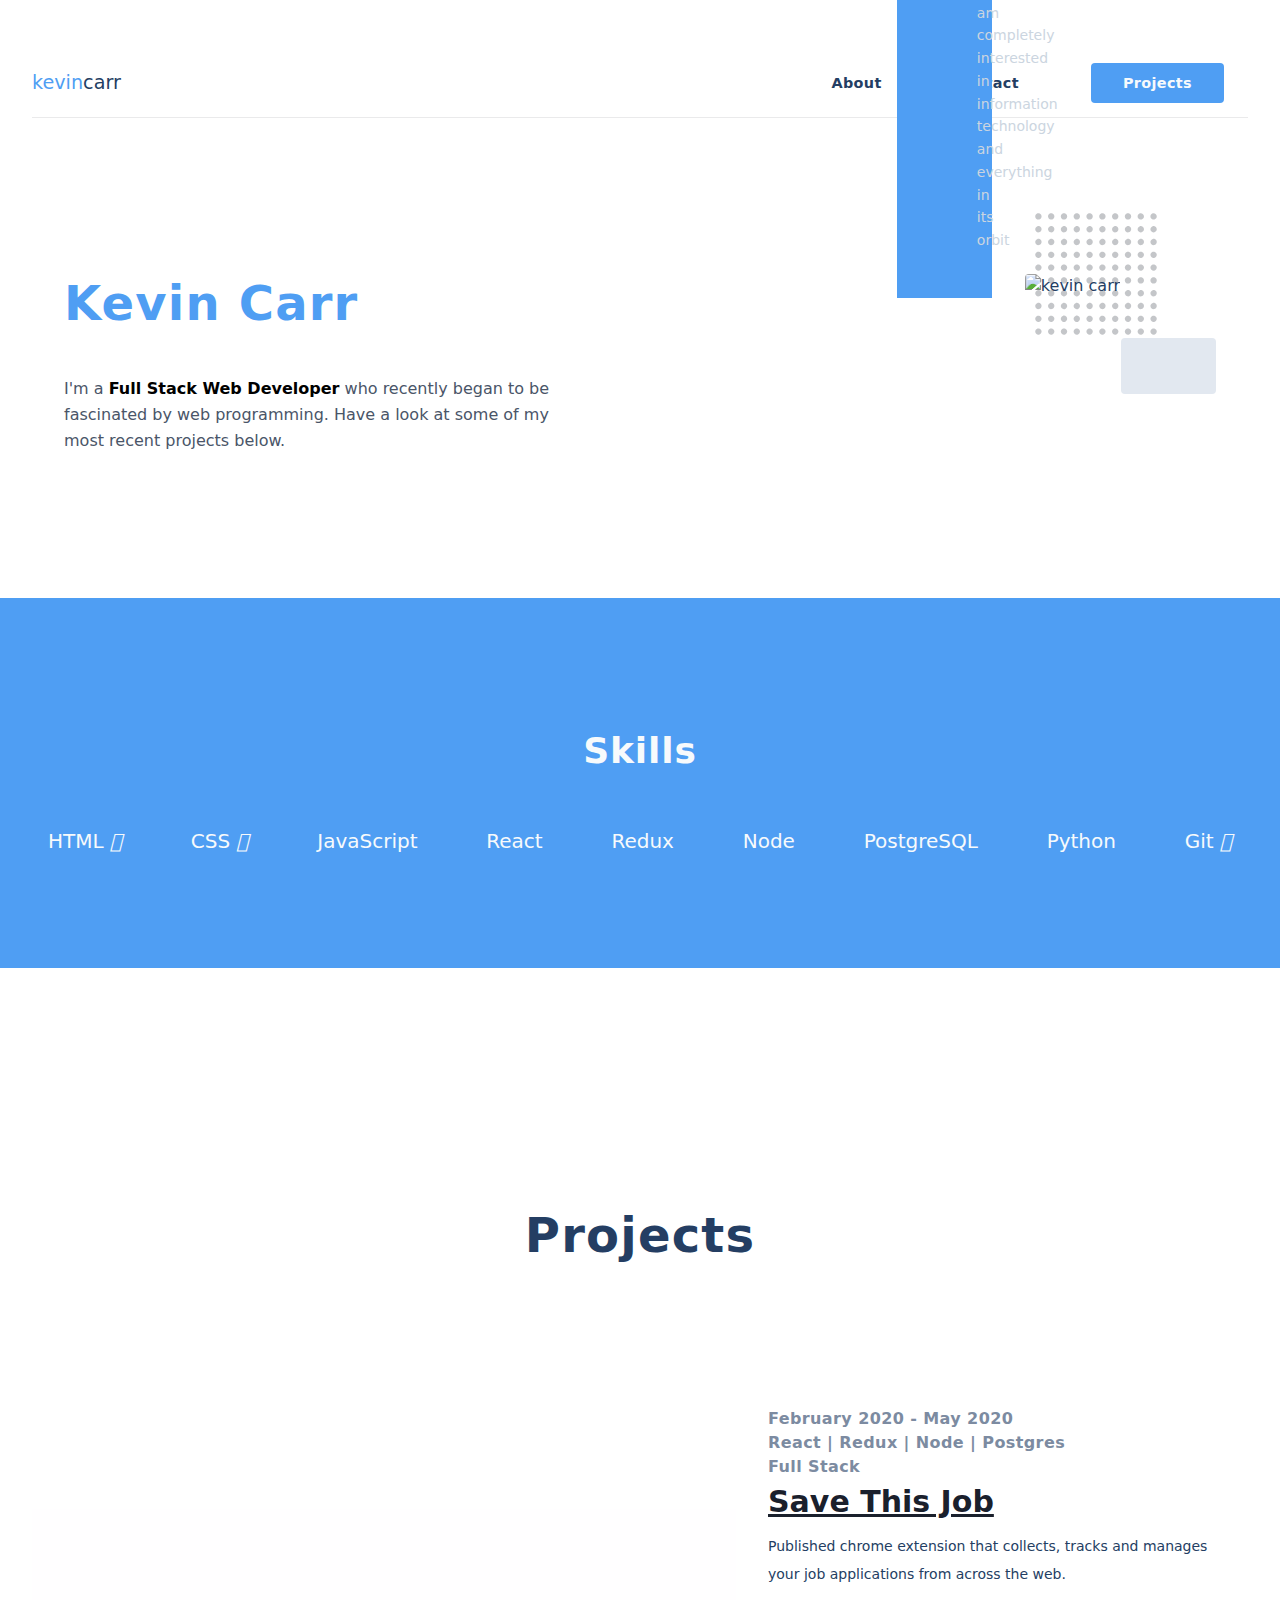
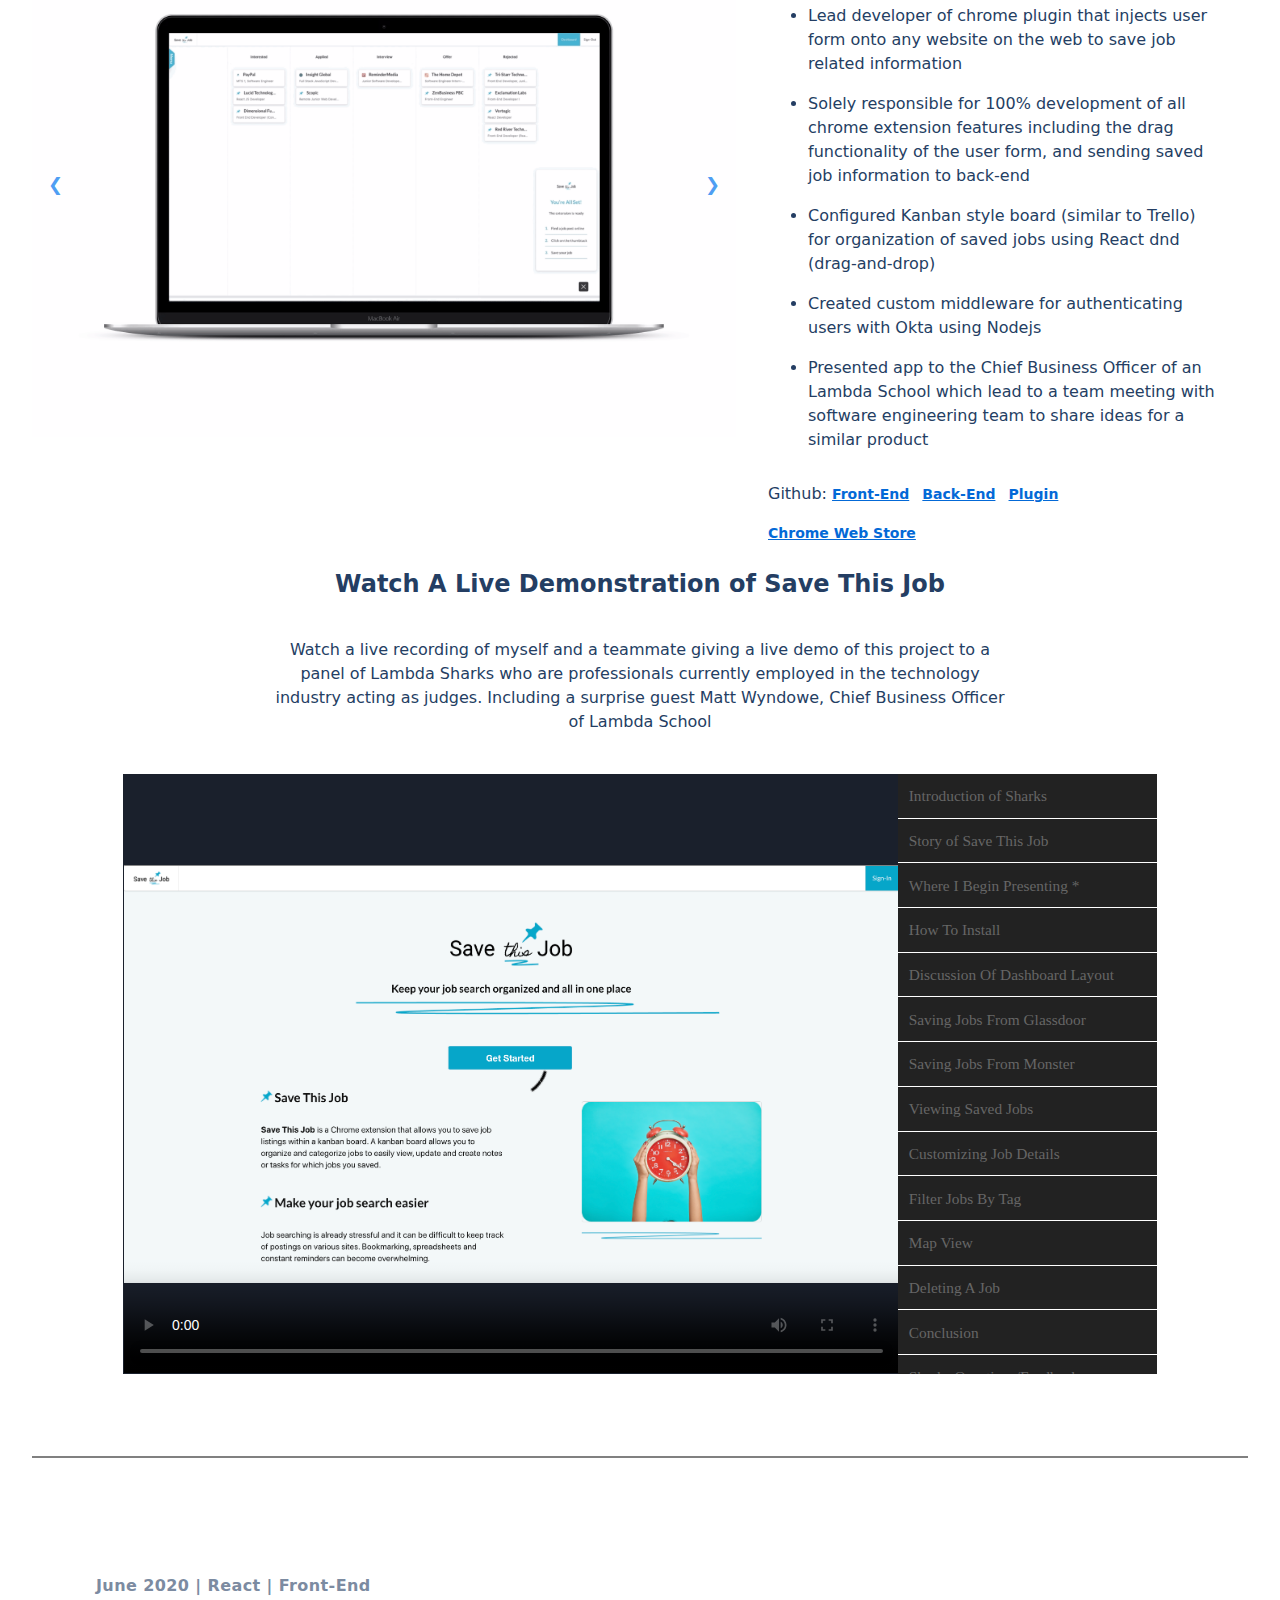
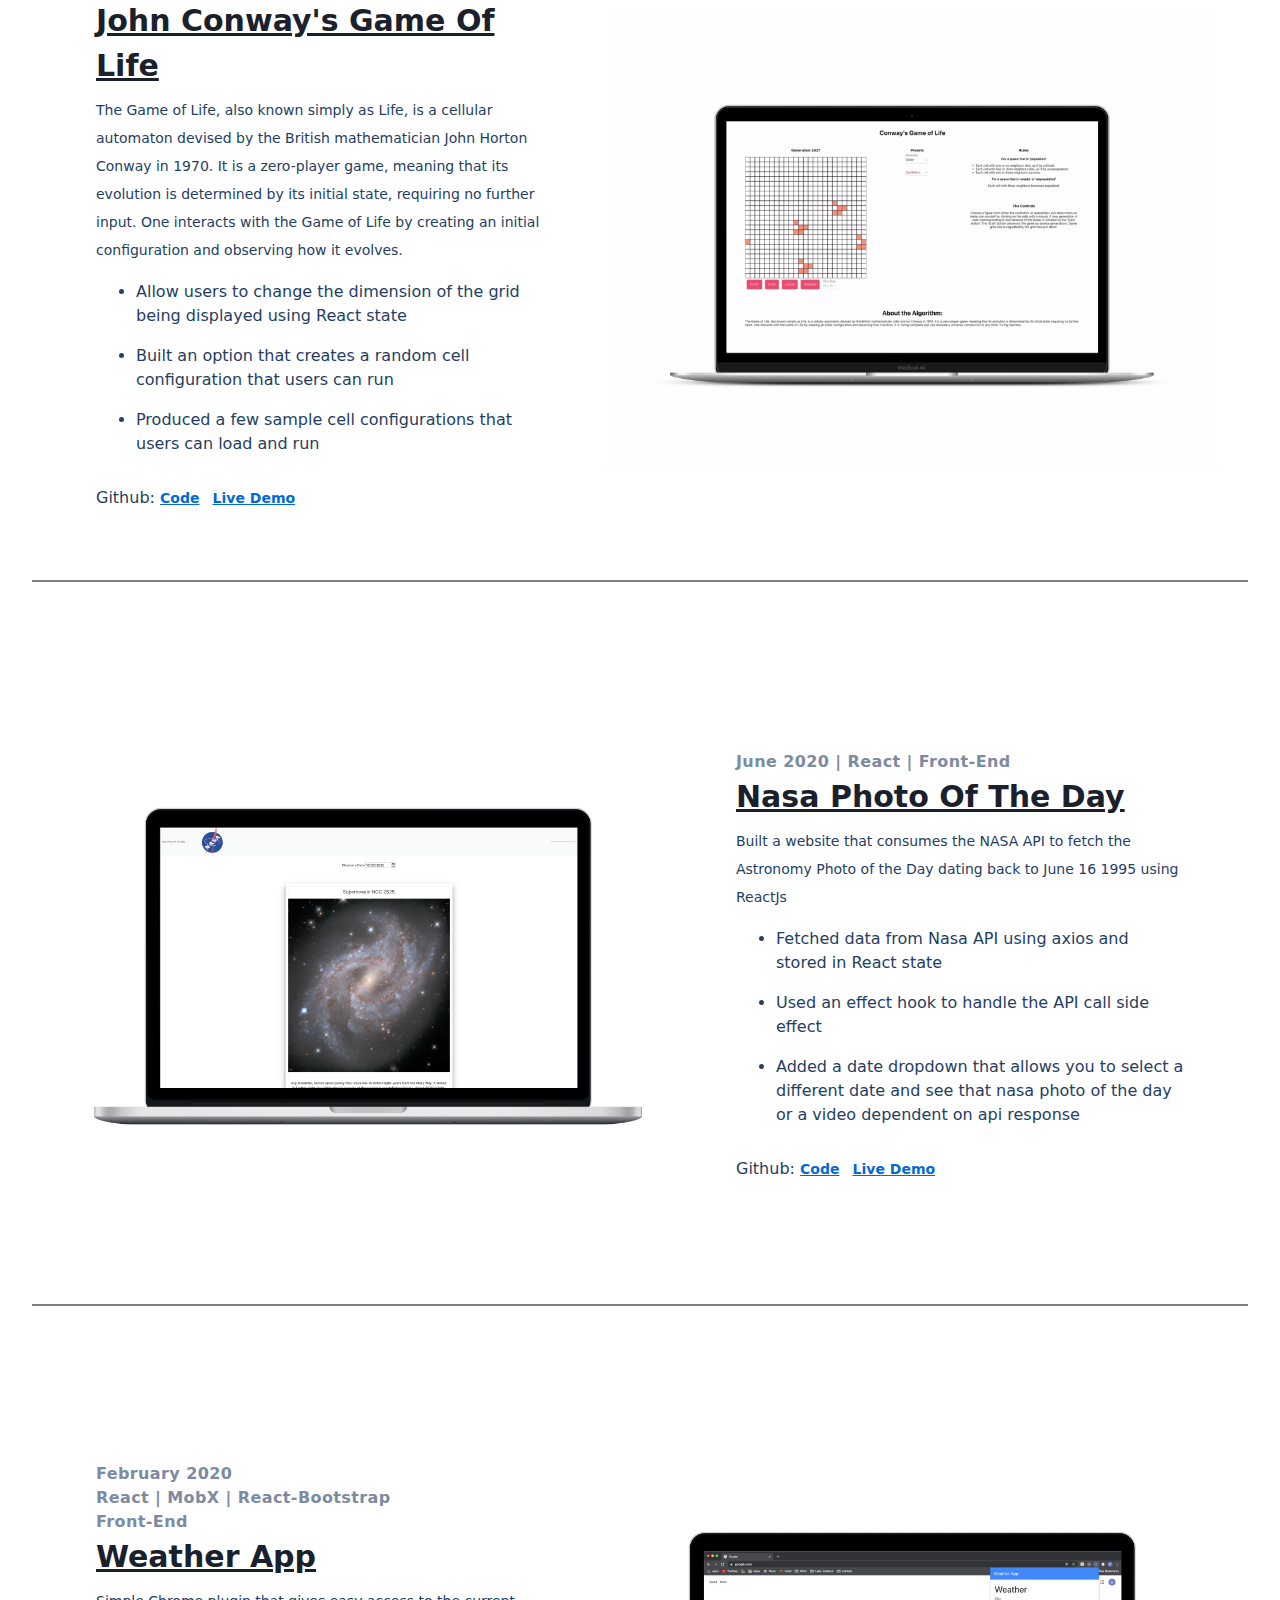
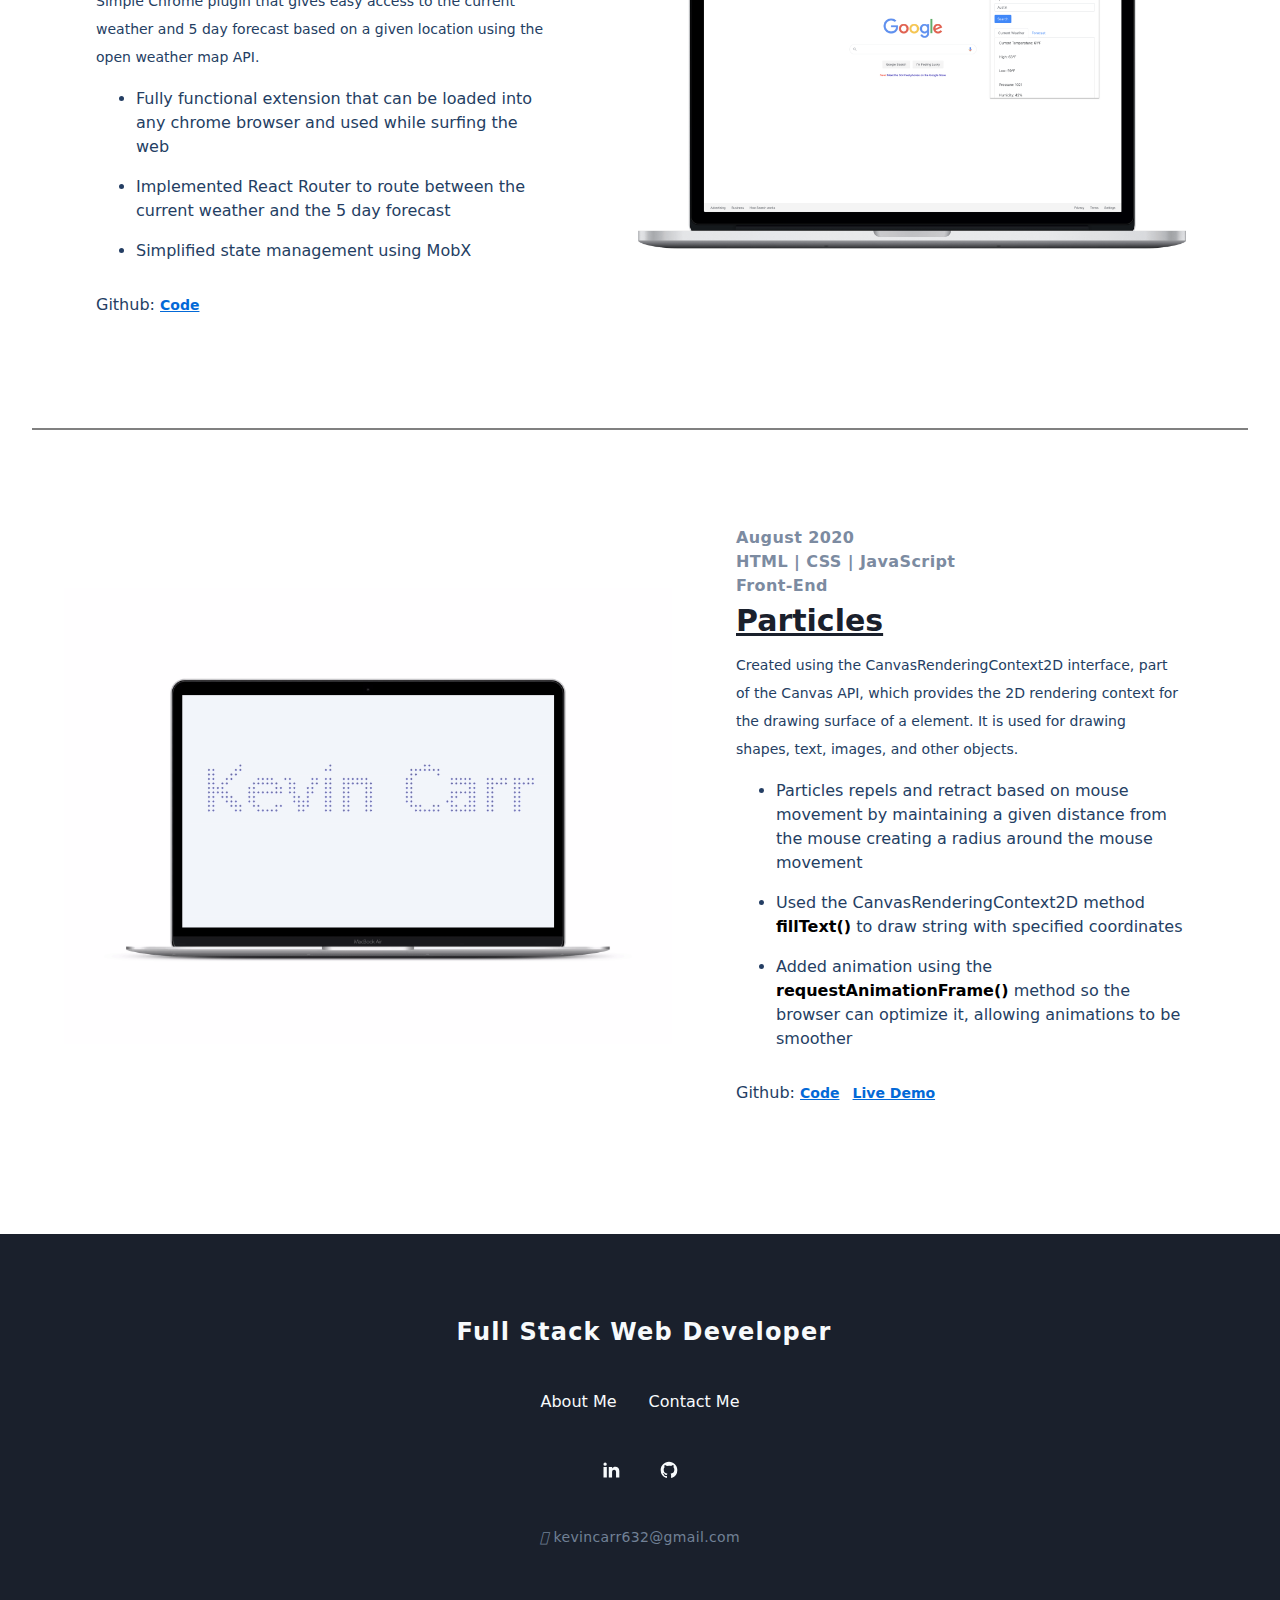
==== commit 48e34af9: "changed link to gameoflife" ====
--- a/index.html
+++ b/index.html
@@ -10,7 +10,7 @@
   <meta property='og:description' content='A Collection of some of the projects I have worked on' />
   <meta property='og:url' content='https://www.kevincarr.dev' />
   <title>Kevin Carr</title>
-  <link rel="shortcut icon" type="image/jpg" href="images/Mypicture.jpg" />
+  <link rel="shortcut icon" type="image/jpg" href="images/Mypicture-linkedin.jpeg" />
   <link rel="stylesheet" type="text/css" href="css/index.css">
   <link rel="stylesheet" type="text/css" href="css/media-player.css">
   <link rel="stylesheet" href="https://stackpath.bootstrapcdn.com/font-awesome/4.7.0/css/font-awesome.min.css" />
@@ -259,7 +259,7 @@
                 </ul>
                 Github: <a href="https://github.com/kevcarr11/react-gameoflife/" class="git-hub-link"
                   target="_blank">Code</a>
-                <a href="https://priceless-mccarthy-5a1c05.netlify.app" class="git-hub-link" target="_blank">Live
+                <a href="https://conwaysgame-of-life.netlify.app/" class="git-hub-link" target="_blank">Live
                   Demo</a>
               </div>
             </div>
@@ -344,7 +344,7 @@
                   Front-End<br />
                 </div>
                 <h4 class="project-title">
-                  <a href="https://hungry-jepsen-a11171.netlify.app" target="_blank"
+                  <a href="https://particales-animation.netlify.app/" target="_blank"
                     class="project-title">Particles</a>
                 </h4>
                 <p class="description">
@@ -363,7 +363,7 @@
                 </ul>
                 Github: <a href="https://github.com/kevcarr11/particles-" class="git-hub-link"
                   target="_blank">Code</a>
-                  <a href="https://hungry-jepsen-a11171.netlify.app" class="git-hub-link"
+                  <a href="https://particales-animation.netlify.app/" class="git-hub-link"
                   target="_blank">Live Demo</a>
               </div>
             </div>
--- a/css/index.css
+++ b/css/index.css
@@ -450,7 +450,7 @@
 }
 
 .gameOfLifeImg {
-  background-image: url('/images/png/gameoflife_macbookpro15_front.png');
+  background-image: url('/images/gameoflife.gif');
   flex-shrink: 0;
   max-width: 1000px;
   height: 20rem;
@@ -636,7 +636,9 @@
   display: flex;
   justify-content: flex-end;
   padding-top: 1rem;
-  padding-right: 3.5rem;
+  padding-right: 2rem;
+  width: 100%;
+  max-width: 1800px;
 }
 
 .icons a {
@@ -1188,9 +1190,9 @@
 /* Fading animation */  
 .fade {  
   -webkit-animation-name: fade;  
-  -webkit-animation-duration: 1.5s;  
+  -webkit-animation-duration: 2.5s;  
   animation-name: fade;  
-  animation-duration: 1.5s;  
+  animation-duration: 2.5s;  
 }  
 @-webkit-keyframes fade {  
   from {  
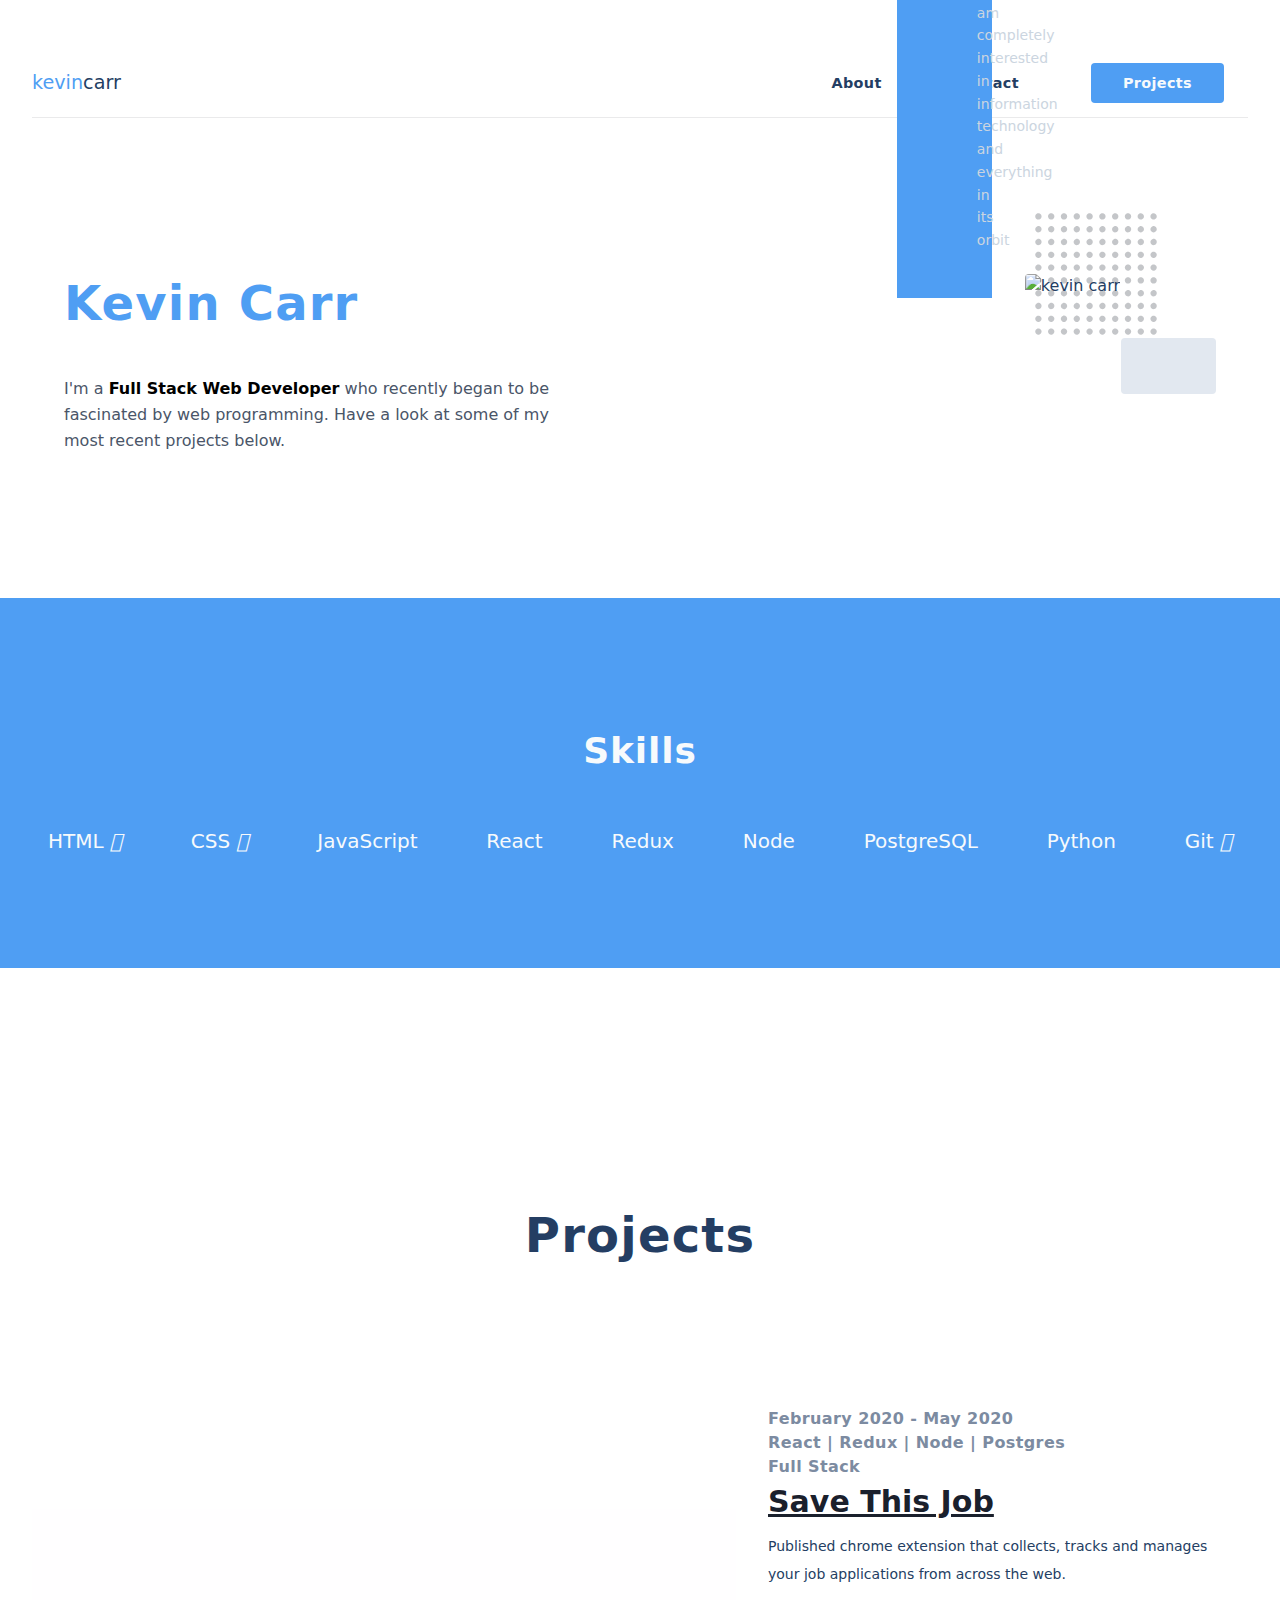
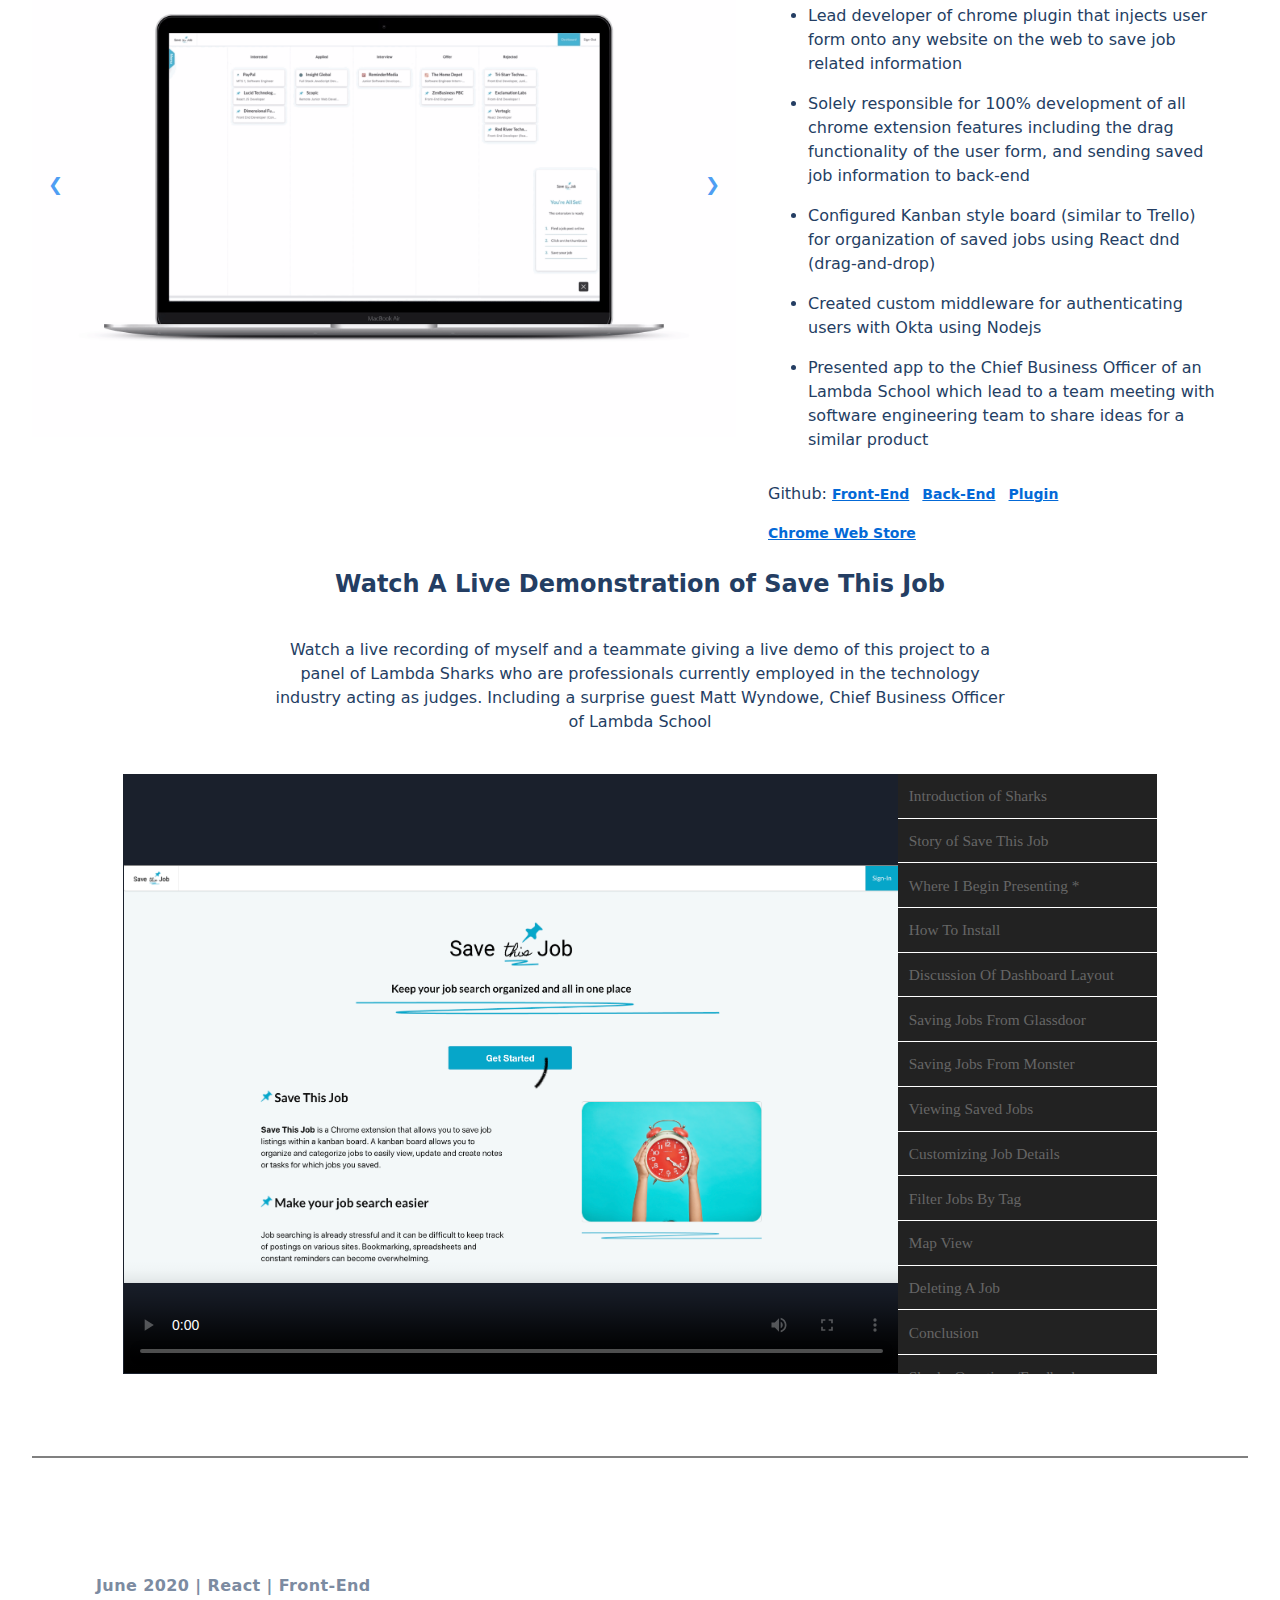
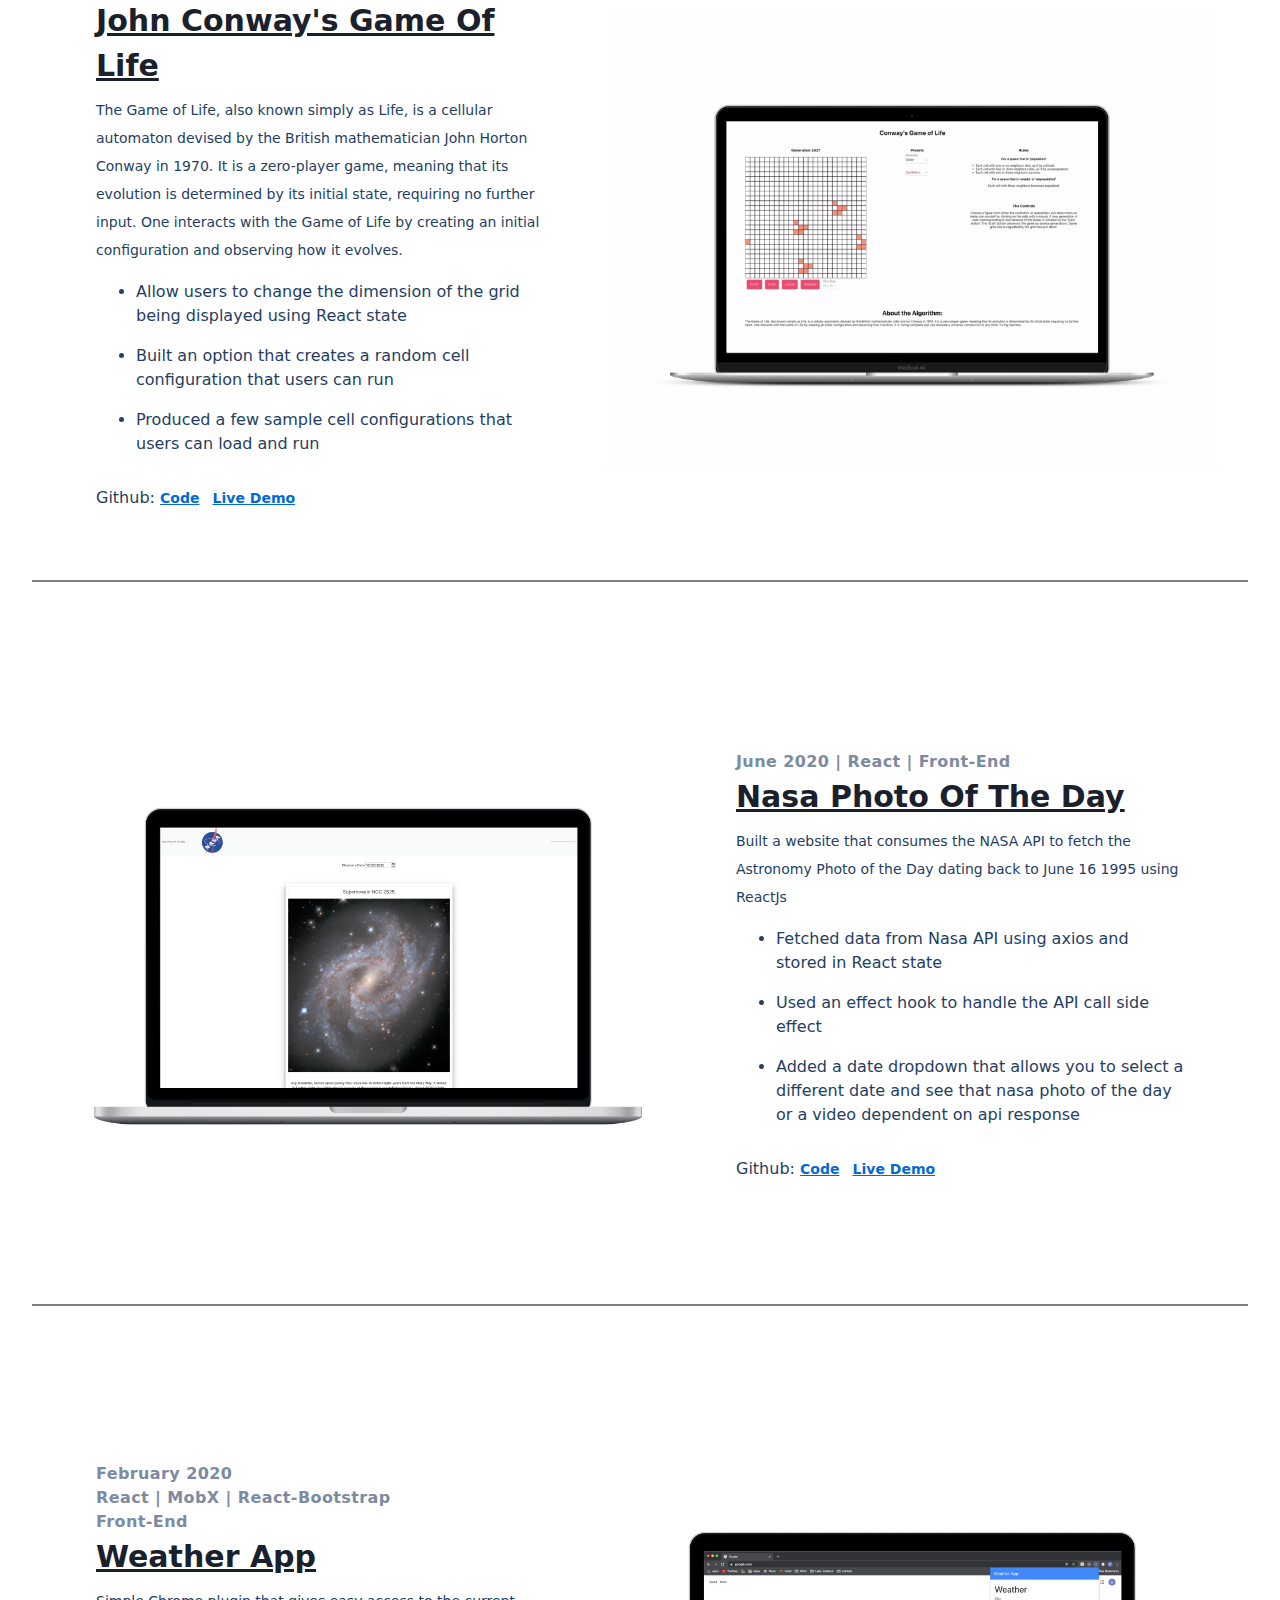
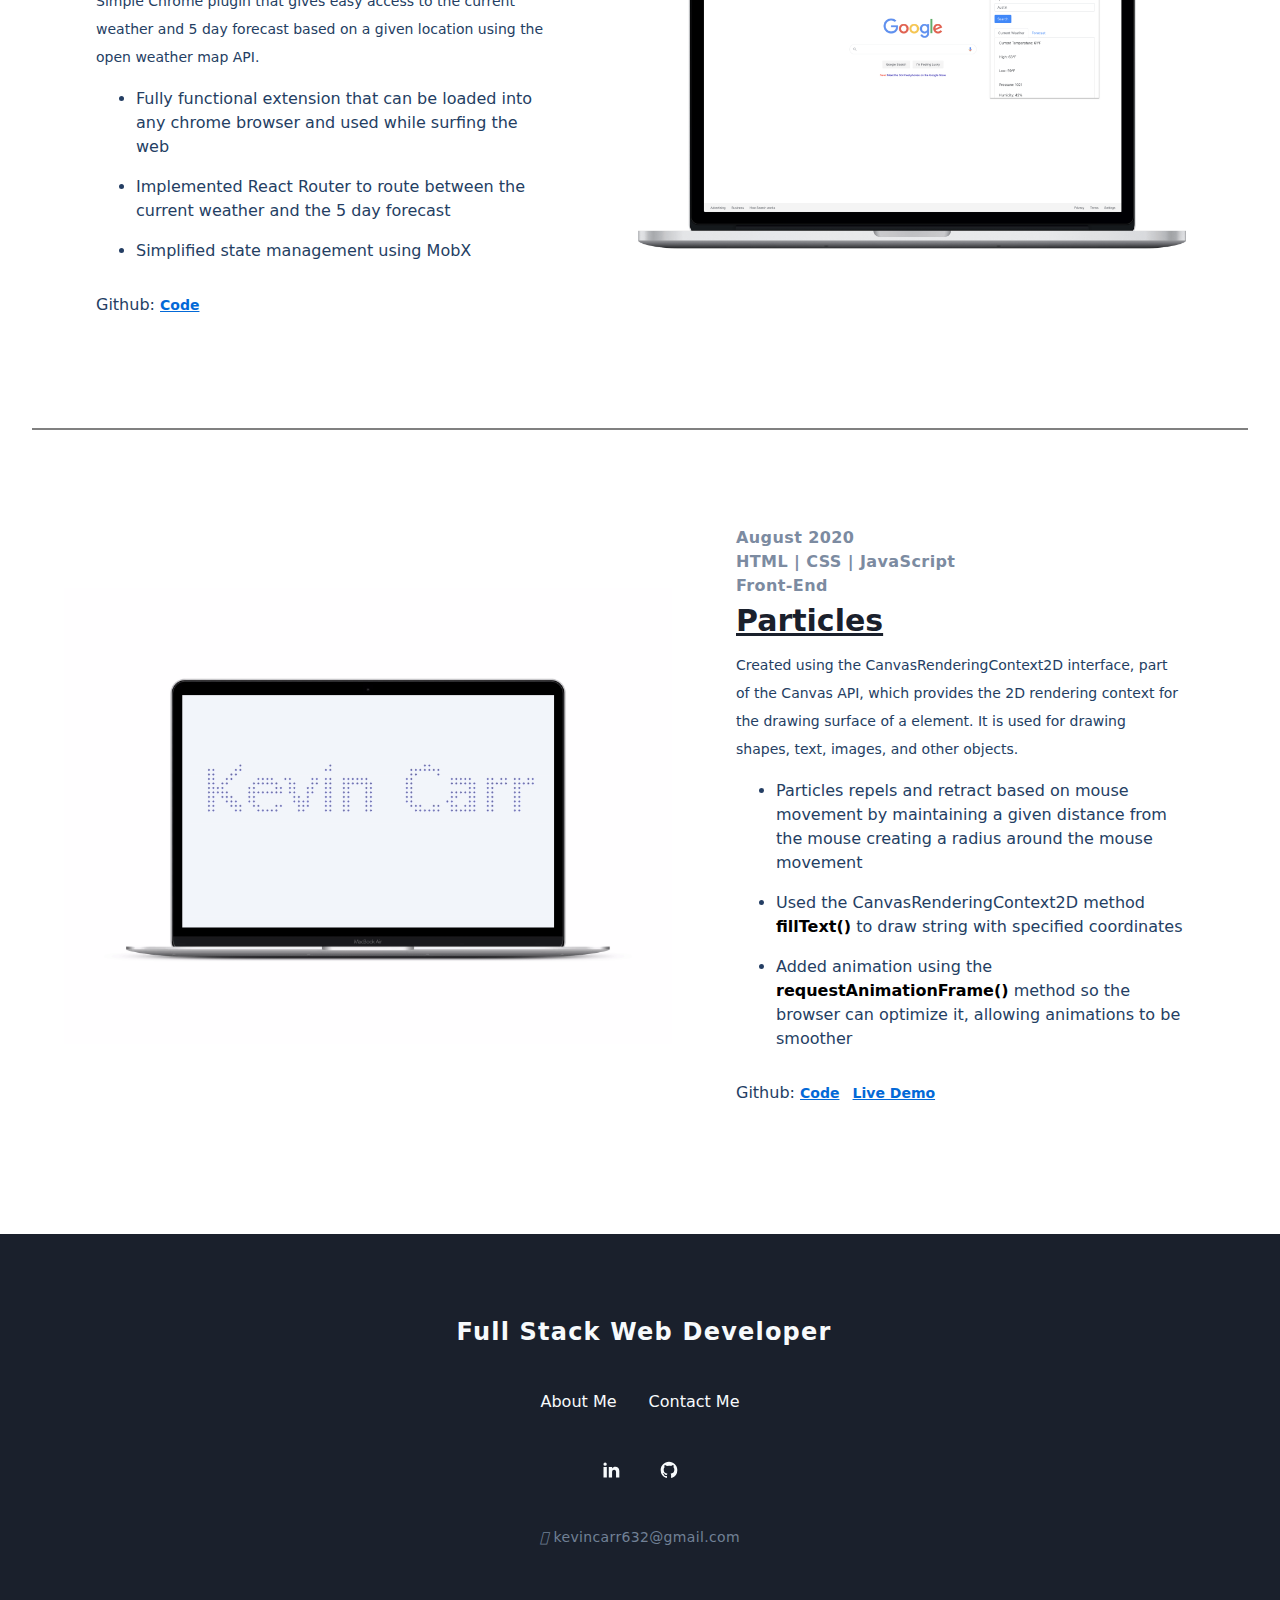
==== commit 51e22ab2: "testing meta tag" ====
--- a/index.html
+++ b/index.html
@@ -6,11 +6,11 @@
   <meta name="viewport" content="width=device-width, initial-scale=1.0">
   <meta http-equiv="X-UA-Compatible" content="ie=edge">
   <meta property='og:title' content='Kevin Carr' />
-  <meta property='og:image' content='/images/Mypicture.jpg' />
+  <meta property='og:image' content='/images/Mypicture-linkedin.jpeg' />
   <meta property='og:description' content='A Collection of some of the projects I have worked on' />
   <meta property='og:url' content='https://www.kevincarr.dev' />
   <title>Kevin Carr</title>
-  <link rel="shortcut icon" type="image/jpg" href="images/Mypicture-linkedin.jpeg" />
+  <link rel="shortcut icon" type="image/jpg" href="/images/Mypicture.jpg" />
   <link rel="stylesheet" type="text/css" href="css/index.css">
   <link rel="stylesheet" type="text/css" href="css/media-player.css">
   <link rel="stylesheet" href="https://stackpath.bootstrapcdn.com/font-awesome/4.7.0/css/font-awesome.min.css" />
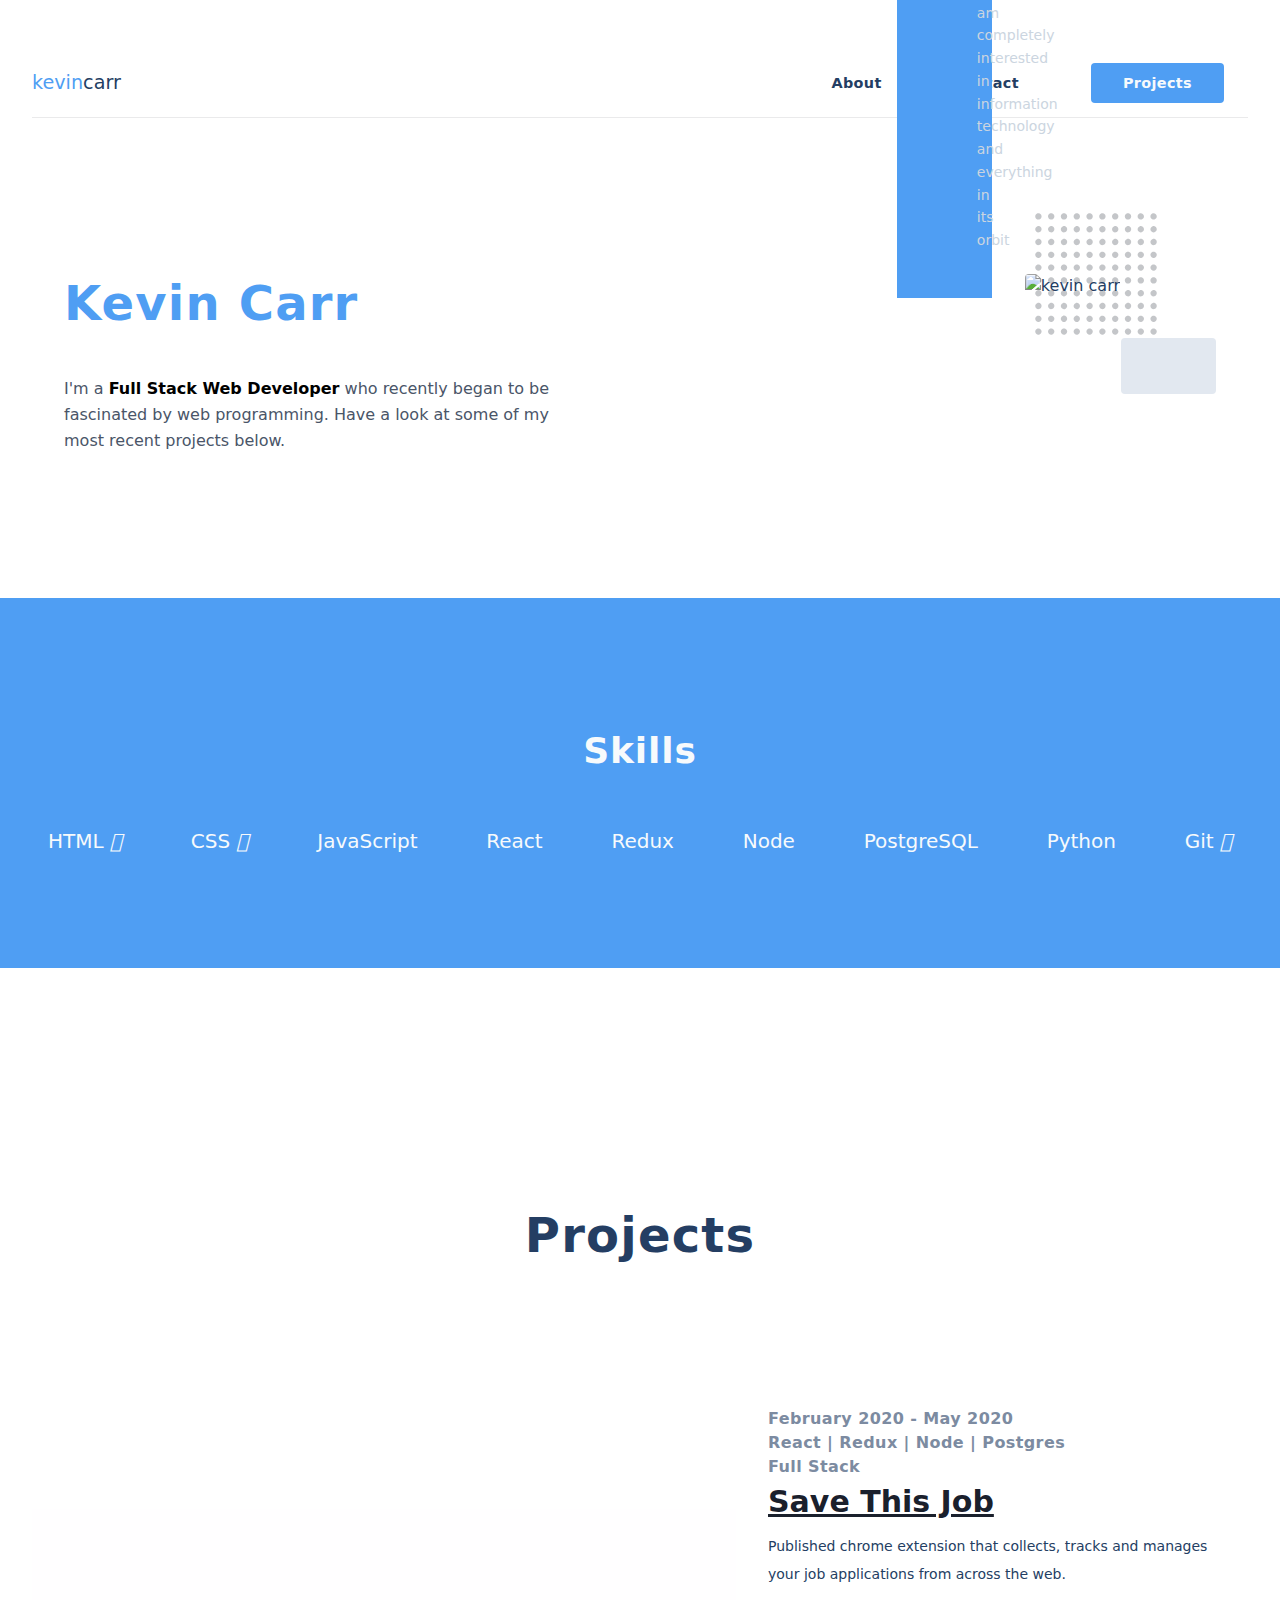
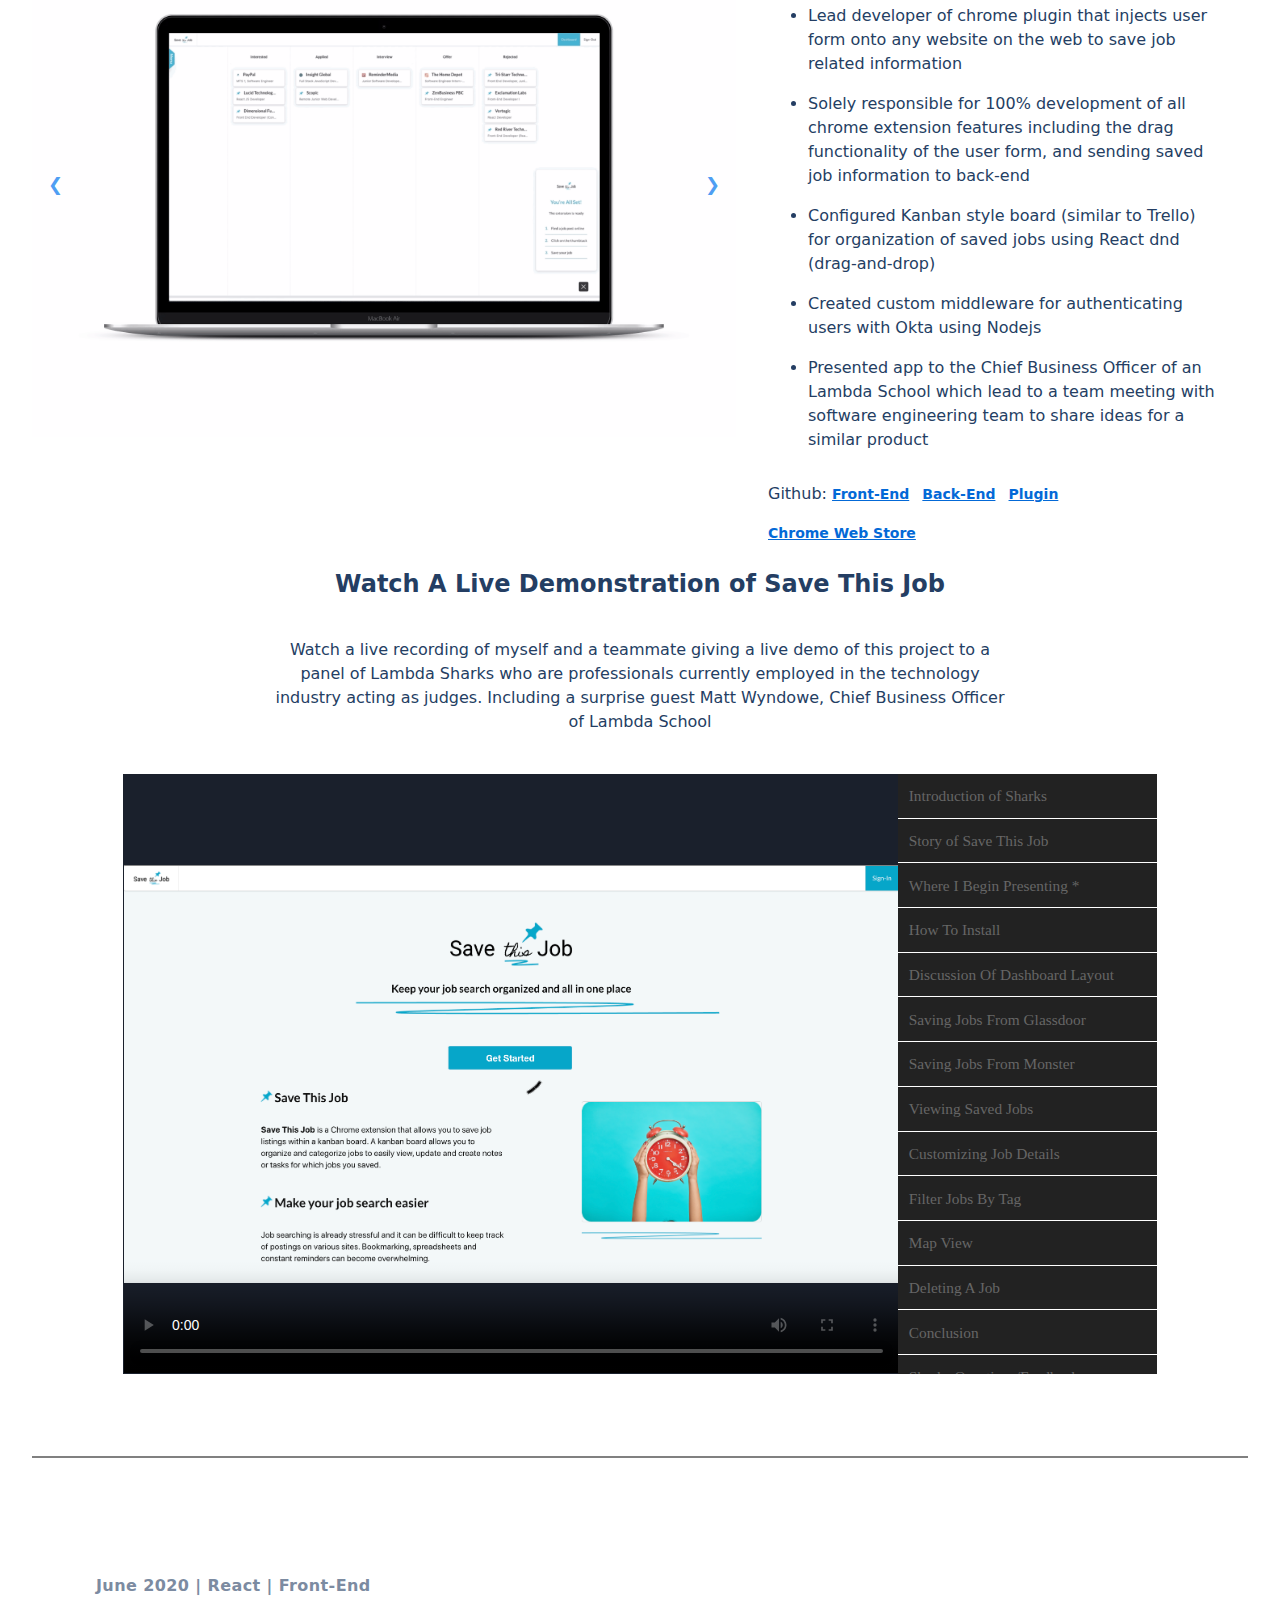
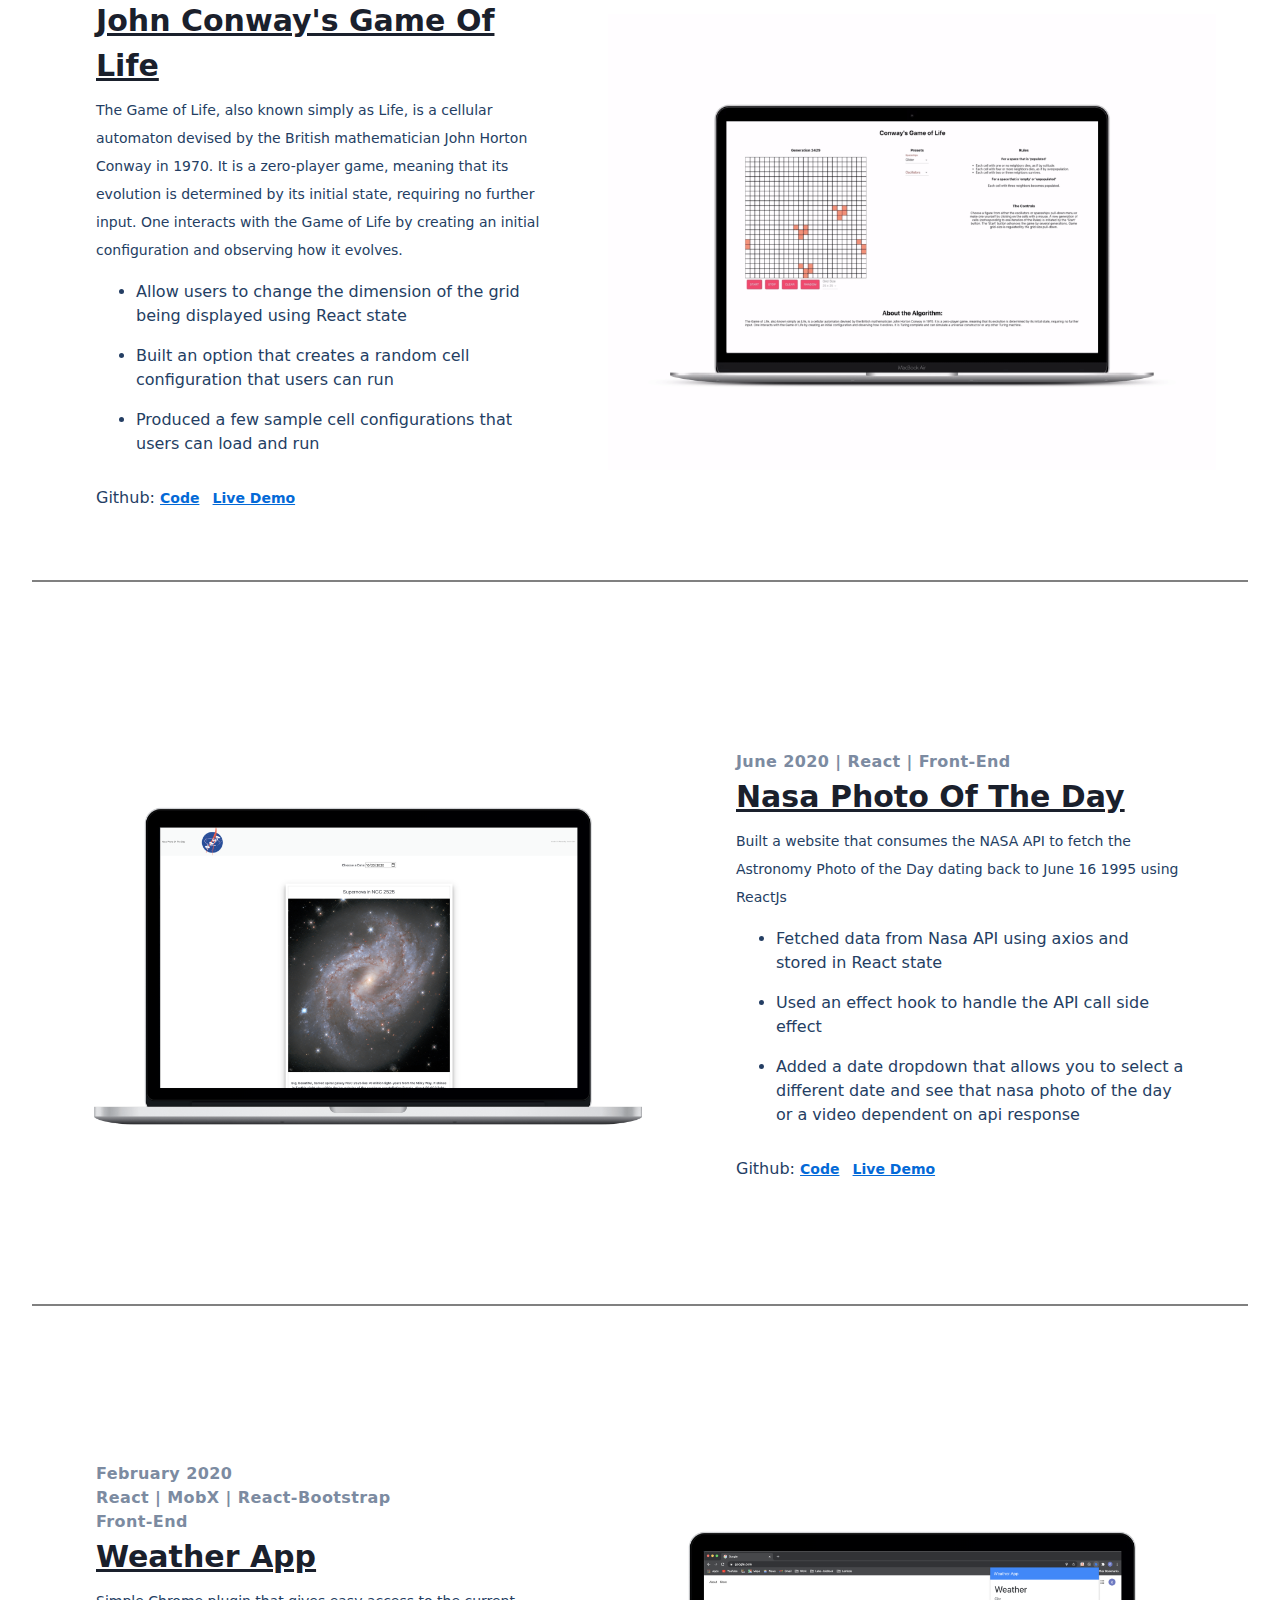
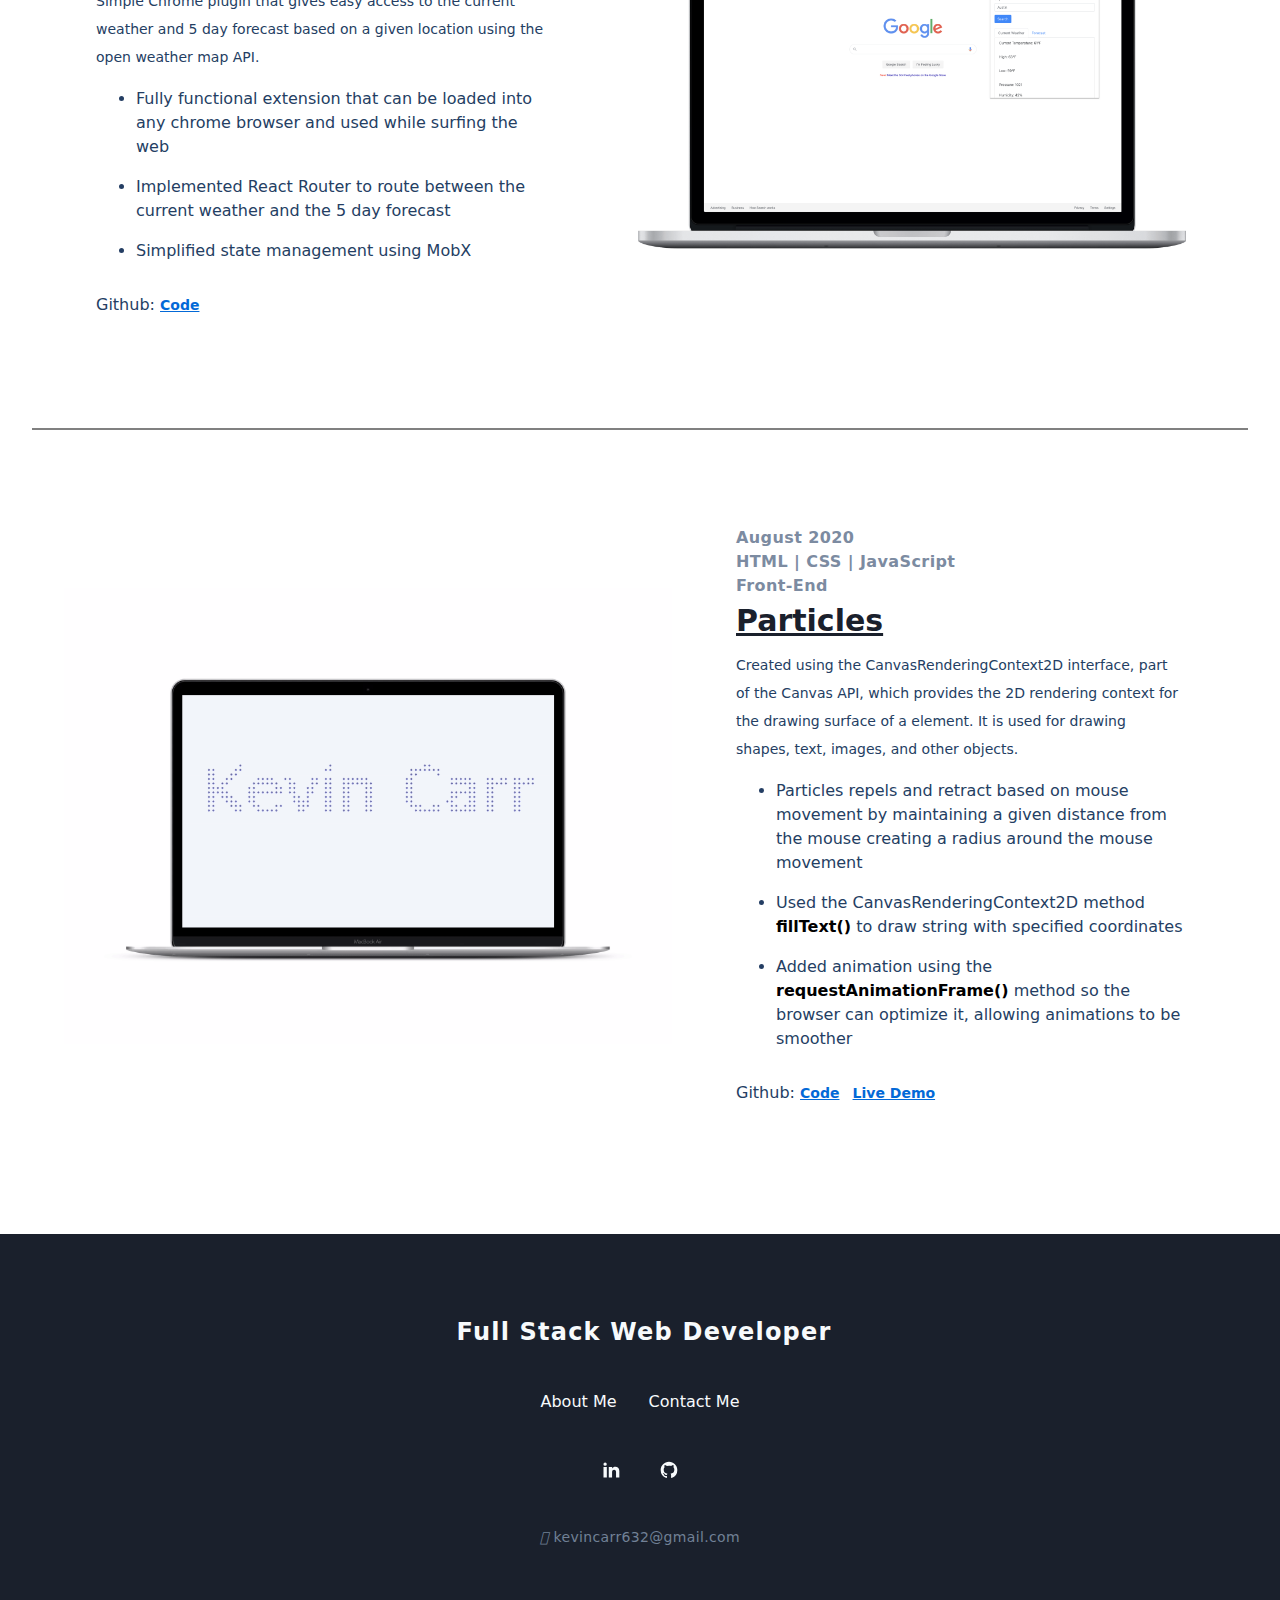
==== commit fbee4837: "Merge pull request #28 from kevcarr11/kevin" ====
--- a/index.html
+++ b/index.html
@@ -2,14 +2,16 @@
 <html lang="en">
 
 <head>
+  <title>Kevin Carr</title>
   <meta charset="UTF-8">
   <meta name="viewport" content="width=device-width, initial-scale=1.0">
   <meta http-equiv="X-UA-Compatible" content="ie=edge">
   <meta property='og:title' content='Kevin Carr' />
   <meta property='og:image' content='/images/Mypicture-linkedin.jpeg' />
-  <meta property='og:description' content='A Collection of some of the projects I have worked on' />
+  <meta name="description" property="og:description" content="My personal website built using HTML, CSS, and JavaScript to showcase projects I have worked on">
   <meta property='og:url' content='https://www.kevincarr.dev' />
-  <title>Kevin Carr</title>
+  <meta property="og:type" content="Portfolio">
+  <meta name="author" content="Kevin Carr">
   <link rel="shortcut icon" type="image/jpg" href="/images/Mypicture.jpg" />
   <link rel="stylesheet" type="text/css" href="css/index.css">
   <link rel="stylesheet" type="text/css" href="css/media-player.css">
